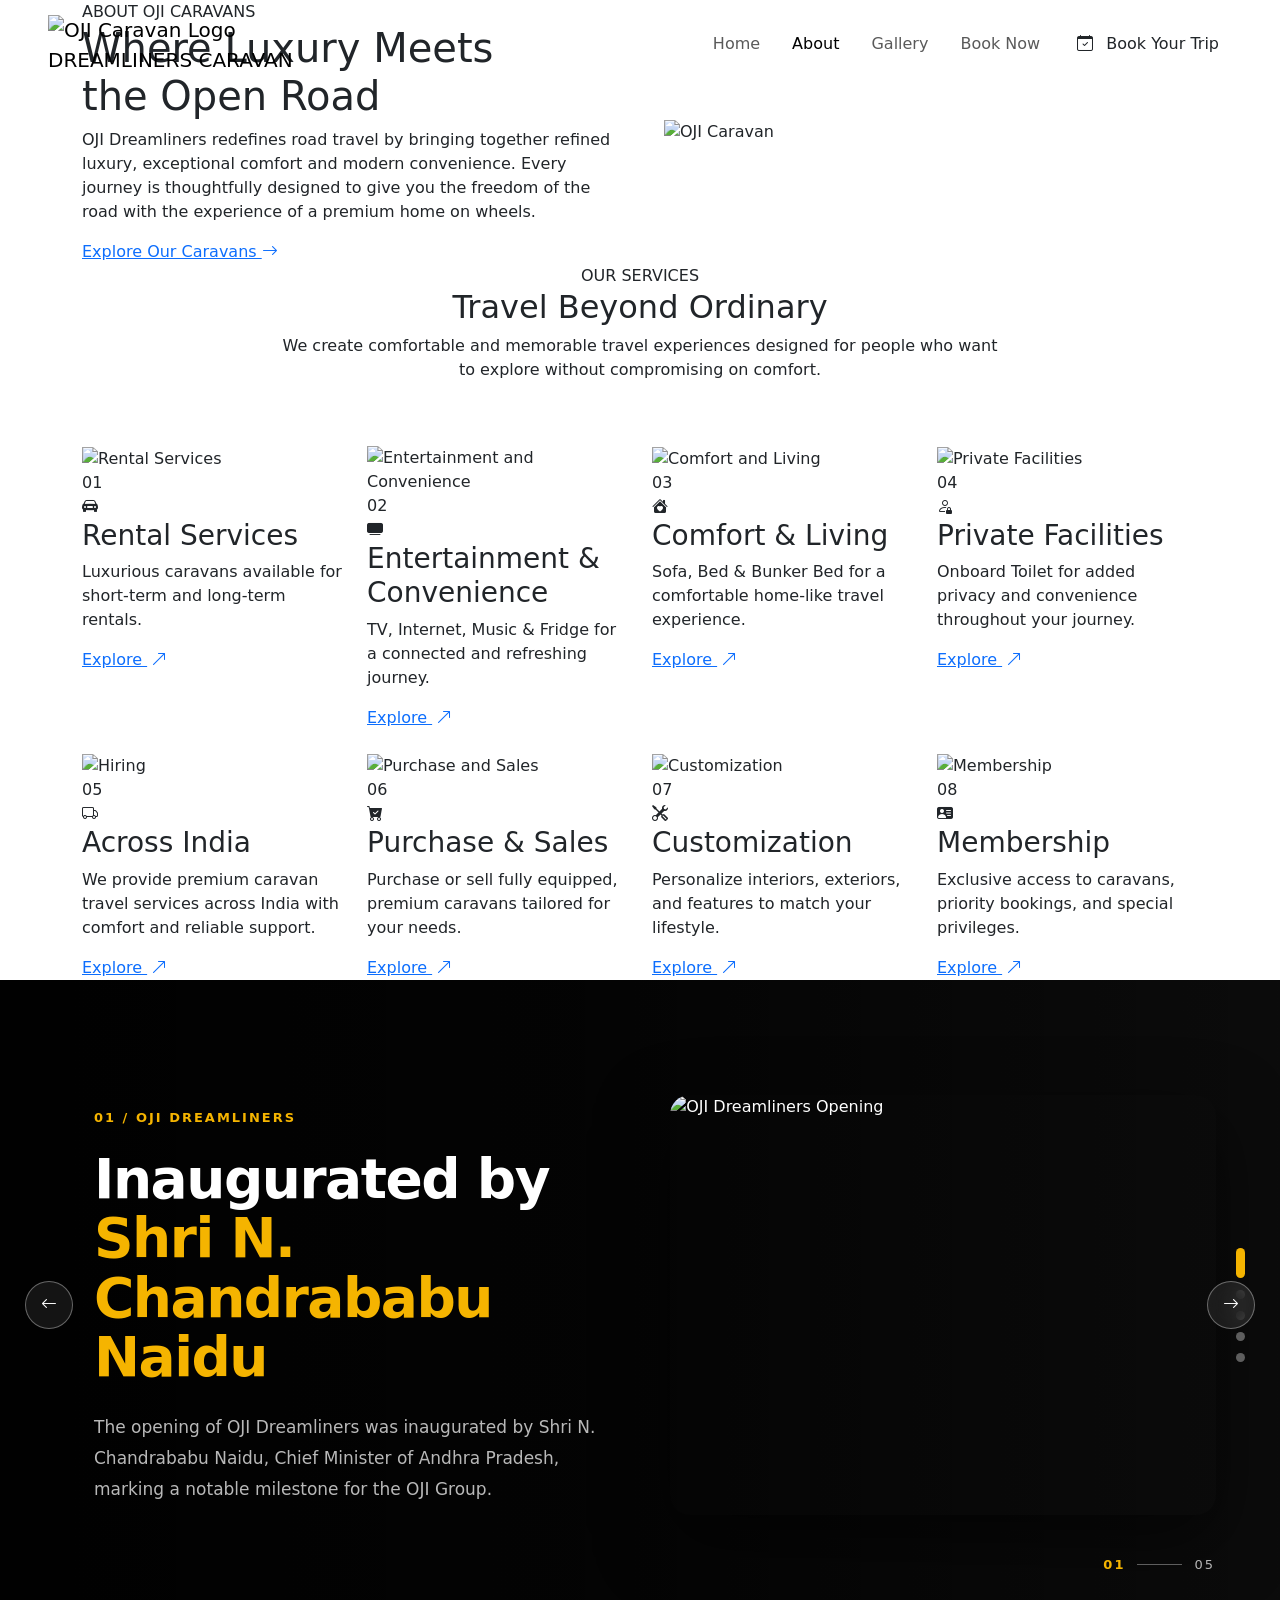
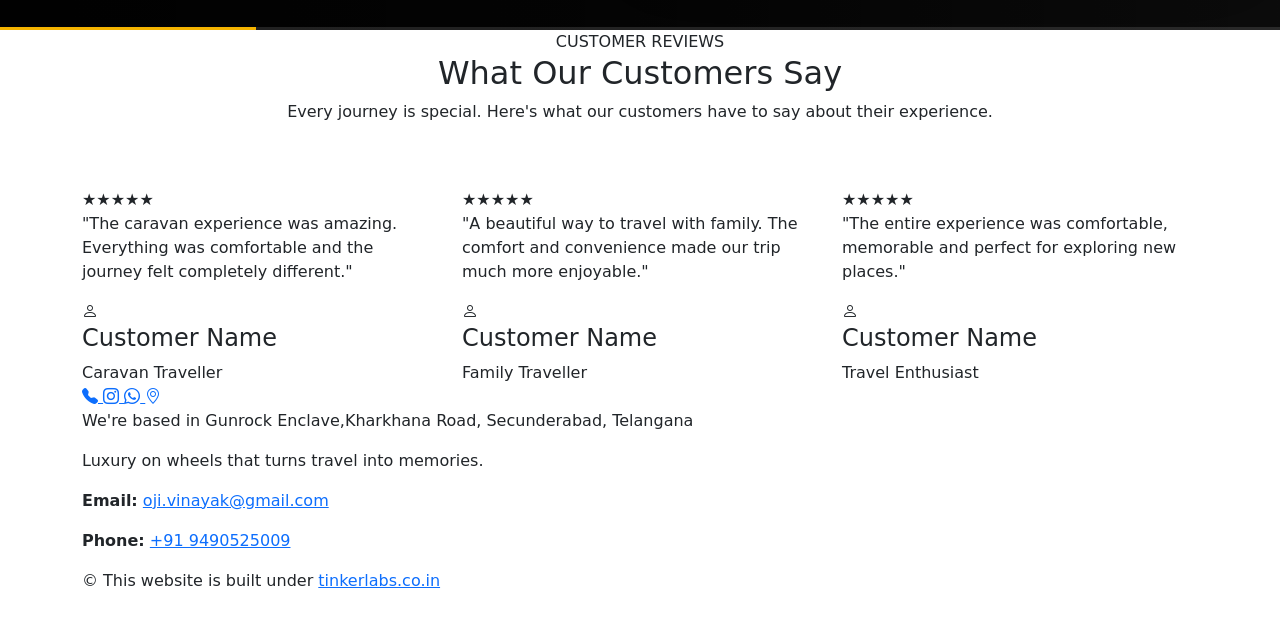
==== about.html @ a1d66e34 "added about.html" ====
<!DOCTYPE html>
<html lang="en">

<head>

    <meta charset="UTF-8">
    <meta name="viewport" content="width=device-width, initial-scale=1.0">

    <title>About Us | OJI Caravans</title>


    <!-- =====================================================
         BOOTSTRAP CSS
    ====================================================== -->

    <link href="https://cdn.jsdelivr.net/npm/bootstrap@5.3.3/dist/css/bootstrap.min.css"
          rel="stylesheet">


    <!-- =====================================================
         BOOTSTRAP ICONS
    ====================================================== -->

    <link rel="stylesheet"
          href="https://cdn.jsdelivr.net/npm/bootstrap-icons@1.11.3/font/bootstrap-icons.min.css">


    <!-- =====================================================
         GOOGLE FONT
    ====================================================== -->

    <link href="https://fonts.googleapis.com/css2?family=DM+Sans:wght@400;500;600;700&display=swap"
          rel="stylesheet">


    <!-- =====================================================
         CUSTOM CSS
    ====================================================== -->

    <link rel="stylesheet" href="about.css">
    <style>
        /* =========================================================
   OJI CARAVAN
   ABOUT PAGE JOURNEY CAROUSEL
========================================================= */


/* =========================================================
   MAIN SECTION
========================================================= */

.caravan-journey-carousel {

    position: relative;

    width: 100%;

    min-height: 650px;

    overflow: hidden;

    background: #111;

    color: #fff;

}


/* =========================================================
   BACKGROUND
========================================================= */

.caravan-journey-bg {

    position: absolute;

    inset: 0;

    background:
        linear-gradient(
            90deg,
            rgba(0, 0, 0, 0.96) 0%,
            rgba(0, 0, 0, 0.80) 45%,
            rgba(0, 0, 0, 0.35) 100%
        );

    z-index: 0;

}


/* =========================================================
   SLIDES CONTAINER
========================================================= */

.caravan-journey-slides {

    position: relative;

    width: 100%;

    min-height: 650px;

    z-index: 1;

}


/* =========================================================
   SINGLE SLIDE
========================================================= */

.caravan-journey-slide {

    position: absolute;

    inset: 0;

    width: 100%;

    min-height: 650px;

    opacity: 0;

    visibility: hidden;

    transform: translateX(60px);

    transition:
        opacity 0.7s ease,
        transform 0.7s ease,
        visibility 0.7s ease;

}


/* ACTIVE SLIDE */

.caravan-journey-slide.caravan-active {

    opacity: 1;

    visibility: visible;

    transform: translateX(0);

}


/* =========================================================
   INNER CONTENT
========================================================= */

.caravan-journey-inner {

    width: 90%;

    max-width: 1400px;

    min-height: 650px;

    margin: auto;

    display: flex;

    align-items: center;

    justify-content: space-between;

    gap: 60px;

}


/* =========================================================
   LEFT CONTENT
========================================================= */

.caravan-journey-content {

    width: 48%;

    padding-left: 30px;

}


/* SMALL LABEL */

.caravan-journey-label {

    display: inline-block;

    margin-bottom: 22px;

    font-size: 13px;

    font-weight: 600;

    letter-spacing: 2px;

    text-transform: uppercase;

    color: #f5b400;

}


/* HEADING */

.caravan-journey-content h2 {

    margin: 0;

    max-width: 650px;

    font-size: 55px;

    line-height: 1.08;

    font-weight: 700;

    letter-spacing: -1.5px;

}


/* HEADING HIGHLIGHT */

.caravan-journey-content h2 span {

    display: block;

    color: #f5b400;

}


/* DESCRIPTION */

.caravan-journey-content p {

    max-width: 570px;

    margin-top: 25px;

    margin-bottom: 0;

    font-size: 17px;

    line-height: 1.8;

    color: rgba(255, 255, 255, 0.72);

}


/* =========================================================
   RIGHT IMAGE
========================================================= */

.caravan-journey-image {

    width: 48%;

    height: 500px;

    display: flex;

    align-items: center;

    justify-content: center;

    position: relative;

}


/* IMAGE */

.caravan-journey-image img {

    width: 100%;

    height: 100%;

    object-fit: cover;

    border-radius: 20px;

    display: block;

    box-shadow:
        0 25px 70px rgba(0, 0, 0, 0.55);

}


/* =========================================================
   ARROWS
========================================================= */

.caravan-journey-arrow {

    position: absolute;

    z-index: 10;

    top: 50%;

    width: 48px;

    height: 48px;

    border: 1px solid rgba(255, 255, 255, 0.35);

    border-radius: 50%;

    background: rgba(255, 255, 255, 0.08);

    color: #fff;

    display: flex;

    align-items: center;

    justify-content: center;

    cursor: pointer;

    transition: all 0.3s ease;

    backdrop-filter: blur(10px);

}


/* PREVIOUS */

.caravan-journey-prev {

    left: 30px;

    bottom: 100px;

}


/* NEXT */

.caravan-journey-next {

    left: 90px;

    bottom: 100px;

}


/* HOVER */

.caravan-journey-arrow:hover {

    background: #f5b400;

    border-color: #f5b400;

    color: #111;

    transform: translateY(-50%);

}


/* =========================================================
   VERTICAL DOTS
========================================================= */

.caravan-journey-indicators {

    position: absolute;

    right: 35px;

    top: 50%;

    transform: translateY(-50%);

    z-index: 10;

    display: flex;

    flex-direction: column;

    gap: 12px;

}


/* DOT */

.caravan-journey-dot {

    width: 9px;

    height: 9px;

    padding: 0;

    border: 0;

    border-radius: 50%;

    background: rgba(255, 255, 255, 0.35);

    cursor: pointer;

    transition: all 0.3s ease;

}


/* ACTIVE DOT */

.caravan-journey-dot.caravan-active {

    height: 30px;

    border-radius: 10px;

    background: #f5b400;

}


/* =========================================================
   COUNTER
========================================================= */

.caravan-journey-counter {

    position: absolute;

    right: 65px;

    bottom: 55px;

    z-index: 10;

    display: flex;

    align-items: center;

    gap: 12px;

    font-size: 13px;

    letter-spacing: 2px;

    color: rgba(255, 255, 255, 0.7);

}


/* CURRENT NUMBER */

.caravan-current-number {

    color: #f5b400;

    font-weight: 700;

}


/* COUNTER LINE */

.caravan-counter-line {

    width: 45px;

    height: 1px;

    background: rgba(255, 255, 255, 0.35);

}


/* =========================================================
   PROGRESS BAR
========================================================= */

.caravan-journey-progress {

    position: absolute;

    left: 0;

    bottom: 0;

    width: 100%;

    height: 3px;

    background: rgba(255, 255, 255, 0.12);

    z-index: 10;

}


.caravan-journey-progress-fill {

    width: 20%;

    height: 100%;

    background: #f5b400;

    transition: width 0.6s ease;

}


/* =========================================================
   TABLET
========================================================= */

@media (max-width: 991px) {

    .caravan-journey-carousel,
    .caravan-journey-slides,
    .caravan-journey-slide,
    .caravan-journey-inner {

        min-height: 600px;

    }


    .caravan-journey-inner {

        width: 88%;

        gap: 35px;

    }


    .caravan-journey-content {

        width: 48%;

        padding-left: 10px;

    }


    .caravan-journey-content h2 {

        font-size: 42px;

    }


    .caravan-journey-content p {

        font-size: 15px;

        line-height: 1.7;

    }


    .caravan-journey-image {

        width: 48%;

        height: 420px;

    }


    .caravan-journey-indicators {

        right: 20px;

    }

}


/* =========================================================
   MOBILE
========================================================= */

@media (max-width: 767px) {

    .caravan-journey-carousel,
    .caravan-journey-slides,
    .caravan-journey-slide {

        min-height: auto;

    }


    .caravan-journey-slide {

        position: absolute;

        padding: 55px 0 100px;

    }


    .caravan-journey-inner {

        width: 88%;

        min-height: auto;

        flex-direction: column;

        align-items: flex-start;

        justify-content: center;

        gap: 30px;

    }


    .caravan-journey-content {

        width: 100%;

        padding-left: 0;

    }


    .caravan-journey-label {

        margin-bottom: 15px;

        font-size: 11px;

        letter-spacing: 1.5px;

    }


    .caravan-journey-content h2 {

        font-size: 34px;

        line-height: 1.12;

        letter-spacing: -0.8px;

    }


    .caravan-journey-content p {

        margin-top: 18px;

        font-size: 14px;

        line-height: 1.7;

    }


    .caravan-journey-image {

        width: 100%;

        height: 280px;

    }


    /* ARROWS */

    .caravan-journey-prev {

        left: 6%;

        bottom: 35px;

    }


    .caravan-journey-next {

        left: calc(6% + 58px);

        bottom: 35px;

    }


    .caravan-journey-arrow {

        width: 42px;

        height: 42px;

    }


    /* DOTS */

    .caravan-journey-indicators {

        right: 5%;

        top: 50%;

        gap: 8px;

    }


    .caravan-journey-dot {

        width: 7px;

        height: 7px;

    }


    .caravan-journey-dot.caravan-active {

        height: 23px;

    }


    /* COUNTER */

    .caravan-journey-counter {

        right: 6%;

        bottom: 50px;

        font-size: 10px;

    }


    .caravan-counter-line {

        width: 25px;

    }

}



/* =========================================================
   JOURNEY CAROUSEL
   ONLY ADDED SECTION
========================================================= */

.mv-journey-carousel {

    position: relative;

    width: 100%;

    min-height: 650px;

    overflow: hidden;

    background: #111;

    color: #fff;

}


.mv-journey-bg {

    position: absolute;

    inset: 0;

    z-index: 0;

    background:
        linear-gradient(
            90deg,
            rgba(0,0,0,0.96) 0%,
            rgba(0,0,0,0.80) 45%,
            rgba(0,0,0,0.35) 100%
        );

}


.mv-journey-slides {

    position: relative;

    width: 100%;

    min-height: 650px;

    z-index: 1;

}


.mv-journey-slide {

    position: absolute;

    inset: 0;

    width: 100%;

    min-height: 650px;

    opacity: 0;

    visibility: hidden;

    transform: translateX(60px);

    transition:
        opacity 0.7s ease,
        transform 0.7s ease,
        visibility 0.7s ease;

}


.mv-journey-slide.mv-active {

    opacity: 1;

    visibility: visible;

    transform: translateX(0);

}


.mv-journey-inner {

    width: 90%;

    max-width: 1400px;

    min-height: 650px;

    margin: auto;

    display: flex;

    align-items: center;

    justify-content: space-between;

    gap: 60px;

}


.mv-journey-content {

    width: 48%;

    padding-left: 30px;

}


.mv-journey-label {

    display: inline-block;

    margin-bottom: 22px;

    font-size: 13px;

    font-weight: 600;

    letter-spacing: 2px;

    text-transform: uppercase;

    color: #f5b400;

}


.mv-journey-content h2 {

    margin: 0;

    max-width: 650px;

    font-size: 55px;

    line-height: 1.08;

    font-weight: 700;

    letter-spacing: -1.5px;

}


.mv-journey-content h2 span {

    display: block;

    color: #f5b400;

}


.mv-journey-content p {

    max-width: 570px;

    margin-top: 25px;

    margin-bottom: 0;

    font-size: 17px;

    line-height: 1.8;

    color: rgba(255,255,255,0.72);

}


.mv-journey-image {

    width: 48%;

    height: 500px;

    display: flex;

    align-items: center;

    justify-content: center;

    position: relative;

}


.mv-journey-image img {

    width: 100%;

    height: 100%;

    object-fit: cover;

    border-radius: 20px;

    display: block;

    box-shadow:
        0 25px 70px rgba(0,0,0,0.55);

}


/* =========================================================
   ARROWS
========================================================= */

.mv-journey-arrow {

    position: absolute;

    z-index: 10;

    width: 48px;

    height: 48px;

    border: 1px solid rgba(255,255,255,0.35);

    border-radius: 50%;

    background: rgba(255,255,255,0.08);

    color: #fff;

    display: flex;

    align-items: center;

    justify-content: center;

    cursor: pointer;

    transition: all 0.3s ease;

    backdrop-filter: blur(10px);

    transform: translateY(-50%);

}


.mv-journey-prev {

    left: 30px;

}


.mv-journey-next {

    right: 30px;

    left: auto;

}


.mv-journey-arrow:hover {

    background: #f5b400;

    border-color: #f5b400;

    color: #111;

    transform: translateY(-50%);

}


/* =========================================================
   DOTS
========================================================= */

.mv-journey-indicators {

    position: absolute;

    right: 35px;

    top: 50%;

    transform: translateY(-50%);

    z-index: 10;

    display: flex;

    flex-direction: column;

    gap: 12px;

}


.mv-journey-dot {

    width: 9px;

    height: 9px;

    padding: 0;

    border: 0;

    border-radius: 50%;

    background: rgba(255,255,255,0.35);

    cursor: pointer;

    transition: all 0.3s ease;

}


.mv-journey-dot.mv-active {

    width: 9px;

    height: 30px;

    border-radius: 10px;

    background: #f5b400;

}


/* =========================================================
   COUNTER
========================================================= */

.mv-journey-counter {

    position: absolute;

    right: 65px;

    bottom: 55px;

    z-index: 10;

    display: flex;

    align-items: center;

    gap: 12px;

    font-size: 13px;

    letter-spacing: 2px;

    color: rgba(255,255,255,0.7);

}


.mv-current-number {

    color: #f5b400;

    font-weight: 700;

}


.mv-counter-line {

    width: 45px;

    height: 1px;

    background: rgba(255,255,255,0.35);

}


/* =========================================================
   PROGRESS
========================================================= */

.mv-journey-progress {

    position: absolute;

    left: 0;

    bottom: 0;

    width: 100%;

    height: 3px;

    background: rgba(255,255,255,0.12);

    z-index: 10;

}


.mv-journey-progress-fill {

    width: 20%;

    height: 100%;

    background: #f5b400;

    transition: width 0.6s ease;

}


/* =========================================================
   TABLET
========================================================= */

@media (max-width: 991px) {

    .mv-journey-carousel,
    .mv-journey-slides,
    .mv-journey-slide,
    .mv-journey-inner {

        min-height: 600px;

    }

    .mv-journey-inner {
        width: 88%;
        gap: 35px;
    }

    .mv-journey-content {
        width: 48%;
        padding-left: 10px;
    }

    .mv-journey-content h2 {
        font-size: 42px;
    }

    .mv-journey-content p {
        font-size: 15px;
        line-height: 1.7;
    }

    .mv-journey-image {
        width: 48%;
        height: 420px;
    }

    .mv-journey-indicators {
        right: 20px;
    }

    /* BOSS JOURNEY STYLE - TABLET ARROWS */
    .mv-journey-prev {
        left: 18px;
        right: auto;
        top: 50%;
        bottom: auto;
        transform: translateY(-50%);
    }

    .mv-journey-next {
        right: 18px;
        left: auto;
        top: 50%;
        bottom: auto;
        transform: translateY(-50%);
    }

}


/* =========================================================
   MOBILE
========================================================= */

@media (max-width: 767px) {

    .mv-journey-carousel .journey-heading {

        top: 0;

        padding-top: 25px;

        padding-left: 45px;

        padding-right: 45px;

    }


    .mv-journey-carousel,
    .mv-journey-slides,
    .mv-journey-slide {

        min-height: 700px;

    }


    .mv-journey-slide {

        padding: 35px 0 40px;

    }


    .mv-journey-inner {

        width: 88%;

        min-height: 650px;

        flex-direction: column;

        align-items: flex-start;

        justify-content: center;

        gap: 30px;

    }


    .mv-journey-content {

        width: 100%;

        padding-left: 0;

    }


    .mv-journey-label {

        margin-bottom: 15px;

        font-size: 11px;

        letter-spacing: 1.5px;

    }


    .mv-journey-content h2 {

        font-size: 34px;

        line-height: 1.12;

        letter-spacing: -0.8px;

    }


    .mv-journey-content p {

        margin-top: 18px;

        font-size: 14px;

        line-height: 1.7;

    }


    .mv-journey-image {

        width: 100%;

        height: 280px;

    }


    .mv-journey-prev {

        left: 10px;

        right: auto;

        top: 50%;

        bottom: auto;

        transform: translateY(-50%);

    }


    .mv-journey-next {

        right: 10px;

        left: auto;

        top: 50%;

        bottom: auto;

        transform: translateY(-50%);

    }


    .mv-journey-arrow {

        width: 42px;

        height: 42px;

    }


    .mv-journey-indicators {

        right: 5%;

        top: 50%;

        gap: 8px;

    }


    .mv-journey-dot {

        width: 7px;

        height: 7px;

    }


    .mv-journey-dot.mv-active {

        width: 7px;

        height: 23px;

    }


    .mv-journey-counter {

        right: 6%;

        bottom: 50px;

        font-size: 10px;

    }


    .mv-counter-line {

        width: 25px;

    }

}


/* =========================================================
   JOURNEY HEADING - REDUCED GAP
========================================================= */

.mv-journey-carousel .journey-heading {
    position: absolute;
    top: 0;
    left: 0;
    width: 100%;
    z-index: 20;

    padding-top: 35px;
    padding-bottom: 0;

    margin: 0;
}

.mv-journey-carousel .journey-section-label {
    display: block;

    color: #f5b400;

    font-size: 12px;
    font-weight: 600;

    letter-spacing: 2px;

    margin: 0 0 6px 0;
}

.mv-journey-carousel .journey-section-title {
    color: #ffffff;

    font-size: 36px;
    font-weight: 700;

    margin: 0;
    padding: 0;
}

/* =========================================================
   REDUCE GAP AFTER HEADING
========================================================= */

.mv-journey-carousel .mv-journey-inner {

    min-height: 650px;

    margin-top: 0;

}


/* =========================================================
   JOURNEY CAROUSEL - FINAL RESPONSIVE FIX
   ONLY FOR CAROUSEL
========================================================= */


/* =========================================================
   DESKTOP
   ARROWS = LEFT / RIGHT MIDDLE CORNERS
========================================================= */

@media (min-width: 992px) {

    .mv-journey-carousel .mv-journey-arrow {

        position: absolute !important;

        top: 50% !important;
        bottom: auto !important;

        transform: translateY(-50%) !important;

        z-index: 50 !important;

        width: 48px;
        height: 48px;

    }


    /* LEFT CORNER */

    .mv-journey-carousel .mv-journey-prev {

        left: 25px !important;
        right: auto !important;

    }


    /* RIGHT CORNER */

    .mv-journey-carousel .mv-journey-next {

        right: 25px !important;
        left: auto !important;

    }


    /* JOURNEY TEXT */

    .mv-journey-carousel .mv-journey-content h2 {

        font-size: 55px;

        line-height: 1.08;

    }

}


/* =========================================================
   TABLET
   SAME SIDE ARROWS + BOSS PORTFOLIO STYLE TEXT SIZE
========================================================= */

@media (min-width: 768px) and (max-width: 991px) {

    .mv-journey-carousel .mv-journey-arrow {

        position: absolute !important;

        top: 50% !important;
        bottom: auto !important;

        transform: translateY(-50%) !important;

        z-index: 50 !important;

        width: 44px;
        height: 44px;

    }


    /* LEFT */

    .mv-journey-carousel .mv-journey-prev {

        left: 15px !important;
        right: auto !important;

    }


    /* RIGHT */

    .mv-journey-carousel .mv-journey-next {

        right: 15px !important;
        left: auto !important;

    }


    /* HEADING */

    .mv-journey-carousel .journey-section-title {

        font-size: 34px;

        line-height: 1.15;

    }


    /* SLIDE TITLE */

    .mv-journey-carousel .mv-journey-content h2 {

        font-size: 42px;

        line-height: 1.1;

    }


    /* SLIDE DESCRIPTION */

    .mv-journey-carousel .mv-journey-content p {

        font-size: 15px;

        line-height: 1.7;

    }


    /* LABEL */

    .mv-journey-carousel .mv-journey-label {

        font-size: 11px;

        letter-spacing: 1.5px;

    }

}


/* =========================================================
   MOBILE
   SAME SIDE ARROWS + COMPACT TEXT
========================================================= */

@media (max-width: 767px) {

    .mv-journey-carousel .mv-journey-arrow {

        position: absolute !important;

        top: 50% !important;
        bottom: auto !important;

        transform: translateY(-50%) !important;

        z-index: 50 !important;

        width: 40px;
        height: 40px;

    }


    /* LEFT */

    .mv-journey-carousel .mv-journey-prev {

        left: 8px !important;
        right: auto !important;

    }


    /* RIGHT */

    .mv-journey-carousel .mv-journey-next {

        right: 8px !important;
        left: auto !important;

    }


    /* SECTION HEADING */

    .mv-journey-carousel .journey-section-title {

        font-size: 27px;

        line-height: 1.2;

    }


    .mv-journey-carousel .journey-section-label {

        font-size: 10px;

        letter-spacing: 1.5px;

        

    }


    /* SLIDE TITLE */

    .mv-journey-carousel .mv-journey-content h2 {

        font-size: 24px;

        line-height: 1.12;

        letter-spacing: -0.5px;

    }


    /* SLIDE DESCRIPTION */

    .mv-journey-carousel .mv-journey-content p {

        font-size: 14px;

        line-height: 1.65;

    }


    /* SLIDE LABEL */

    .mv-journey-carousel .mv-journey-label {

        font-size: 10px;

        letter-spacing: 1.3px;

    }

}

/* =========================================================
   DESKTOP - REDUCE CAROUSEL IMAGE HEIGHT
========================================================= */

@media (min-width: 992px) {

    .mv-journey-carousel .mv-journey-image {
        height: 420px !important;
    }

}


/* =========================================================
   JOURNEY CAROUSEL
   FIX SPACE BELOW MAIN HEADING
========================================================= */

/* Remove any previous negative spacing */
/* .mv-journey-carousel .mv-journey-inner {
    margin-top: 0 !important;
} */


/* =========================================================
   DESKTOP
========================================================= */

/* @media (min-width: 992px) {

    .mv-journey-carousel .journey-heading {
        padding-top: 35px !important;
        padding-bottom: 0 !important;
        margin-bottom: 0 !important;
    }

    .mv-journey-carousel .mv-journey-slides {
        margin-top: 65px !important;
    }

} */


/* =========================================================
   TABLET
========================================================= */

/* @media (min-width: 768px) and (max-width: 991px) {

    .mv-journey-carousel .journey-heading {
        padding-top: 30px !important;
        padding-bottom: 0 !important;
        margin-bottom: 0 !important;
    }

    .mv-journey-carousel .mv-journey-slides {
        margin-top: 45px !important;
    }

} */


/* =========================================================
   MOBILE
========================================================= */

/* @media (max-width: 767px) {

    .mv-journey-carousel .journey-heading {
        padding-top: 25px !important;
        padding-bottom: 0 !important;
        margin-bottom: 0 !important;
    }

    .mv-journey-carousel .mv-journey-slides {
        margin-top: 35px !important;
    }

} */

    </style>
</head>


<body>


    <!-- =========================================================
     NAVBAR
     BOOTSTRAP RESPONSIVE NAVBAR
========================================================= -->

<nav class="navbar navbar-expand-lg fixed-top oji-navbar"
     id="mainNavbar">

    <div class="container-fluid px-3 px-lg-5">


        <!-- =================================================
     OJI CARAVAN BRAND
     LOGO + TEXT BESIDE LOGO
================================================= -->

<a class="navbar-brand oji-brand"
   href="index.html">


    <!-- ===============================
         LOGO
    ================================ -->

        <img src="/oji_dreamlinears_logo.jpeg"
            alt="OJI Caravan Logo"
            class="oji-logo">


            <!-- ===============================
                BRAND TEXT
            ================================ -->

            <div class="brand-text">


                <!-- MAIN BRAND NAME -->

                <span class="brand-title">
                    DREAMLINERS
                </span>


                <!-- SECOND BRAND NAME -->

                <span class="brand-subtitle">
                    CARAVAN
                </span>


            </div>


        </a>




        <!-- =================================================
             BOOTSTRAP MOBILE MENU BUTTON
        ================================================== -->

        <button
            class="navbar-toggler oji-toggler"
            type="button"
            data-bs-toggle="collapse"
            data-bs-target="#mainNavigation"
            aria-controls="mainNavigation"
            aria-expanded="false"
            aria-label="Toggle navigation">

            <span class="navbar-toggler-icon"></span>

        </button>


        <!-- =================================================
             NAVIGATION
        ================================================== -->

        <div class="collapse navbar-collapse"
             id="mainNavigation">


            <!-- =================================================
                 BOOTSTRAP RESPONSIVE NAVIGATION

                 ms-auto = pushes menu to right
            ================================================== -->

            <ul class="navbar-nav ms-auto align-items-lg-center gap-lg-3">


                <li class="nav-item">

                    <a class="nav-link oji-nav-link "
                       href="index.html">

                        Home

                    </a>

                </li>


                <li class="nav-item">

                    <a class="nav-link oji-nav-link active"
                       href="about.html">

                        About

                    </a>

                </li>


                <li class="nav-item">

                    <a class="nav-link oji-nav-link"
                       href="Gallery.html">

                        Gallery

                    </a>

                </li>


                <li class="nav-item">

                    <a class="nav-link oji-nav-link"
                       href="Booking.html">

                        Book Now

                    </a>

                </li>


                <!-- =================================================
                     NAVBAR BOOK BUTTON
                ================================================== -->

                <li class="nav-item mt-3 mt-lg-0">

                    <a href="Booking.html"
                       class="btn oji-nav-button">

                        <i class="bi bi-calendar-check me-2"></i>

                        Book Your Trip

                    </a>

                </li>

            </ul>

        </div>

    </div>

</nav>


<!-- =========================================================
     SECTION 1
     ABOUT HERO SECTION
========================================================= -->

<section class="about-hero-section">

    <div class="container">

        <div class="row align-items-center g-5">


            <!-- =================================================
                 LEFT SIDE CONTENT
            ================================================== -->

            <div class="col-lg-6">

                <div class="about-hero-content">

                    <!-- Small Label -->

                    <span class="about-label">
                        ABOUT OJI CARAVANS
                    </span>


                    <!-- Main Heading -->

                    <h1>
                        Where Luxury Meets 
                        <br>
                        <span>the Open Road</span>
                    </h1>


                    <!-- Description -->

                    <p class="about-hero-text">

                        OJI Dreamliners redefines road travel by bringing together refined luxury, 
                        exceptional comfort and modern convenience. Every journey is thoughtfully 
                        designed to give you the freedom of the road with the experience of a premium 
                        home on wheels.

                    </p>


                    <!-- Button -->

                    <a href="Gallery.html"
                       class="about-primary-btn">

                        Explore Our Caravans

                        <i class="bi bi-arrow-right"></i>

                    </a>

                </div>

            </div>



            <!-- =================================================
                 RIGHT SIDE IMAGE
            ================================================== -->

            <div class="col-lg-6">

                <div class="about-hero-image">

                    <img src="caravan_hero.png"
                         alt="OJI Caravan">

                </div>

            </div>


        </div>

    </div>

</section>


<!-- =========================================================
     THE OJI CARAVAN EXPERIENCE
     FLIP CARDS
     ========================================================= -->

        <!-- =========================================================
     THE OJI CARAVAN EXPERIENCE
     4 FLIP CARDS
     ========================================================= -->


<section class="features-section"
         id="features">

    <div class="container">

        <!-- =================================================
             SECTION HEADER
        ================================================== -->

<div class="row justify-content-center">

            <div class="col-lg-8 text-center">

                <span class="section-label">
                    OUR SERVICES
                </span>

                <h2 class="section-title">
                    Travel Beyond Ordinary
                </h2>

                <p class="section-description">

                    We create comfortable and memorable travel
                    experiences designed for people who want to
                    explore without compromising on comfort.

                </p>

            </div>

        </div>


        <!-- =================================================
             8 FLIP CARDS
        ================================================== -->

        <div class="row g-4 mt-4">


            <!-- =====================================================
                 CARD 1 - RENTAL SERVICES
            ===================================================== -->

            <div class="col-12 col-md-6 col-xl-3">

                <div class="feature-card-flip">

                    <div class="feature-card-inner">

                        <!-- FRONT -->

                        <div class="feature-card-front">

                            <img
                                src="/card1.jpeg"
                                alt="Rental Services">

                        </div>


                        <!-- BACK -->

                        <div class="feature-card h-100">

                            <div class="feature-number">
                                01
                            </div>

                            <div class="feature-icon">

                                <i class="bi bi-car-front-fill"></i>

                            </div>

                            <h3>
                                Rental Services
                            </h3>

                            <p>
                                Luxurious caravans available for
                                short-term and long-term rentals.
                            </p>

                            <a href="#experience">

                                Explore

                                <i class="bi bi-arrow-up-right ms-1"></i>

                            </a>

                        </div>

                    </div>

                </div>

            </div>



            <!-- =====================================================
                 CARD 2 - ENTERTAINMENT & CONVENIENCE
            ===================================================== -->

            <div class="col-12 col-md-6 col-xl-3">

                <div class="feature-card-flip">

                    <div class="feature-card-inner">

                        <!-- FRONT -->

                        <div class="feature-card-front">

                            <img
                                src="card22.jpeg"
                                alt="Entertainment and Convenience">

                        </div>


                        <!-- BACK -->

                        <div class="feature-card h-100">

                            <div class="feature-number">
                                02
                            </div>

                            <div class="feature-icon">

                                <i class="bi bi-tv-fill"></i>

                            </div>

                            <h3>
                                Entertainment & Convenience
                            </h3>

                            <p>
                                TV, Internet, Music & Fridge for
                                a connected and refreshing journey.
                            </p>

                            <a href="#experience">

                                Explore

                                <i class="bi bi-arrow-up-right ms-1"></i>

                            </a>

                        </div>

                    </div>

                </div>

            </div>



            <!-- =====================================================
                 CARD 3 - COMFORT & LIVING
            ===================================================== -->

            <div class="col-12 col-md-6 col-xl-3">

                <div class="feature-card-flip">

                    <div class="feature-card-inner">

                        <!-- FRONT -->

                        <div class="feature-card-front">

                            <img
                                src="card3.jpeg"
                                alt="Comfort and Living">

                        </div>


                        <!-- BACK -->

                        <div class="feature-card h-100">

                            <div class="feature-number">
                                03
                            </div>

                            <div class="feature-icon">

                                <i class="bi bi-house-heart-fill"></i>

                            </div>

                            <h3>
                                Comfort & Living
                            </h3>

                            <p>
                                Sofa, Bed & Bunker Bed for a
                                comfortable home-like travel experience.
                            </p>

                            <a href="#experience">

                                Explore

                                <i class="bi bi-arrow-up-right ms-1"></i>

                            </a>

                        </div>

                    </div>

                </div>

            </div>



            <!-- =====================================================
                 CARD 4 - PRIVATE FACILITIES
            ===================================================== -->

            <div class="col-12 col-md-6 col-xl-3">

                <div class="feature-card-flip">

                    <div class="feature-card-inner">

                        <!-- FRONT -->

                        <div class="feature-card-front">

                            <img
                                src="card4.png"
                                alt="Private Facilities">

                        </div>


                        <!-- BACK -->

                        <div class="feature-card h-100">

                            <div class="feature-number">
                                04
                            </div>

                            <div class="feature-icon">

                                <i class="bi bi-person-lock"></i>

                            </div>

                            <h3>
                                Private Facilities
                            </h3>

                            <p>
                                Onboard Toilet for added privacy
                                and convenience throughout your journey.
                            </p>

                            <a href="#booking">

                                Explore

                                <i class="bi bi-arrow-up-right ms-1"></i>

                            </a>

                        </div>

                    </div>

                </div>

            </div>



            <!-- =====================================================
                 CARD 5 - HIRING
            ===================================================== -->

            <div class="col-12 col-md-6 col-xl-3">

                <div class="feature-card-flip">

                    <div class="feature-card-inner">

                        <!-- FRONT -->

                        <div class="feature-card-front">

                            <img
                                src="card7.jpg"
                                alt="Hiring">

                        </div>


                        <!-- BACK -->

                        <div class="feature-card h-100">

                            <div class="feature-number">
                                05
                            </div>

                            <div class="feature-icon">

                                <i class="bi bi-truck"></i>

                            </div>

                            <h3>
                                Across India
                            </h3>

                            <p>
                                We provide premium caravan travel services across India 
                                with comfort and reliable support.
                            </p>

                            <a href="#booking">

                                Explore

                                <i class="bi bi-arrow-up-right ms-1"></i>

                            </a>

                        </div>

                    </div>

                </div>

            </div>

            <!-- =====================================================
                 CARD 6 - PURCHASE & SALES
            ===================================================== -->

            <div class="col-12 col-md-6 col-xl-3">

                <div class="feature-card-flip">

                    <div class="feature-card-inner">

                        <!-- FRONT -->

                        <div class="feature-card-front">

                            <img
                                src="card5.jpeg"
                                alt="Purchase and Sales">

                        </div>


                        <!-- BACK -->

                        <div class="feature-card h-100">

                            <div class="feature-number">
                                06
                            </div>

                            <div class="feature-icon">

                                <i class="bi bi-cart-check-fill"></i>

                            </div>

                            <h3>
                                Purchase & Sales
                            </h3>

                            <p>
                                Purchase or sell fully equipped,
                                premium caravans tailored for your needs.
                            </p>

                            <a href="#booking">

                                Explore

                                <i class="bi bi-arrow-up-right ms-1"></i>

                            </a>

                        </div>

                    </div>

                </div>

            </div>



            <!-- =====================================================
                 CARD 6 - CUSTOMIZATION
            ===================================================== -->

            <div class="col-12 col-md-6 col-xl-3">

                <div class="feature-card-flip">

                    <div class="feature-card-inner">

                        <!-- FRONT -->

                        <div class="feature-card-front">

                            <img
                                src="card6.png"
                                alt="Customization">

                        </div>


                        <!-- BACK -->

                        <div class="feature-card h-100">

                            <div class="feature-number">
                                07
                            </div>

                            <div class="feature-icon">

                                <i class="bi bi-tools"></i>

                            </div>

                            <h3>
                                Customization
                            </h3>

                            <p>
                                Personalize interiors, exteriors,
                                and features to match your lifestyle.
                            </p>

                            <a href="#booking">

                                Explore

                                <i class="bi bi-arrow-up-right ms-1"></i>

                            </a>

                        </div>

                    </div>

                </div>

            </div>





            <!-- =====================================================
                 CARD 8 - MEMBERSHIP
            ===================================================== -->

            <div class="col-12 col-md-6 col-xl-3">

                <div class="feature-card-flip">

                    <div class="feature-card-inner">

                        <!-- FRONT -->

                        <div class="feature-card-front">

                            <img
                                src="card8.jpeg"
                                alt="Membership">

                        </div>


                        <!-- BACK -->

                        <div class="feature-card h-100">

                            <div class="feature-number">
                                08
                            </div>

                            <div class="feature-icon">

                                <i class="bi bi-person-vcard-fill"></i>

                            </div>

                            <h3>
                                Membership
                            </h3>

                            <p>
                                Exclusive access to caravans, priority
                                bookings, and special privileges.
                            </p>

                            <a href="#booking">

                                Explore

                                <i class="bi bi-arrow-up-right ms-1"></i>

                            </a>

                        </div>

                    </div>

                </div>

            </div>


        </div>

    </div>

</section>


<!-- =========================================================
     SECTION 2
     SERVICES + ACHIEVEMENTS
========================================================= -->






<!-- =========================================================
     OJI CARAVAN - JOURNEY CAROUSEL
     ADD THIS DIRECTLY BEFORE CUSTOMER REVIEWS
========================================================= -->

<section class="mv-journey-carousel" id="mvJourneyCarousel">


    <!-- =====================================================
         JOURNEY HEADING
    ====================================================== -->

    <!-- <div class="journey-heading text-center">

        <span class="journey-section-label">
            OUR ACHIEVEMENTS
        </span>

        <h2 class="journey-section-title">
            Creating Better Travel Experiences
        </h2>

    </div> -->


    <div class="mv-journey-bg"></div>

    <div class="mv-journey-slides">


        <!-- ================= SLIDE 01 ================= -->

        <article class="mv-journey-slide">

            <div class="mv-journey-inner">

                <div class="mv-journey-content">

                    <span class="mv-journey-label">
                        01 / OJI DREAMLINERS
                    </span>

                    <h2>
                        Inaugurated by
                        <span>Shri N. Chandrababu Naidu</span>
                    </h2>

                    <p>
                        The opening of OJI Dreamliners was inaugurated
                        by Shri N. Chandrababu Naidu, Chief Minister
                        of Andhra Pradesh, marking a notable milestone
                        for the OJI Group.
                    </p>

                </div>


                <div class="mv-journey-image">

                    <img
                        src="caravan_openingby_apcm.png"
                        alt="OJI Dreamliners Opening"
                    >

                </div>

            </div>

        </article>



        <!-- ================= SLIDE 02 ================= -->

        <article class="mv-journey-slide">

            <div class="mv-journey-inner">

                <div class="mv-journey-content">

                    <span class="mv-journey-label">
                        02 / Associate with Andhra Pradesh Tourism
                    </span>

                    <h2>
                        Associate with 
                        <span> Andhra Pradesh Tourism </span>
                    </h2>

                    <p>
                       OJI Dreamliners proudly signed an agreement with Andhra Pradesh Tourism Development
                        Corporation (APTDC), marking the beginning of a new journey in luxury travel and 
                        adventure tourism.
                    </p>

                </div>


                <div class="mv-journey-image">

                    <img
                        src="assicoated with ap.png"
                        alt="Leadership"
                    >

                </div>

            </div>

        </article>



        <!-- ================= SLIDE 03 ================= -->

        <article class="mv-journey-slide">

            <div class="mv-journey-inner">

                <div class="mv-journey-content">

                    <span class="mv-journey-label">
                        03 / Telangana CM Appreciates OJI Caravan Service
                    </span>

                    <h2>
                        Appreciated by 
                        <span>Sri A. Revanth Reddy</span>
                    </h2>

                    <p>
                        Honoured to welcome Telangana Chief Minister Sri A. Revanth Reddy Garu,
                         who appreciated our OJI Caravan Service.
                    </p>

                </div>


                <div class="mv-journey-image">

                    <img
                        src="ts_cm..png"
                        alt="Fleet Management"
                    >

                </div>

            </div>

        </article>



        <!-- ================= SLIDE 04 ================= -->

        <article class="mv-journey-slide">

            <div class="mv-journey-inner">

                <div class="mv-journey-content">

                    <span class="mv-journey-label">
                        04 / Associated with Telangana Tourism
                    </span>

                    <h2>
                        Associated with 
                        <span>Telangana Tourism</span>
                    </h2>

                    <p>
                       OJI Dreamliners proudly associated with Telangana Tourism 
                       Development Corporation (TGTDC), marking a new milestone in
                        luxury travel and adventure tourism.
                    </p>

                </div>


                <div class="mv-journey-image">

                    <img
                        src="tg_tourism1.jpeg"
                        alt="OJI Dreamliners Opening"
                    >

                </div>

            </div>

        </article>



        <!-- ================= SLIDE 05 ================= -->

        <article class="mv-journey-slide">

            <div class="mv-journey-inner">

                <div class="mv-journey-content">

                    <span class="mv-journey-label">
                        05 / 500+ Journeys Across India    
                    </span>

                    <h2>
                        500+ Journeys
                        <span>Countless Memories</span>
                    </h2>

                    <p>
                        With 500+ destinations explored and 500+ happy customers, OJI Dreamliners 
                        continues to create memorable journeys filled with luxury, comfort and 
                        unforgettable experiences.
                    </p>

                </div>


                <div class="mv-journey-image">

                    <img
                        src="/journeyyyyy.png"
                        alt="Transport Safety"
                    >

                </div>

            </div>

        </article>


    </div>


    <!-- PREVIOUS -->

    <button
        type="button"
        class="mv-journey-arrow mv-journey-prev"
        aria-label="Previous"
    >
        <i class="bi bi-arrow-left"></i>
    </button>


    <!-- NEXT -->

    <button
        type="button"
        class="mv-journey-arrow mv-journey-next"
        aria-label="Next"
    >
        <i class="bi bi-arrow-right"></i>
    </button>


    <!-- DOTS -->

    <div class="mv-journey-indicators">

        <button
            type="button"
            class="mv-journey-dot mv-active"
            data-slide="0">
        </button>

        <button
            type="button"
            class="mv-journey-dot"
            data-slide="1">
        </button>

        <button
            type="button"
            class="mv-journey-dot"
            data-slide="2">
        </button>

        <button
            type="button"
            class="mv-journey-dot"
            data-slide="3">
        </button>

        <button
            type="button"
            class="mv-journey-dot"
            data-slide="4">
        </button>

    </div>


    <!-- COUNTER -->

    <div class="mv-journey-counter">

        <span class="mv-current-number">
            01
        </span>

        <span class="mv-counter-line"></span>

        <span>
            05
        </span>

    </div>


    <!-- PROGRESS -->

    <div class="mv-journey-progress">

        <div class="mv-journey-progress-fill"></div>

    </div>

</section>




<!-- =========================================================
     SECTION 3
     CUSTOMER REVIEWS
========================================================= -->

<section class="about-reviews-section">

    <div class="container">


        <!-- =================================================
             REVIEW SECTION HEADER
        ================================================== -->

        <div class="row justify-content-center">

            <div class="col-lg-8 text-center">

                <span class="section-label">
                    CUSTOMER REVIEWS
                </span>

                <h2 class="section-title">
                    What Our Customers Say
                </h2>

                <p class="section-description">

                    Every journey is special. Here's what our
                    customers have to say about their experience.

                </p>

            </div>

        </div>



        <!-- =================================================
             REVIEW CARDS
        ================================================== -->

        <div class="row g-4 mt-4">


            <!-- REVIEW 01 -->

            <div class="col-lg-4 col-md-6">

                <div class="review-card">


                    <!-- Stars -->

                    <div class="review-stars">

                        ★★★★★

                    </div>


                    <!-- Review -->

                    <p>

                        "The caravan experience was amazing.
                        Everything was comfortable and the
                        journey felt completely different."

                    </p>


                    <!-- Customer -->

                    <div class="customer-info">

                        <div class="customer-avatar">

                            <i class="bi bi-person"></i>

                        </div>

                        <div>

                            <h4>
                                Customer Name
                            </h4>

                            <span>
                                Caravan Traveller
                            </span>

                        </div>

                    </div>

                </div>

            </div>



            <!-- REVIEW 02 -->

            <div class="col-lg-4 col-md-6">

                <div class="review-card">


                    <div class="review-stars">

                        ★★★★★

                    </div>


                    <p>

                        "A beautiful way to travel with family.
                        The comfort and convenience made our
                        trip much more enjoyable."

                    </p>


                    <div class="customer-info">

                        <div class="customer-avatar">

                            <i class="bi bi-person"></i>

                        </div>

                        <div>

                            <h4>
                                Customer Name
                            </h4>

                            <span>
                                Family Traveller
                            </span>

                        </div>

                    </div>

                </div>

            </div>



            <!-- REVIEW 03 -->

            <div class="col-lg-4 col-md-6">

                <div class="review-card">


                    <div class="review-stars">

                        ★★★★★

                    </div>


                    <p>

                        "The entire experience was comfortable,
                        memorable and perfect for exploring
                        new places."

                    </p>


                    <div class="customer-info">

                        <div class="customer-avatar">

                            <i class="bi bi-person"></i>

                        </div>

                        <div>

                            <h4>
                                Customer Name
                            </h4>

                            <span>
                                Travel Enthusiast
                            </span>

                        </div>

                    </div>

                </div>

            </div>


        </div>

    </div>

</section>





<!-- =========================================================
     FOOTER
========================================================= -->

<footer class="portfolio-footer">

    <div class="container">

        <!-- SOCIAL ICONS -->
        <div class="footer-social">

                        
                <a href="tel:+919490525009" aria-label="Phone">
                    <i class="bi bi-telephone-fill"></i>
                </a>

                <a href="https://www.instagram.com/ojicaravans?stkn=djBxMjBvN2J6enly&utm_source=qr" 
                target="_blank" 
                rel="noopener noreferrer" 
                aria-label="Instagram">
                    <i class="bi bi-instagram"></i>
                </a>

                <a href="https://wa.me/919490525009" 
                target="_blank" 
                rel="noopener noreferrer" 
                aria-label="WhatsApp">
                    <i class="bi bi-whatsapp"></i>
                </a>


                <a href="https://maps.app.goo.gl/HWHen4e3oEpEvwqDA?g_st=aw" 
                target="_blank" 
                rel="noopener noreferrer" 
                aria-label="Location">
                    <i class="bi bi-geo-alt"></i>
                </a>


        </div>


        <!-- LOCATION -->
        <p class="footer-location">
            We're based in
            <span>Gunrock Enclave,Kharkhana Road, Secunderabad, Telangana</span>
        </p>


        <!-- DESCRIPTION -->
        <p class="footer-description">
            Luxury on wheels that turns travel into memories.
        </p>


        <!-- EMAIL -->
        <p class="footer-contact">
            <strong>Email:</strong>
            <a href="mailto:info@tinkerlabs.com">
                oji.vinayak@gmail.com
            </a>
        </p>


        <!-- PHONE -->
        <p class="footer-contact">
            <strong>Phone:</strong>
            <a href="tel:+919640502200">
                +91 9490525009 
            </a>
        </p>


        <!-- COPYRIGHT -->
        <p class="footer-copyright">
            © This website is built under
            <a href="https://tinkerlabs.co.in/" target="_blank">
                tinkerlabs.co.in
            </a>
        </p>

    </div>

</footer>





<!-- =========================================================
     BOOTSTRAP JS
========================================================= -->

<script src="https://cdn.jsdelivr.net/npm/bootstrap@5.3.3/dist/js/bootstrap.bundle.min.js">
</script>

<script>

/* =========================================================
   OJI CARAVAN - JOURNEY CAROUSEL
========================================================= */

document.addEventListener(
    "DOMContentLoaded",
    function () {

        const carousel =
            document.getElementById(
                "mvJourneyCarousel"
            );

        if (!carousel) return;


        const slides =
            carousel.querySelectorAll(
                ".mv-journey-slide"
            );


        const dots =
            carousel.querySelectorAll(
                ".mv-journey-dot"
            );


        const prevButton =
            carousel.querySelector(
                ".mv-journey-prev"
            );


        const nextButton =
            carousel.querySelector(
                ".mv-journey-next"
            );


        const currentNumber =
            carousel.querySelector(
                ".mv-current-number"
            );


        const progressFill =
            carousel.querySelector(
                ".mv-journey-progress-fill"
            );


        let currentSlide = 0;

        const totalSlides = slides.length;

        let autoPlay;


        /* =================================================
           SHOW SLIDE
        ================================================== */

        function showSlide(index) {

            if (index < 0) {

                index = totalSlides - 1;

            }

            if (index >= totalSlides) {

                index = 0;

            }

            currentSlide = index;


            slides.forEach(
                function (slide) {

                    slide.classList.remove(
                        "mv-active"
                    );

                }
            );


            dots.forEach(
                function (dot) {

                    dot.classList.remove(
                        "mv-active"
                    );

                }
            );


            slides[currentSlide]
                .classList.add(
                    "mv-active"
                );


            if (dots[currentSlide]) {

                dots[currentSlide]
                    .classList.add(
                        "mv-active"
                    );

            }


            currentNumber.textContent =
                String(
                    currentSlide + 1
                ).padStart(
                    2,
                    "0"
                );


            const progress =
                (
                    (currentSlide + 1)
                    /
                    totalSlides
                ) * 100;


            progressFill.style.width =
                progress + "%";

        }


        /* =================================================
           NEXT
        ================================================== */

        function nextSlide() {

            showSlide(
                currentSlide + 1
            );

        }


        /* =================================================
           PREVIOUS
        ================================================== */

        function previousSlide() {

            showSlide(
                currentSlide - 1
            );

        }


        /* =================================================
           BUTTONS
        ================================================== */

        nextButton.addEventListener(
            "click",
            function () {

                nextSlide();

                restartAutoPlay();

            }
        );


        prevButton.addEventListener(
            "click",
            function () {

                previousSlide();

                restartAutoPlay();

            }
        );


        /* =================================================
           DOTS
        ================================================== */

        dots.forEach(
            function (dot, index) {

                dot.addEventListener(
                    "click",
                    function () {

                        showSlide(index);

                        restartAutoPlay();

                    }
                );

            }
        );


        /* =================================================
           AUTO PLAY
           5 SECONDS
        ================================================== */

        function startAutoPlay() {

            autoPlay =
                setInterval(
                    function () {

                        nextSlide();

                    },
                    5000
                );

        }


        function restartAutoPlay() {

            clearInterval(autoPlay);

            startAutoPlay();

        }


        /* =================================================
           INITIALIZE
        ================================================== */

        showSlide(0);

        startAutoPlay();

    }
);

</script>
</body>

</html>
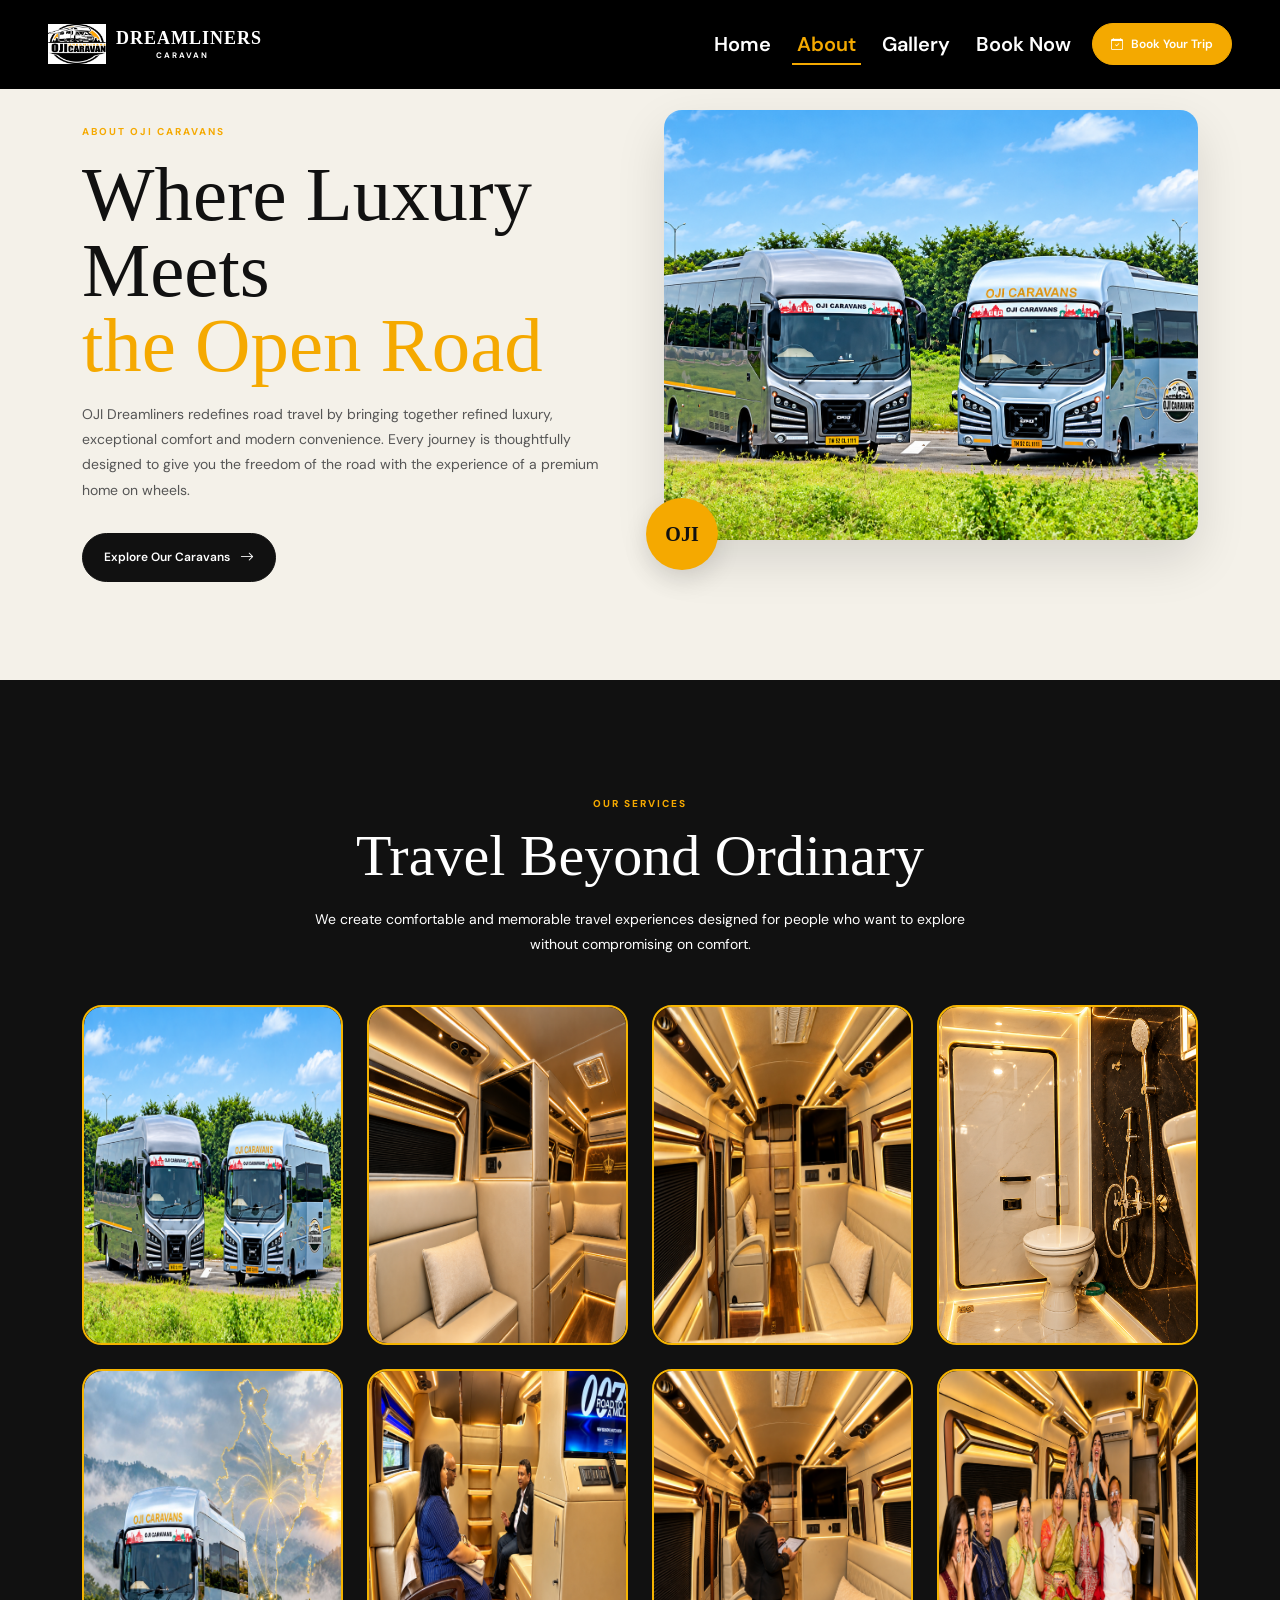
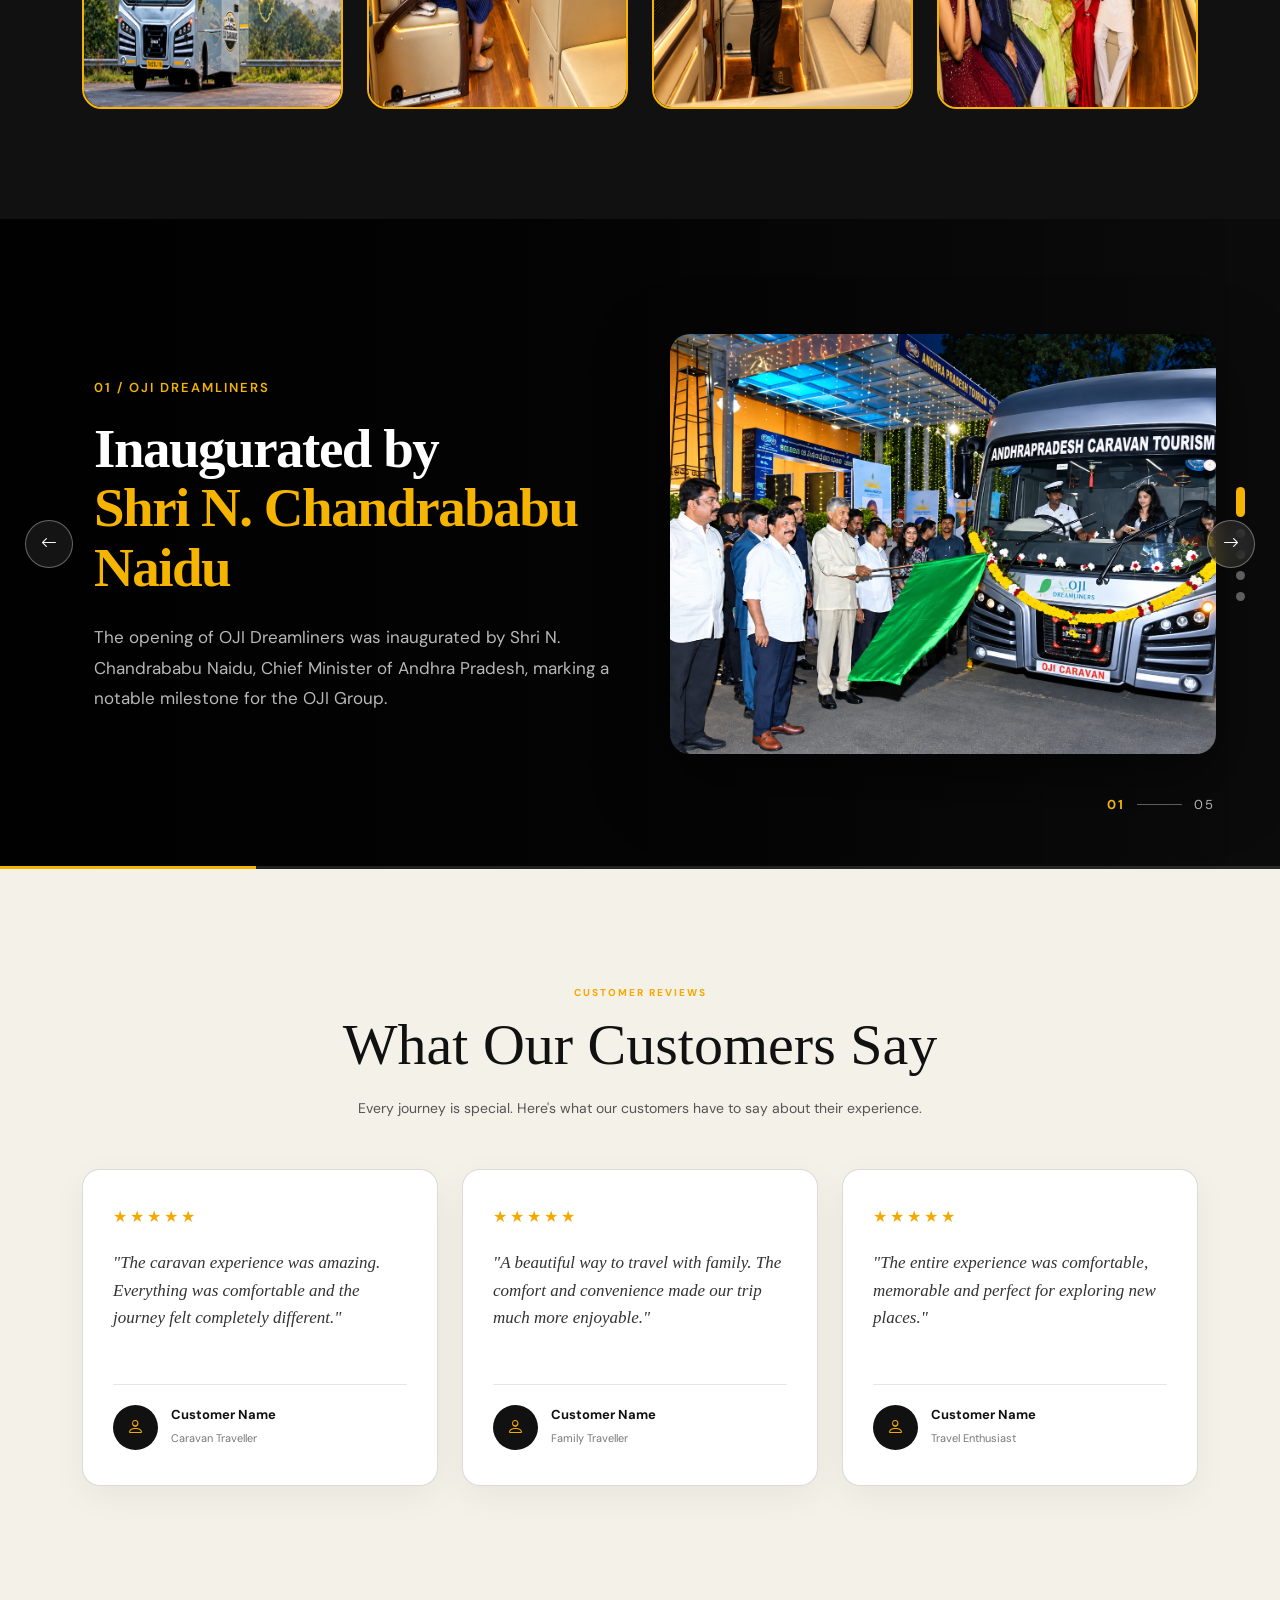
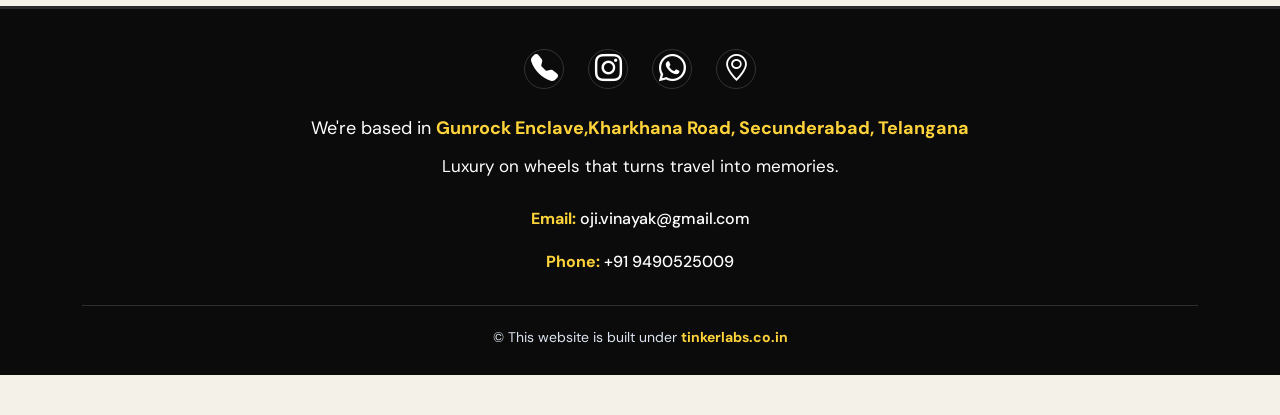
==== commit ac54cc1b: "Update about.html" ====
--- a/about.html
+++ b/about.html
@@ -1864,7 +1864,7 @@
          LOGO
     ================================ -->
 
-        <img src="/oji_dreamlinears_logo.jpeg"
+        <img src="oji_dreamlinears_logo.jpeg"
             alt="OJI Caravan Logo"
             class="oji-logo">
 
@@ -3557,4 +3557,4 @@
 </script>
 </body>
 
-</html>+</html>
--- a/about.css
+++ b/about.css
@@ -0,0 +1,4956 @@
+/* =========================================================
+   OJI CARAVAN
+   CUSTOM CSS
+   Bootstrap handles the responsive grid/layout.
+========================================================= */
+
+
+/* =========================================================
+   01. GLOBAL SETTINGS
+========================================================= */
+
+* {
+    box-sizing: border-box;
+}
+
+
+html {
+    scroll-behavior: smooth;
+}
+
+
+body {
+
+    /* =====================================================
+       CHANGE DEFAULT FONT HERE
+    ====================================================== */
+
+    font-family: "DM Sans", sans-serif;
+
+
+    /* =====================================================
+       CHANGE MAIN PAGE TEXT COLOR HERE
+    ====================================================== */
+
+    color: #151515;
+
+
+    /* =====================================================
+       CHANGE MAIN PAGE BACKGROUND HERE
+    ====================================================== */
+
+    background: #f4f1ea;
+
+    overflow-x: hidden;
+}
+
+
+a {
+    text-decoration: none;
+}
+
+
+img {
+    max-width: 100%;
+}
+
+
+/* =========================================================
+   02. NAVBAR
+========================================================= */
+
+.oji-navbar {
+
+    /* =====================================================
+       CHANGE NAVBAR HEIGHT HERE
+
+       More height:
+       padding: 20px 0;
+
+       Less height:
+       padding: 10px 0;
+    ====================================================== */
+
+    padding: 14px 0;
+
+
+    /* =====================================================
+       NAVBAR BACKGROUND
+    ====================================================== */
+
+    background: rgba(0, 0, 0, 0.15);
+
+
+    backdrop-filter: blur(8px);
+
+    transition: all 0.35s ease;
+}
+
+
+/* Navbar after scrolling */
+
+.oji-navbar.scrolled {
+
+    /* CHANGE SCROLLED NAVBAR BACKGROUND HERE */
+
+    background: rgba(8, 8, 8, 0.97);
+
+    padding: 9px 0;
+}
+
+/* Navbar - Black background & White brand on all screens */
+
+.oji-navbar {
+    background-color: #000000 !important;
+}
+
+.oji-navbar .navbar-brand {
+    color: #ffffff !important;
+}
+
+/* =========================================================
+   ABOUT PAGE NAVBAR — FIX ALL 3 SCREENS
+========================================================= */
+
+/* Navbar background */
+.oji-navbar {
+    background: #000000 !important;
+}
+
+/* Dreamliners / Brand text */
+.oji-navbar .navbar-brand,
+.oji-navbar .navbar-brand span {
+    color: #ffffff !important;
+}
+
+/* Navbar options */
+.oji-navbar .oji-nav-link {
+    color: #ffffff !important;
+}
+
+/* Hover / Active */
+.oji-navbar .oji-nav-link:hover,
+.oji-navbar .oji-nav-link.active {
+    color: #f4a900 !important;
+}
+
+/* Booking button */
+.oji-navbar .oji-nav-button {
+    background: #f4a900 !important;
+    color: #ffffff !important;
+}
+
+/* =========================================================
+   TABLET + MOBILE — BLACK DROPDOWN
+========================================================= */
+
+@media (max-width: 991.98px) {
+
+    .oji-navbar {
+        background: #000000 !important;
+    }
+
+    .oji-navbar .navbar-collapse {
+        background: #000000 !important;
+    }
+
+    .oji-navbar .navbar-nav {
+        background: #000000 !important;
+    }
+
+    .oji-navbar .nav-item {
+        background: #000000 !important;
+    }
+
+    .oji-navbar .oji-nav-link {
+        color: #ffffff !important;
+    }
+
+    .oji-navbar .navbar-brand,
+    .oji-navbar .navbar-brand span {
+        color: #ffffff !important;
+    }
+
+    /* Hamburger */
+    .oji-navbar .navbar-toggler {
+        border-color: transparent !important;
+    }
+
+    .oji-navbar .navbar-toggler-icon {
+        filter: brightness(0) invert(1) !important;
+    }
+}
+
+
+/* =========================================================
+   MOBILE
+========================================================= */
+
+@media (max-width: 575px) {
+
+    .oji-navbar,
+    .oji-navbar .navbar-collapse,
+    .oji-navbar .navbar-nav,
+    .oji-navbar .nav-item {
+        background: #000000 !important;
+    }
+
+    .oji-navbar .navbar-brand,
+    .oji-navbar .navbar-brand span {
+        color: #ffffff !important;
+    }
+
+    .oji-navbar .oji-nav-link {
+        color: #ffffff !important;
+    }
+}
+
+
+.oji-nav-link.active {
+    color: #f4a900 !important;
+}
+
+.oji-nav-link.active::after {
+    width: 100% !important;
+}
+
+
+
+/* Desktop */
+@media (min-width: 992px) {
+    .oji-navbar {
+        background-color: #000000 !important;
+    }
+
+    .oji-navbar .navbar-brand {
+        color: #ffffff !important;
+    }
+}
+
+/* Tablet */
+@media (min-width: 576px) and (max-width: 991px) {
+    .oji-navbar {
+        background-color: #000000 !important;
+    }
+
+    .oji-navbar .navbar-brand {
+        color: #ffffff !important;
+    }
+}
+
+/* Mobile */
+@media (max-width: 575px) {
+    .oji-navbar {
+        background-color: #000000 !important;
+    }
+
+    .oji-navbar .navbar-brand {
+        color: #ffffff !important;
+    }
+}
+
+
+/* Navbar options - White */
+.oji-navbar .oji-nav-link {
+    color: #ffffff !important;
+}
+
+/* Booking button - Orange */
+.oji-navbar .oji-nav-button {
+    background-color: #f4a900 !important;
+    color: #ffffff !important;
+    border-color: #f4a900 !important;
+}
+
+/* Booking button hover */
+.oji-navbar .oji-nav-button:hover {
+    background-color: #d99100 !important;
+    color: #ffffff !important;
+}
+
+
+/* =========================================================
+   LOGO
+========================================================= */
+
+.oji-brand img {
+
+    /* =====================================================
+       CHANGE LOGO WIDTH HERE
+
+       Desktop:
+       175px
+
+       Smaller:
+       140px
+
+       Bigger:
+       210px
+    ====================================================== */
+
+    width: 75px;
+
+    height: auto;
+
+    object-fit: contain;
+}
+
+
+/* =========================================================
+   NAVBAR LINKS
+========================================================= */
+
+.oji-nav-link {
+
+    /* CHANGE NAV TEXT SIZE HERE */
+
+    font-size: 20px !important;
+
+
+    /* CHANGE NAV TEXT COLOR HERE */
+
+    color: #ffffff !important;
+
+
+    font-weight: 500;
+
+    position: relative;
+
+    transition: 0.3s ease;
+}
+
+
+.oji-nav-link:hover {
+
+    /* CHANGE NAV HOVER COLOR HERE */
+
+    color: #f4a900 !important;
+}
+
+
+.oji-nav-link.active {
+
+    color: #f4a900 !important;
+}
+
+
+/* =========================================================
+   NAVBAR BOOK BUTTON
+========================================================= */
+
+.oji-nav-button {
+
+    /* CHANGE NAV BUTTON PADDING HERE */
+
+    padding: 11px 20px;
+
+
+    /* CHANGE NAV BUTTON BACKGROUND HERE */
+
+    background: #f4a900;
+
+
+    /* CHANGE NAV BUTTON TEXT COLOR HERE */
+
+    color: #111111;
+
+
+    border-radius: 50px;
+
+    font-size: 13px;
+
+    font-weight: 700;
+
+    transition: 0.3s ease;
+}
+
+
+.oji-nav-button:hover {
+
+    background: #ffffff;
+
+    color: #111111;
+
+    transform: translateY(-2px);
+}
+
+
+/* =========================================================
+   MOBILE NAVBAR BUTTON
+========================================================= */
+
+.oji-toggler {
+
+    border: none;
+
+    outline: none;
+
+    box-shadow: none !important;
+}
+
+
+/* Bootstrap hamburger icon color */
+
+.oji-toggler .navbar-toggler-icon {
+
+    filter: brightness(0) invert(1);
+}
+
+
+/* =========================================================
+   MOBILE NAVIGATION BACKGROUND
+========================================================= */
+
+@media (max-width: 991.98px) {
+
+    .oji-navbar {
+
+        background: rgba(8, 8, 8, 0.96);
+
+    }
+
+
+    .navbar-collapse {
+
+        padding: 20px 0 10px;
+    }
+
+
+    .oji-nav-link {
+
+        padding: 10px 0 !important;
+    }
+
+
+    .oji-nav-button {
+
+        display: inline-block;
+
+        margin-top: 5px;
+    }
+
+}
+
+/* =========================================================
+   03. HERO SECTION
+========================================================= */
+
+.hero-section {
+
+    /* =====================================================
+       CHANGE HERO HEIGHT HERE
+
+       Full desktop:
+       100vh
+
+       Fixed:
+       850px
+
+       Smaller:
+       750px
+    ====================================================== */
+
+    min-height: 100vh;
+
+
+    position: relative;
+
+    display: flex;
+
+    align-items: center;
+
+    overflow: hidden;
+}
+
+
+/* =========================================================
+   HERO VIDEO
+========================================================= */
+
+.hero-video {
+
+    position: absolute;
+
+    top: 0;
+    left: 0;
+
+    width: 100%;
+    height: 100%;
+
+
+    /* CHANGE VIDEO CROPPING HERE */
+
+    object-fit: cover;
+
+
+    z-index: 0;
+}
+
+
+/* =========================================================
+   HERO OVERLAY
+========================================================= */
+
+.hero-overlay {
+
+    position: absolute;
+
+    inset: 0;
+
+    z-index: 1;
+
+
+    /* =====================================================
+       CHANGE VIDEO DARKNESS HERE
+
+       Darker:
+       0.85
+
+       Lighter:
+       0.35
+    ====================================================== */
+
+    background:
+        linear-gradient(
+            90deg,
+            rgba(0,0,0,0.82),
+            rgba(0,0,0,0.48),
+            rgba(0,0,0,0.18)
+        );
+}
+
+
+/* =========================================================
+   HERO CONTENT
+========================================================= */
+
+.hero-content {
+
+    position: relative;
+
+    z-index: 2;
+
+    padding-top: 90px;
+
+    padding-bottom: 80px;
+}
+
+
+/* =========================================================
+   HERO LABEL
+========================================================= */
+
+.hero-label {
+
+    display: flex;
+
+    align-items: center;
+
+    gap: 12px;
+
+
+    /* CHANGE HERO LABEL TEXT SIZE HERE */
+
+    font-size: 12px;
+
+
+    /* CHANGE HERO LABEL COLOR HERE */
+
+    color: #ffffff;
+
+
+    letter-spacing: 3px;
+
+    font-weight: 700;
+}
+
+
+.hero-label span {
+
+    width: 38px;
+
+    height: 2px;
+
+    background: #f4a900;
+}
+
+
+/* =========================================================
+   HERO HEADING
+========================================================= */
+
+.hero-title {
+
+    margin-top: 22px;
+
+
+    /* =====================================================
+       CHANGE HERO HEADING SIZE HERE
+
+       Desktop:
+       90px
+
+       Tablet:
+       65px
+
+       Mobile:
+       45px
+    ====================================================== */
+
+    font-size: clamp(
+        48px,
+        7vw,
+        95px
+    );
+
+
+    /* CHANGE HERO HEADING COLOR HERE */
+
+    color: #ffffff;
+
+
+    font-family: "Playfair Display", serif;
+
+    font-weight: 700;
+
+    line-height: 0.98;
+
+    letter-spacing: -2px;
+}
+
+
+.hero-title span {
+
+    /* CHANGE HIGHLIGHT COLOR HERE */
+
+    color: #f4a900;
+}
+
+
+/* =========================================================
+   HERO DESCRIPTION
+========================================================= */
+
+.hero-description {
+
+    max-width: 600px;
+
+    margin-top: 28px;
+
+
+    /* CHANGE HERO DESCRIPTION SIZE HERE */
+
+    font-size: 17px;
+
+
+    /* CHANGE HERO DESCRIPTION COLOR HERE */
+
+    color: rgba(255,255,255,0.85);
+
+
+    line-height: 1.8;
+}
+
+
+/* =========================================================
+   HERO PRIMARY BUTTON
+========================================================= */
+
+.oji-primary-btn {
+
+    /* CHANGE BUTTON SIZE HERE */
+
+    padding: 14px 25px;
+
+
+    background: #f4a900;
+
+    color: #111111;
+
+    border-radius: 50px;
+
+
+    /* CHANGE BUTTON TEXT SIZE HERE */
+
+    font-size: 13px;
+
+    font-weight: 700;
+
+    border: none;
+
+    transition: 0.3s ease;
+}
+
+
+.oji-primary-btn:hover {
+
+    background: #ffffff;
+
+    color: #111111;
+
+    transform: translateY(-3px);
+}
+
+
+/* =========================================================
+   HERO OUTLINE BUTTON
+========================================================= */
+
+.oji-outline-btn {
+
+    padding: 14px 25px;
+
+    border: 1px solid rgba(255,255,255,0.7);
+
+    color: #ffffff;
+
+    border-radius: 50px;
+
+
+    /* CHANGE BUTTON TEXT SIZE HERE */
+
+    font-size: 13px;
+
+    font-weight: 700;
+
+    transition: 0.3s ease;
+}
+
+
+.oji-outline-btn:hover {
+
+    background: #ffffff;
+
+    color: #111111;
+
+    transform: translateY(-3px);
+}
+
+
+/* =========================================================
+   HERO FEATURES
+========================================================= */
+
+.hero-features {
+
+    max-width: 650px;
+}
+
+
+.hero-feature {
+
+    display: flex;
+
+    align-items: center;
+
+    gap: 8px;
+
+
+    /* CHANGE FEATURE TEXT SIZE HERE */
+
+    font-size: 12px;
+
+
+    color: rgba(255,255,255,0.85);
+}
+
+
+.hero-feature i {
+
+    /* CHANGE FEATURE ICON SIZE HERE */
+
+    font-size: 18px;
+
+
+    color: #f4a900;
+}
+
+
+/* =========================================================
+   SCROLL INDICATOR
+========================================================= */
+
+.scroll-indicator {
+
+    position: absolute;
+
+    right: 5%;
+
+    bottom: 35px;
+
+    z-index: 3;
+
+    align-items: center;
+
+    gap: 10px;
+
+    color: white;
+
+
+    /* CHANGE SCROLL TEXT SIZE HERE */
+
+    font-size: 10px;
+
+
+    letter-spacing: 2px;
+}
+
+
+.scroll-indicator i {
+
+    font-size: 18px;
+
+    animation: scrollArrow 1.5s infinite;
+}
+
+
+@keyframes scrollArrow {
+
+    0%,
+    100% {
+        transform: translateY(0);
+    }
+
+    50% {
+        transform: translateY(7px);
+    }
+
+}
+
+
+/* =========================================================
+   04. EXPERIENCE SECTION
+========================================================= */
+
+.experience-section {
+
+    /* =====================================================
+       CHANGE SECTION HEIGHT / SPACING HERE
+
+       Bigger:
+       140px 0
+
+       Smaller:
+       80px 0
+    ====================================================== */
+
+    padding: 120px 0;
+
+
+    /* CHANGE SECTION BACKGROUND HERE */
+
+    background: #f4f1ea;
+}
+
+
+/* =========================================================
+   SECTION LABEL
+========================================================= */
+
+.section-label {
+
+    display: flex;
+
+    align-items: center;
+
+    gap: 12px;
+
+
+    /* CHANGE SECTION LABEL TEXT SIZE HERE */
+
+    font-size: 12px;
+
+
+    color: #777777;
+
+    letter-spacing: 3px;
+
+    font-weight: 700;
+}
+
+
+.section-label span {
+
+    width: 38px;
+
+    height: 2px;
+
+    background: #f4a900;
+}
+
+
+.light-label {
+
+    color: #999999;
+}
+
+
+/* =========================================================
+   EXPERIENCE HEADING
+========================================================= */
+
+.experience-title {
+
+    margin-top: 20px;
+
+
+    /* CHANGE EXPERIENCE HEADING SIZE HERE */
+
+    font-size: clamp(
+        45px,
+        5vw,
+        75px
+    );
+
+
+    /* CHANGE EXPERIENCE HEADING COLOR HERE */
+
+    color: #111111;
+
+
+    font-family: "Playfair Display", serif;
+
+    line-height: 1.05;
+
+    font-weight: 600;
+}
+
+
+.experience-title span {
+
+    color: #d89200;
+}
+
+
+/* =========================================================
+   EXPERIENCE TEXT
+========================================================= */
+
+.experience-text {
+
+    margin-top: 20px;
+
+
+    /* CHANGE EXPERIENCE TEXT SIZE HERE */
+
+    font-size: 16px;
+
+
+    /* CHANGE EXPERIENCE TEXT COLOR HERE */
+
+    color: #666666;
+
+
+    line-height: 1.8;
+}
+
+
+/* =========================================================
+   DARK BUTTON
+========================================================= */
+
+.oji-dark-btn {
+
+    padding: 14px 23px;
+
+    background: #111111;
+
+    color: white;
+
+    border-radius: 50px;
+
+    border: 1px solid #111111;
+
+
+    /* CHANGE BUTTON TEXT SIZE HERE */
+
+    font-size: 13px;
+
+    font-weight: 700;
+
+    transition: 0.3s;
+}
+
+
+.oji-dark-btn:hover {
+
+    background: #f4a900;
+
+    color: #111111;
+
+    border-color: #f4a900;
+
+    transform: translateY(-3px);
+}
+
+
+/* =========================================================
+   LIGHT BUTTON
+========================================================= */
+
+.oji-light-btn {
+
+    padding: 14px 23px;
+
+    background: transparent;
+
+    color: #111111;
+
+    border-radius: 50px;
+
+    border: 1px solid #111111;
+
+
+    /* CHANGE BUTTON TEXT SIZE HERE */
+
+    font-size: 13px;
+
+    font-weight: 700;
+
+    transition: 0.3s;
+}
+
+
+.oji-light-btn:hover {
+
+    background: #111111;
+
+    color: #ffffff;
+
+    transform: translateY(-3px);
+}
+
+
+/* =========================================================
+   EXPERIENCE IMAGE
+========================================================= */
+
+.experience-image-box {
+
+    position: relative;
+
+    overflow: visible;
+}
+
+
+.experience-image-box img {
+
+    width: 100%;
+
+
+    /* =====================================================
+       CHANGE SECOND HERO IMAGE HEIGHT HERE
+
+       Desktop:
+       600px
+
+       Tablet:
+       500px
+
+       Mobile:
+       400px
+    ====================================================== */
+
+    height: 420px;
+
+
+    object-fit: cover;
+
+    border-radius: 30px;
+
+    transition: 0.6s ease;
+}
+
+
+.experience-image-box:hover img {
+
+    transform: scale(1.02);
+}
+
+
+/* =========================================================
+   FLOATING BADGE
+========================================================= */
+
+.experience-badge {
+
+    position: absolute;
+
+    left: -30px;
+
+    bottom: 40px;
+
+
+    /* CHANGE BADGE WIDTH/HEIGHT HERE */
+
+    width: 135px;
+
+    height: 135px;
+
+
+    background: #f4a900;
+
+    border-radius: 50%;
+
+    display: flex;
+
+    flex-direction: column;
+
+    justify-content: center;
+
+    align-items: center;
+
+    text-align: center;
+
+    box-shadow: 0 15px 40px rgba(0,0,0,0.2);
+}
+
+
+.experience-badge strong {
+
+    /* CHANGE BADGE MAIN TEXT SIZE */
+
+    font-size: 30px;
+
+    font-family: "Playfair Display", serif;
+}
+
+
+.experience-badge span {
+
+    /* CHANGE BADGE SMALL TEXT SIZE */
+
+    font-size: 10px;
+
+    line-height: 1.4;
+
+    text-transform: uppercase;
+
+    letter-spacing: 1px;
+}
+
+
+/* =========================================================
+   05. FEATURES SECTION
+========================================================= */
+
+.features-section {
+
+    /* CHANGE SECTION SPACING HERE */
+
+    padding: 110px 0;
+
+
+    /* CHANGE SECTION BACKGROUND HERE */
+
+    background: #111111;
+}
+
+
+/* =========================================================
+   FEATURES HEADING
+========================================================= */
+
+.features-title {
+
+    margin-top: 20px;
+
+
+    /* CHANGE FEATURES HEADING SIZE HERE */
+
+    font-size: clamp(
+        25px,
+        5vw,
+        75px
+    );
+
+
+    color: #ffffff;
+
+    font-family: "Playfair Display", serif;
+
+    line-height: 1.05;
+}
+
+
+.features-title span {
+
+    color: #f4a900;
+}
+
+
+/* =========================================================
+   FEATURE CARD
+========================================================= */
+
+.feature-card {
+
+    position: relative;
+
+
+    /* =====================================================
+       CHANGE CARD MINIMUM HEIGHT HERE
+
+       Bigger:
+       400px
+
+       Smaller:
+       300px
+    ====================================================== */
+
+    min-height: 350px;
+
+
+    /* CHANGE CARD PADDING HERE */
+
+    padding: 32px;
+
+
+    background: rgba(255,255,255,0.035);
+
+    border: 1px solid rgba(255,255,255,0.12);
+
+    border-radius: 22px;
+
+    transition: 0.4s ease;
+
+    overflow: hidden;
+}
+
+
+.feature-card:hover {
+
+    transform: translateY(-10px);
+
+    border-color: #f4a900;
+
+    background: rgba(255,255,255,0.07);
+}
+
+
+/* =========================================================
+   CARD NUMBER
+========================================================= */
+
+.feature-number {
+
+    position: absolute;
+
+    right: 25px;
+
+    top: 22px;
+
+
+    /* CHANGE NUMBER TEXT SIZE HERE */
+
+    font-size: 12px;
+
+
+    color: #666666;
+}
+
+
+/* =========================================================
+   CARD ICON
+========================================================= */
+
+.feature-icon {
+
+    /* CHANGE ICON CIRCLE SIZE HERE */
+
+    width: 65px;
+
+    height: 65px;
+
+
+    display: flex;
+
+    align-items: center;
+
+    justify-content: center;
+
+
+    background: #f4a900;
+
+    color: #111111;
+
+    border-radius: 50%;
+
+
+    /* CHANGE ICON SIZE HERE */
+
+    font-size: 25px;
+}
+
+
+/* =========================================================
+   CARD TITLE
+========================================================= */
+
+.feature-card h3 {
+
+    margin-top: 30px;
+
+
+    /* CHANGE CARD TITLE SIZE HERE */
+
+    font-size: 24px;
+
+
+    color: #ffffff;
+
+    font-family: "Playfair Display", serif;
+}
+
+
+/* =========================================================
+   CARD DESCRIPTION
+========================================================= */
+
+.feature-card p {
+
+    margin-top: 14px;
+
+
+    /* CHANGE CARD DESCRIPTION SIZE HERE */
+
+    font-size: 14px;
+
+
+    /* CHANGE CARD DESCRIPTION COLOR HERE */
+
+    color: #aaaaaa;
+
+
+    line-height: 1.7;
+}
+
+
+/* =========================================================
+   CARD LINK
+========================================================= */
+
+.feature-card a {
+
+    position: absolute;
+
+    left: 32px;
+
+    bottom: 28px;
+
+
+    /* CHANGE CARD LINK COLOR HERE */
+
+    color: #f4a900;
+
+
+    /* CHANGE CARD LINK SIZE HERE */
+
+    font-size: 12px;
+
+
+    text-transform: uppercase;
+
+    letter-spacing: 1px;
+
+    font-weight: 700;
+}
+
+
+/* =========================================================
+   06. BOOKING CTA
+========================================================= */
+
+.booking-section {
+
+    /* =====================================================
+       CHANGE BOOKING SECTION HEIGHT/SPACING HERE
+    ====================================================== */
+
+    padding: 130px 0;
+
+
+    background:
+        linear-gradient(
+            rgba(0,0,0,0.72),
+            rgba(0,0,0,0.72)
+        ),
+        url("assets/caravan-main.jpg");
+
+
+    background-size: cover;
+
+    background-position: center;
+
+    background-attachment: fixed;
+
+    color: white;
+}
+
+
+/* =========================================================
+   BOOKING LABEL
+========================================================= */
+
+.booking-label {
+
+    /* CHANGE BOOKING LABEL SIZE HERE */
+
+    font-size: 12px;
+
+
+    color: #f4a900;
+
+    letter-spacing: 3px;
+
+    font-weight: 700;
+}
+
+
+/* =========================================================
+   BOOKING HEADING
+========================================================= */
+
+.booking-content h2 {
+
+    margin-top: 20px;
+
+
+    /* CHANGE BOOKING HEADING SIZE HERE */
+
+    font-size: clamp(
+        45px,
+        6vw,
+        75px
+    );
+
+
+    font-family: "Playfair Display", serif;
+
+    line-height: 1;
+}
+
+
+.booking-content h2 span {
+
+    color: #f4a900;
+}
+
+
+/* =========================================================
+   BOOKING DESCRIPTION
+========================================================= */
+
+.booking-content p {
+
+    margin-top: 20px;
+
+
+    /* CHANGE BOOKING DESCRIPTION SIZE HERE */
+
+    font-size: 16px;
+
+
+    /* CHANGE BOOKING DESCRIPTION COLOR HERE */
+
+    color: #dddddd;
+
+
+    line-height: 1.8;
+}
+
+
+/* =========================================================
+   BOOKING BUTTONS
+========================================================= */
+
+.booking-call-btn {
+
+    padding: 14px 24px;
+
+    background: #ffffff;
+
+    color: #111111;
+
+    border-radius: 50px;
+
+    font-size: 13px;
+
+    font-weight: 700;
+
+    transition: 0.3s;
+}
+
+
+.booking-whatsapp-btn {
+
+    padding: 14px 24px;
+
+    background: #f4a900;
+
+    color: #111111;
+
+    border-radius: 50px;
+
+    font-size: 13px;
+
+    font-weight: 700;
+
+    transition: 0.3s;
+}
+
+
+.booking-call-btn:hover,
+.booking-whatsapp-btn:hover {
+
+    background: #111111;
+
+    color: #ffffff;
+
+    transform: translateY(-3px);
+}
+
+
+/* =========================================================
+   07. FOOTER
+========================================================= */
+
+.oji-footer {
+
+    /* CHANGE FOOTER SPACING HERE */
+
+    padding: 60px 0 20px;
+
+
+    /* CHANGE FOOTER BACKGROUND HERE */
+
+    background: #080808;
+
+    color: white;
+}
+
+
+/* =========================================================
+   FOOTER LOGO
+========================================================= */
+
+.footer-brand img {
+
+    /* CHANGE FOOTER LOGO WIDTH HERE */
+
+    width: 180px;
+
+    margin: auto;
+}
+
+
+.footer-brand p {
+
+    margin-top: 12px;
+
+
+    /* CHANGE FOOTER TEXT SIZE HERE */
+
+    font-size: 13px;
+
+
+    color: #888888;
+}
+
+
+/* =========================================================
+   FOOTER LINKS
+========================================================= */
+
+.footer-links {
+
+    display: flex;
+
+    flex-wrap: wrap;
+
+    gap: 25px;
+}
+
+
+.footer-links a {
+
+    /* CHANGE FOOTER LINK SIZE HERE */
+
+    font-size: 13px;
+
+
+    color: #aaaaaa;
+
+    transition: 0.3s;
+}
+
+
+.footer-links a:hover {
+
+    color: #f4a900;
+}
+
+
+/* =========================================================
+   SOCIAL ICONS
+========================================================= */
+
+.footer-social {
+
+    display: flex;
+
+    gap: 10px;
+}
+
+
+.footer-social a {
+
+    width: 40px;
+
+    height: 40px;
+
+    display: flex;
+
+    align-items: center;
+
+    justify-content: center;
+
+    border: 1px solid #333333;
+
+    border-radius: 50%;
+
+    color: #ffffff;
+
+    transition: 0.3s;
+}
+
+
+.footer-social a:hover {
+
+    background: #f4a900;
+
+    color: #111111;
+
+    border-color: #f4a900;
+}
+
+
+/* =========================================================
+   FOOTER COPYRIGHT
+========================================================= */
+
+.footer-bottom {
+
+    margin-top: 45px;
+
+    padding-top: 20px;
+
+    border-top: 1px solid #222222;
+
+    text-align: center;
+
+
+    /* CHANGE COPYRIGHT TEXT SIZE HERE */
+
+    font-size: 12px;
+
+
+    color: #666666;
+}
+
+
+/* =========================================================
+   08. TABLET RESPONSIVE
+========================================================= */
+
+@media (max-width: 991.98px) {
+
+
+    /* =====================================================
+       TABLET HERO
+    ====================================================== */
+
+    .hero-section {
+
+        /* CHANGE TABLET HERO HEIGHT HERE */
+
+        min-height: 850px;
+    }
+
+
+    .hero-title {
+
+        /* CHANGE TABLET HEADING SIZE HERE */
+
+        font-size: 68px;
+    }
+
+
+    /* =====================================================
+       TABLET EXPERIENCE IMAGE
+    ====================================================== */
+
+    .experience-image-box img {
+
+        /* CHANGE TABLET IMAGE HEIGHT HERE */
+
+        height: 500px;
+    }
+
+
+    .experience-badge {
+
+        left: 20px;
+    }
+
+
+    /* =====================================================
+       TABLET FEATURES
+    ====================================================== */
+
+    .feature-card {
+
+        min-height: 330px;
+    }
+
+}
+
+
+/* =========================================================
+   09. MOBILE RESPONSIVE
+========================================================= */
+
+@media (max-width: 767.98px) {
+
+
+    /* =====================================================
+       MOBILE NAVBAR
+    ====================================================== */
+
+    .oji-brand img {
+
+        /* CHANGE MOBILE LOGO WIDTH HERE */
+
+        width: 135px;
+    }
+
+
+    /* =====================================================
+       MOBILE HERO
+    ====================================================== */
+
+    .hero-section {
+
+        /* CHANGE MOBILE HERO HEIGHT HERE */
+
+        min-height: 800px;
+    }
+
+
+    .hero-content {
+
+        padding-top: 100px;
+
+        padding-bottom: 70px;
+    }
+
+
+    /* =====================================================
+       MOBILE HERO HEADING
+    ====================================================== */
+
+    .hero-title {
+
+        /* CHANGE MOBILE HERO HEADING SIZE HERE */
+
+        font-size: 48px;
+
+        letter-spacing: -1px;
+    }
+
+
+    /* =====================================================
+       MOBILE DESCRIPTION
+    ====================================================== */
+
+    .hero-description {
+
+        /* CHANGE MOBILE DESCRIPTION SIZE HERE */
+
+        font-size: 14px;
+
+        line-height: 1.7;
+    }
+
+
+    /* =====================================================
+       MOBILE HERO FEATURES
+    ====================================================== */
+
+    .hero-feature {
+
+        /* CHANGE MOBILE FEATURE TEXT SIZE */
+
+        font-size: 11px;
+    }
+
+
+    /* =====================================================
+       MOBILE EXPERIENCE
+    ====================================================== */
+
+    .experience-section {
+
+        /* CHANGE MOBILE SECTION SPACING HERE */
+
+        padding: 80px 0;
+    }
+
+
+    .experience-title {
+
+        /* CHANGE MOBILE EXPERIENCE HEADING SIZE */
+
+        font-size: 45px;
+    }
+
+
+    .experience-text {
+
+        /* CHANGE MOBILE EXPERIENCE TEXT SIZE */
+
+        font-size: 14px;
+    }
+
+
+    /* =====================================================
+       MOBILE IMAGE
+    ====================================================== */
+
+    .experience-image-box img {
+
+        /* CHANGE MOBILE IMAGE HEIGHT HERE */
+
+        height: 430px;
+
+        border-radius: 22px;
+    }
+
+
+    /* =====================================================
+       MOBILE BADGE
+    ====================================================== */
+
+    .experience-badge {
+
+        /* CHANGE MOBILE BADGE SIZE */
+
+        width: 105px;
+
+        height: 105px;
+
+        left: 15px;
+
+        bottom: 20px;
+    }
+
+
+    .experience-badge strong {
+
+        font-size: 25px;
+    }
+
+
+    .experience-badge span {
+
+        font-size: 8px;
+    }
+
+
+    /* =====================================================
+       MOBILE FEATURES
+    ====================================================== */
+
+    .features-section {
+
+        /* CHANGE MOBILE FEATURE SECTION SPACING */
+
+        padding: 80px 0;
+    }
+
+
+    .features-title {
+
+        /* CHANGE MOBILE FEATURE HEADING SIZE */
+
+        font-size: 45px;
+    }
+
+
+    .feature-card {
+
+        /* CHANGE MOBILE CARD HEIGHT */
+
+        min-height: 330px;
+    }
+
+
+    /* =====================================================
+       MOBILE BOOKING
+    ====================================================== */
+
+    .booking-section {
+
+        /* CHANGE MOBILE BOOKING SPACING */
+
+        padding: 90px 0;
+
+        background-attachment: scroll;
+    }
+
+
+    .booking-content h2 {
+
+        /* CHANGE MOBILE BOOKING HEADING SIZE */
+
+        font-size: 45px;
+    }
+
+
+    .booking-content p {
+
+        /* CHANGE MOBILE BOOKING TEXT SIZE */
+
+        font-size: 14px;
+    }
+
+
+    /* =====================================================
+       MOBILE FOOTER
+    ====================================================== */
+
+    .oji-footer {
+
+        /* CHANGE MOBILE FOOTER SPACING */
+
+        padding: 50px 0 20px;
+    }
+
+
+    .footer-brand img {
+
+        width: 160px;
+    }
+
+
+    .footer-links {
+
+        justify-content: center;
+
+        gap: 15px 20px;
+    }
+
+
+    .footer-social {
+
+        justify-content: center;
+    }
+
+}
+
+
+/* =========================================================
+   10. SMALL MOBILE
+========================================================= */
+
+@media (max-width: 400px) {
+
+
+    .hero-title {
+
+        /* CHANGE VERY SMALL MOBILE HEADING */
+
+        font-size: 42px;
+    }
+
+
+    .hero-feature {
+
+        font-size: 10px;
+    }
+
+
+    .experience-title {
+
+        font-size: 40px;
+    }
+
+
+    .features-title {
+
+        font-size: 40px;
+    }
+
+
+    .booking-content h2 {
+
+        font-size: 40px;
+    }
+
+}
+
+/* =========================================================
+   OJI CARAVAN NAVBAR BRAND
+========================================================= */
+
+.oji-brand {
+
+    /* LOGO + TEXT WILL STAY SIDE BY SIDE */
+
+    display: flex;
+
+    align-items: center;
+
+    /* =====================================================
+       CHANGE SPACE BETWEEN LOGO AND TEXT HERE
+
+       Smaller:
+       gap: 8px;
+
+       Bigger:
+       gap: 20px;
+    ====================================================== */
+
+    gap: 18px;
+
+    padding: 0;
+
+    text-decoration: none;
+}
+
+/* =========================================================
+   OJI CARAVAN NAVBAR BRAND
+========================================================= */
+
+.oji-brand {
+
+    /* LOGO + TEXT WILL STAY SIDE BY SIDE */
+
+    display: flex;
+
+    align-items: center;
+
+    /* =====================================================
+       CHANGE SPACE BETWEEN LOGO AND TEXT HERE
+
+       Smaller:
+       gap: 8px;
+
+       Bigger:
+       gap: 20px;
+    ====================================================== */
+
+    gap: 18px;
+
+    padding: 0;
+
+    text-decoration: none;
+}
+
+
+/* =========================================================
+   BRAND TEXT CONTAINER
+========================================================= */
+
+.brand-text {
+
+    /* Put DREAMLINERS above CARAVAN */
+
+    display: flex;
+
+    flex-direction: column;
+
+    justify-content: center;
+
+    align-items: flex-start;
+
+    line-height: 1;
+
+}
+
+
+/* =========================================================
+   DREAMLINERS
+========================================================= */
+
+.brand-title {
+
+    /* =====================================================
+       CHANGE DREAMLINERS TEXT SIZE HERE
+    ====================================================== */
+
+    font-size: 20px;
+
+
+    /* =====================================================
+       CHANGE DREAMLINERS TEXT COLOR HERE
+    ====================================================== */
+
+    color: #ffffff;
+
+
+    /* Bold */
+
+    font-weight: 800;
+
+
+    /* =====================================================
+       CHANGE LETTER SPACING HERE
+    ====================================================== */
+
+    letter-spacing: 1px;
+
+
+    white-space: nowrap;
+
+}
+
+/* =========================================================
+   CARAVAN
+========================================================= */
+
+.brand-subtitle {
+
+    /* =====================================================
+       CHANGE CARAVAN TEXT SIZE HERE
+    ====================================================== */
+
+    font-size: 10px;
+
+
+    /* =====================================================
+       CHANGE CARAVAN TEXT COLOR HERE
+    ====================================================== */
+
+    color: #ffffff;
+
+
+    /* Bold */
+
+    font-weight: 700;
+
+
+    /* =====================================================
+       CHANGE LETTER SPACING HERE
+    ====================================================== */
+
+    letter-spacing: 1px;
+
+
+    /* =====================================================
+       MOVE CARAVAN LEFT / RIGHT
+
+       Negative = left
+       Positive = right
+    ====================================================== */
+
+    margin-left: 40px;
+
+
+    margin-top: 6px;
+
+
+    white-space: nowrap;
+
+}
+
+
+/* =========================================
+   EXPERIENCE OJI CARAVAN IMAGE
+   ========================================= */
+
+.experience-caravan-img {
+    width: 100%;
+    height: auto;
+    display: block;
+
+    /* Shows the complete image */
+    object-fit: contain;
+}
+
+/* =========================================================
+   HERO TITLE
+   ========================================================= */
+
+.hero-title {
+    font-size: 65px;          /* 👈 Main heading size */
+    line-height: 0.95;        /* 👈 Controls spacing between lines */
+    font-weight: 700;         /* 👈 Heading thickness */
+
+    margin: 0;                /* 👈 Removes default H1 margin */
+    padding: 0;               /* 👈 Removes extra padding */
+
+    letter-spacing: -1.5px;   /* 👈 Controls spacing between letters */
+}
+
+
+/* =========================================================
+   SECOND LINE
+   ========================================================= */
+
+.hero-title span {
+    display: inline;          /* 👈 Keeps it close to first line */
+
+    margin: 0;
+    padding: 0;
+
+    line-height: 0.95;
+}
+
+
+/* =========================================================
+   OPTIONAL: CONTROL SPACE AFTER HEADING
+   ========================================================= */
+
+.hero-title + p {
+    margin-top: 25px;         /* 👈 Change this to 15px / 20px / 30px */
+}
+
+
+/* =========================================================
+   TABLET
+   ========================================================= */
+
+@media (max-width: 991px) {
+
+    .hero-title {
+        font-size: 55px;
+        line-height: 0.95;
+    }
+
+}
+
+
+/* =========================================================
+   MOBILE
+   ========================================================= */
+
+@media (max-width: 576px) {
+
+    .hero-title {
+        font-size: 1px;
+        line-height: 1;
+        letter-spacing: -0.5px;
+    }
+
+}
+
+@media (min-width: 577px) and (max-width: 991px) {
+
+    .hero-features {
+        margin-top: 60px !important; /* 👈 Reduce spacing */
+    }
+
+}
+
+/* =========================================================
+   FLIP CARD FUNCTIONALITY
+   This CSS only adds the flipping functionality.
+   Existing .feature-card styling is NOT changed.
+   ========================================================= */
+
+.feature-card-flip {
+    width: 100%;
+    height: 100%;
+    min-height: 430px;
+
+    perspective: 1200px;
+}
+
+
+/* Inner element responsible for rotation */
+
+.feature-card-inner {
+    position: relative;
+
+    width: 100%;
+    height: 100%;
+    min-height: 430px;
+
+    transform-style: preserve-3d;
+
+    transition: transform 0.8s ease;
+}
+
+
+/* Flip on hover */
+
+.feature-card-flip:hover .feature-card-inner {
+    transform: rotateY(180deg);
+}
+
+
+/* Front + existing card */
+
+.feature-card-front,
+.feature-card-inner > .feature-card {
+
+    width: 100%;
+    height: 100%;
+    min-height: 430px;
+
+    backface-visibility: hidden;
+    -webkit-backface-visibility: hidden;
+}
+
+
+/* =========================================================
+   FRONT IMAGE
+   ========================================================= */
+
+.feature-card-front {
+
+    position: absolute;
+
+    top: 0;
+    left: 0;
+
+    overflow: hidden;
+
+    border-radius: inherit;
+
+    z-index: 2;
+}
+
+
+/* Image fills the complete front */
+
+.feature-card-front img {
+
+    width: 100%;
+    height: 100%;
+
+    object-fit: cover;
+
+    display: block;
+}
+
+
+/* =========================================================
+   EXISTING CARD = BACK SIDE
+   ========================================================= */
+
+.feature-card-inner > .feature-card {
+
+    position: absolute;
+
+    top: 0;
+    left: 0;
+
+    transform: rotateY(180deg);
+
+    z-index: 1;
+}
+
+/* =========================================================
+   FLIP CARD FUNCTIONALITY
+   ========================================================= */
+
+.feature-card-flip {
+    width: 100%;
+    height: 140px;              /* 👈 REDUCED CARD HEIGHT */
+    perspective: 1200px;
+}
+
+.feature-card-inner {
+    position: relative;
+    width: 100%;
+    height: 340px;              /* 👈 SAME HEIGHT */
+    transform-style: preserve-3d;
+    transition: transform 0.8s ease;
+}
+
+.feature-card-flip:hover .feature-card-inner {
+    transform: rotateY(180deg);
+}
+
+
+/* FRONT IMAGE */
+
+.feature-card-front {
+    position: absolute;
+    inset: 0;
+
+    width: 100%;
+    height: 340px;
+
+    overflow: hidden;
+    border-radius: inherit;
+
+    backface-visibility: hidden;
+    -webkit-backface-visibility: hidden;
+}
+
+.feature-card-front img {
+    width: 100%;
+    height: 100%;
+    object-fit: cover;
+    display: block;
+}
+
+
+/* EXISTING CARD = BACK */
+
+.feature-card-inner > .feature-card {
+    position: absolute;
+    inset: 0;
+
+    width: 100%;
+    height: 340px;
+
+    transform: rotateY(180deg);
+
+    backface-visibility: hidden;
+    -webkit-backface-visibility: hidden;
+}
+
+/* =========================================================
+   CARAVAN IMAGE - CURVED EDGES + BORDER
+   ========================================================= */
+
+.feature-card-front {
+    position: absolute;
+
+    inset: 0;
+
+    width: 100%;
+    height: 340px;
+
+    overflow: hidden;
+
+    /* 👇 Curved corners */
+    border-radius: 20px;
+
+    /* 👇 Border color + thickness */
+    border: 2px solid #f5b400;
+
+    box-sizing: border-box;
+
+    backface-visibility: hidden;
+    -webkit-backface-visibility: hidden;
+}
+
+
+/* =========================================================
+   IMAGE
+   ========================================================= */
+
+.feature-card-front img {
+    width: 100%;
+    height: 100%;
+
+    display: block;
+
+    object-fit: cover;
+
+    /* 👇 Same curved edges as card */
+    border-radius: 18px;
+}
+
+
+/* =========================================================
+   OJI CARAVAN FLIP CARDS - REDUCE HEIGHT
+   Put this AFTER all your existing .feature-card CSS
+   ========================================================= */
+
+.feature-card-flip {
+    height: 340px !important;
+    min-height: 0 !important;
+}
+
+.feature-card-inner {
+    height: 340px !important;
+    min-height: 0 !important;
+}
+
+
+/* FRONT IMAGE */
+
+.feature-card-front {
+    height: 340px !important;
+    min-height: 0 !important;
+
+    border-radius: 20px;
+    overflow: hidden;
+}
+
+
+
+/* BACK SIDE - YOUR EXISTING CARD */
+
+.feature-card-inner > .feature-card {
+    height: 340px !important;
+    min-height: 0 !important;
+
+    border-radius: 20px;
+}
+
+
+/* =========================================
+   HERO FEATURES - DESKTOP
+   ========================================= */
+
+.hero-features {
+    margin-top: 0;
+}
+
+
+/* =========================================================
+   DESKTOP
+   992px and above
+   ========================================================= */
+
+@media (min-width: 992px) {
+
+    .hero-features {
+        margin-top: 50px !important;
+    }
+
+}
+
+
+/* =========================================================
+   TABLET
+   577px - 991px
+   ========================================================= */
+
+@media (min-width: 577px) and (max-width: 991px) {
+
+    .hero-features {
+        margin-top: 200px !important;
+    }
+
+}
+
+
+/* =========================================================
+   MOBILE
+   576px and below
+   ========================================================= */
+
+   /* =========================================================
+   MOBILE HERO FEATURES
+   576px AND BELOW
+   ========================================================= */
+
+/* =========================================================
+   MOBILE HERO CONTENT - TOP SPACING
+   ========================================================= */
+
+/* =========================================================
+   MOBILE HERO TOP SPACING
+   Moves the complete hero text downward
+   ========================================================= */
+
+@media screen and (max-width: 576px) {
+
+    .hero-content {
+        padding-top: 100px !important;
+    }
+
+}
+
+
+/* 1 go 2400 lines from index.html css */
+
+/* about.css */
+
+/* =========================================================
+   OJI CARAVANS
+   ABOUT PAGE CUSTOM CSS
+
+   Bootstrap handles:
+   - Container
+   - Grid
+   - Columns
+   - Responsive layout
+
+   This CSS handles:
+   - Colors
+   - Typography
+   - Spacing
+   - Cards
+   - Hover effects
+   - Section design
+========================================================= */
+
+
+/* =========================================================
+   01. GLOBAL SETTINGS
+========================================================= */
+
+* {
+    box-sizing: border-box;
+}
+
+
+html {
+    scroll-behavior: smooth;
+}
+
+
+body {
+
+    margin: 0;
+
+    font-family: "DM Sans", sans-serif;
+
+    background: #ffffff;
+
+    color: #111827;
+
+}
+
+
+/* =========================================================
+   CHANGE MAIN COLORS HERE
+========================================================= */
+
+:root {
+
+    /* Main dark blue */
+
+    --oij-dark: #071b3a;
+
+    --oji-peach: #f4f1ea;
+
+
+    /* Secondary blue */
+
+    --oij-blue: #0d2d5c;
+
+
+    /* Yellow / Gold */
+
+    --oij-yellow: #f4c542;
+
+
+    /* White */
+
+    --oij-white: #ffffff;
+
+
+    /* Light background */
+
+    --oij-light: #f5f7fa;
+
+
+    /* Text */
+
+    --oij-text: #1f2937;
+
+
+    /* Muted text */
+
+    --oij-muted: #6b7280;
+
+}
+
+
+/* =========================================================
+   02. HERO SECTION
+========================================================= */
+
+.about-hero-section {
+
+    /* CHANGE HERO HEIGHT HERE */
+
+    min-height: 650px;
+
+    display: flex;
+
+    align-items: center;
+
+    padding: 90px 0;
+
+    background: var(--oij-dark);
+
+    color: white;
+
+}
+
+
+/* =========================================================
+   HERO SMALL LABEL
+========================================================= */
+
+.about-label {
+
+    display: inline-block;
+
+    margin-bottom: 20px;
+
+    font-size: 14px;
+
+    font-weight: 700;
+
+    letter-spacing: 2px;
+
+    color: var(--oij-yellow);
+
+}
+
+
+/* =========================================================
+   HERO HEADING
+========================================================= */
+
+.about-hero-content h1 {
+
+    /* DESKTOP HEADING SIZE */
+
+    font-size: 58px;
+
+    line-height: 1.08;
+
+    font-weight: 700;
+
+    margin-bottom: 25px;
+
+}
+
+
+/* Highlighted heading */
+
+.about-hero-content h1 span {
+
+    color: var(--oij-yellow);
+
+}
+
+
+/* =========================================================
+   HERO PARAGRAPH
+========================================================= */
+
+.about-hero-text {
+
+    max-width: 560px;
+
+    font-size: 18px;
+
+    line-height: 1.8;
+
+    color: rgba(255, 255, 255, 0.78);
+
+    margin-bottom: 35px;
+
+}
+
+
+/* =========================================================
+   HERO BUTTON
+========================================================= */
+
+.about-primary-btn {
+
+    display: inline-flex;
+
+    align-items: center;
+
+    gap: 10px;
+
+    padding: 14px 25px;
+
+    border-radius: 50px;
+
+    background: var(--oij-yellow);
+
+    color: #111827;
+
+    text-decoration: none;
+
+    font-weight: 700;
+
+    transition: 0.3s ease;
+
+}
+
+
+.about-primary-btn:hover {
+
+    transform: translateY(-3px);
+
+    background: #ffffff;
+
+    color: #111827;
+
+}
+
+
+/* =========================================================
+   HERO IMAGE CONTAINER
+========================================================= */
+
+.about-hero-image {
+
+    width: 100%;
+
+    height: 480px;
+
+    overflow: hidden;
+
+    border-radius: 25px;
+
+    position: relative;
+
+}
+
+
+/* =========================================================
+   HERO IMAGE
+========================================================= */
+
+.about-hero-image img {
+
+    width: 100%;
+
+    height: 100%;
+
+    object-fit: cover;
+
+    display: block;
+
+    transition: transform 0.5s ease;
+
+}
+
+
+.about-hero-image:hover img {
+
+    transform: scale(1.04);
+
+}
+
+
+/* =========================================================
+   03. SERVICES SECTION
+========================================================= */
+
+.about-services-section {
+
+    padding: 100px 0;
+
+    background: var(--oij-light);
+
+}
+
+
+/* =========================================================
+   COMMON SECTION LABEL
+========================================================= */
+
+.section-label {
+
+    display: inline-block;
+
+    margin-bottom: 12px;
+
+    color: #c49718;
+
+    font-size: 13px;
+
+    font-weight: 700;
+
+    letter-spacing: 2px;
+
+}
+
+
+/* =========================================================
+   COMMON SECTION TITLE
+========================================================= */
+
+.section-title {
+
+    font-size: 42px;
+
+    font-weight: 700;
+
+    line-height: 1.2;
+
+    color: var(--oij-dark);
+
+    margin-bottom: 18px;
+
+}
+
+
+/* =========================================================
+   COMMON SECTION DESCRIPTION
+========================================================= */
+
+.section-description {
+
+    max-width: 700px;
+
+    margin: auto;
+
+    color: var(--oij-muted);
+
+    font-size: 16px;
+
+    line-height: 1.7;
+
+}
+
+
+/* =========================================================
+   SERVICE CARD
+========================================================= */
+
+.service-card {
+
+    height: 100%;
+
+    padding: 35px 28px;
+
+    border-radius: 18px;
+
+    background: #ffffff;
+
+    border: 1px solid #e5e7eb;
+
+    transition: all 0.3s ease;
+
+}
+
+
+/* =========================================================
+   SERVICE CARD HOVER
+========================================================= */
+
+.service-card:hover {
+
+    transform: translateY(-8px);
+
+    border-color: var(--oij-yellow);
+
+    box-shadow: 0 18px 40px rgba(7, 27, 58, 0.10);
+
+}
+
+
+/* =========================================================
+   SERVICE ICON
+========================================================= */
+
+.service-icon {
+
+    width: 58px;
+
+    height: 58px;
+
+    display: flex;
+
+    align-items: center;
+
+    justify-content: center;
+
+    border-radius: 15px;
+
+    background: var(--oij-dark);
+
+    color: var(--oij-yellow);
+
+    font-size: 25px;
+
+    margin-bottom: 25px;
+
+}
+
+
+/* =========================================================
+   SERVICE HEADING
+========================================================= */
+
+.service-card h3 {
+
+    font-size: 20px;
+
+    font-weight: 700;
+
+    color: var(--oij-dark);
+
+    margin-bottom: 12px;
+
+}
+
+
+/* =========================================================
+   SERVICE TEXT
+========================================================= */
+
+.service-card p {
+
+    color: var(--oij-muted);
+
+    font-size: 15px;
+
+    line-height: 1.7;
+
+    margin-bottom: 0;
+
+}
+
+
+/* =========================================================
+   04. ACHIEVEMENTS
+========================================================= */
+
+.achievements-heading {
+
+    margin-top: 100px;
+
+}
+
+
+/* =========================================================
+   ACHIEVEMENT CARD
+========================================================= */
+
+.achievement-card {
+
+    text-align: center;
+
+    padding: 30px 20px;
+
+    background: var(--oij-dark);
+
+    border-radius: 18px;
+
+    color: white;
+
+    transition: 0.3s ease;
+
+}
+
+
+.achievement-card:hover {
+
+    transform: translateY(-6px);
+
+}
+
+
+/* =========================================================
+   ACHIEVEMENT ICON
+========================================================= */
+
+.achievement-icon {
+
+    font-size: 25px;
+
+    color: var(--oij-yellow);
+
+    margin-bottom: 12px;
+
+}
+
+
+/* =========================================================
+   ACHIEVEMENT NUMBER
+========================================================= */
+
+.achievement-card h3 {
+
+    font-size: 32px;
+
+    font-weight: 700;
+
+    color: white;
+
+    margin-bottom: 5px;
+
+}
+
+
+/* =========================================================
+   ACHIEVEMENT TEXT
+========================================================= */
+
+.achievement-card p {
+
+    margin: 0;
+
+    color: rgba(255, 255, 255, 0.70);
+
+    font-size: 14px;
+
+}
+
+
+/* =========================================================
+   05. CUSTOMER REVIEWS
+========================================================= */
+
+.about-reviews-section {
+
+    padding: 100px 0;
+
+    background: #ffffff;
+
+}
+
+
+/* =========================================================
+   REVIEW CARD
+========================================================= */
+
+.review-card {
+
+    height: 100%;
+
+    padding: 35px;
+
+    border-radius: 20px;
+
+    background: #f8fafc;
+
+    border: 1px solid #e5e7eb;
+
+    transition: 0.3s ease;
+
+}
+
+
+.review-card:hover {
+
+    transform: translateY(-7px);
+
+    box-shadow: 0 15px 35px rgba(7, 27, 58, 0.10);
+
+}
+
+
+/* =========================================================
+   REVIEW STARS
+========================================================= */
+
+.review-stars {
+
+    color: var(--oij-yellow);
+
+    font-size: 20px;
+
+    letter-spacing: 3px;
+
+    margin-bottom: 20px;
+
+}
+
+
+/* =========================================================
+   REVIEW TEXT
+========================================================= */
+
+.review-card > p {
+
+    font-size: 16px;
+
+    line-height: 1.8;
+
+    color: var(--oij-text);
+
+    font-style: italic;
+
+    margin-bottom: 30px;
+
+}
+
+
+/* =========================================================
+   CUSTOMER INFORMATION
+========================================================= */
+
+.customer-info {
+
+    display: flex;
+
+    align-items: center;
+
+    gap: 14px;
+
+}
+
+
+/* =========================================================
+   CUSTOMER AVATAR
+========================================================= */
+
+.customer-avatar {
+
+    width: 48px;
+
+    height: 48px;
+
+    display: flex;
+
+    align-items: center;
+
+    justify-content: center;
+
+    border-radius: 50%;
+
+    background: var(--oij-dark);
+
+    color: var(--oij-yellow);
+
+    font-size: 20px;
+
+}
+
+
+/* =========================================================
+   CUSTOMER NAME
+========================================================= */
+
+.customer-info h4 {
+
+    margin: 0;
+
+    font-size: 15px;
+
+    font-weight: 700;
+
+    color: var(--oij-dark);
+
+}
+
+
+/* =========================================================
+   CUSTOMER TYPE
+========================================================= */
+
+.customer-info span {
+
+    font-size: 13px;
+
+    color: var(--oij-muted);
+
+}
+
+
+/* =========================================================
+   06. TABLET RESPONSIVE
+========================================================= */
+
+@media (max-width: 991px) {
+
+
+    /* HERO */
+
+    .about-hero-section {
+
+        padding: 80px 0;
+
+    }
+
+
+    .about-hero-content h1 {
+
+        font-size: 46px;
+
+    }
+
+
+    .about-hero-image {
+
+        height: 400px;
+
+    }
+
+
+    /* SECTION TITLE */
+
+    .section-title {
+
+        font-size: 36px;
+
+    }
+
+}
+
+
+/* =========================================================
+   07. MOBILE RESPONSIVE
+========================================================= */
+
+@media (max-width: 767px) {
+
+
+    /* HERO */
+
+    .about-hero-section {
+
+        padding: 65px 0;
+
+    }
+
+
+    /* MOBILE HEADING */
+
+    .about-hero-content h1 {
+
+        /* CHANGE MOBILE HEADING SIZE HERE */
+
+        font-size: 38px;
+
+        line-height: 1.12;
+
+    }
+
+
+    /* MOBILE TEXT */
+
+    .about-hero-text {
+
+        font-size: 15px;
+
+        line-height: 1.7;
+
+    }
+
+
+    /* MOBILE IMAGE */
+
+    .about-hero-image {
+
+        height: 320px;
+
+        border-radius: 18px;
+
+    }
+
+
+    /* SECTIONS */
+
+    .about-services-section,
+    .about-reviews-section {
+
+        padding: 70px 0;
+
+    }
+
+
+    /* SECTION HEADING */
+
+    .section-title {
+
+        font-size: 32px;
+
+    }
+
+
+    /* SERVICE CARD */
+
+    .service-card {
+
+        padding: 28px 24px;
+
+    }
+
+
+    /* ACHIEVEMENTS */
+
+    .achievements-heading {
+
+        margin-top: 70px;
+
+    }
+
+
+    /* REVIEW CARD */
+
+    .review-card {
+
+        padding: 28px;
+
+    }
+
+}
+
+
+/* =========================================================
+   08. SMALL MOBILE
+========================================================= */
+
+@media (max-width: 480px) {
+
+
+    .about-hero-content h1 {
+
+        font-size: 32px;
+
+    }
+
+
+    .about-label {
+
+        font-size: 12px;
+
+    }
+
+
+    .section-title {
+
+        font-size: 28px;
+
+    }
+
+
+    .about-hero-image {
+
+        height: 280px;
+
+    }
+
+
+}
+
+
+.experience-section{
+    background-color: black;
+}
+
+
+/* Features Section Heading & Paragraph */
+.features-section .section-title,
+.features-section .section-description {
+    color: #fff !important;
+}
+
+
+
+
+
+
+/* =========================================================
+   OJI CARAVANS - ABOUT PAGE
+   PREMIUM TRAVEL DESIGN
+========================================================= */
+
+
+/* =========================================================
+   GOOGLE FONT
+========================================================= */
+
+@import url('https://fonts.googleapis.com/css2?family=DM+Sans:wght@400;500;600;700&family=Playfair+Display:wght@400;500;600&display=swap');
+
+
+/* =========================================================
+   ROOT COLORS
+========================================================= */
+
+:root {
+    --cream: #f4f1e9;
+    --black: #111111;
+    --dark-gray: #444444;
+    --white: #ffffff;
+    --orange: #f5a900;
+    --orange-dark: #d99100;
+    --light-border: rgba(17, 17, 17, 0.15);
+    --white-border: rgba(255, 255, 255, 0.18);
+}
+
+
+/* =========================================================
+   GLOBAL
+========================================================= */
+
+* {
+    margin: 0;
+    padding: 0;
+    box-sizing: border-box;
+}
+
+html {
+    scroll-behavior: smooth;
+}
+
+body {
+    font-family: 'DM Sans', sans-serif;
+    background: var(--cream);
+    color: var(--black);
+    overflow-x: hidden;
+}
+
+img {
+    max-width: 100%;
+    display: block;
+}
+
+a {
+    text-decoration: none;
+}
+
+p {
+    line-height: 1.7;
+}
+
+
+/* =========================================================
+   COMMON TYPOGRAPHY
+========================================================= */
+
+h1,
+h2,
+h3,
+h4,
+.section-title {
+    font-family: 'Playfair Display', serif;
+}
+
+.section-label {
+    display: inline-block;
+    margin-bottom: 15px;
+
+    font-size: 10px;
+    font-weight: 800;
+    letter-spacing: 2px;
+    text-transform: uppercase;
+
+    color: var(--orange);
+}
+
+.section-title {
+    font-size: clamp(38px, 5vw, 58px);
+    line-height: 1.05;
+    font-weight: 500;
+    color: var(--black);
+}
+
+.section-description {
+    max-width: 650px;
+    margin: 20px auto 0;
+
+    font-size: 14px;
+    line-height: 1.8;
+    color: #555;
+}
+
+
+/* =========================================================
+   NAVBAR
+========================================================= */
+
+.oji-navbar {
+    padding: 15px 0;
+
+    background: rgba(244, 241, 233, 0.94);
+
+    backdrop-filter: blur(12px);
+    -webkit-backdrop-filter: blur(12px);
+
+    border-bottom: 1px solid rgba(17, 17, 17, 0.08);
+
+    transition: all 0.3s ease;
+
+    z-index: 9999;
+}
+
+.oji-brand {
+    display: flex;
+    align-items: center;
+    gap: 10px;
+}
+
+.oji-logo {
+    width: 48px;
+    height: 48px;
+    object-fit: contain;
+}
+
+.brand-text {
+    display: flex;
+    flex-direction: column;
+    line-height: 1;
+}
+
+.brand-title {
+    font-family: 'Playfair Display', serif;
+    font-size: 18px;
+    font-weight: 600;
+    letter-spacing: 1px;
+    color: var(--black);
+}
+
+.brand-subtitle {
+    margin-top: 4px;
+
+    font-size: 8px;
+    font-weight: 700;
+    letter-spacing: 2px;
+    color: var(--orange);
+}
+
+.oji-nav-link {
+    position: relative;
+
+    padding: 8px 5px !important;
+
+    font-size: 13px;
+    font-weight: 600;
+
+    color: var(--black) !important;
+
+    transition: color 0.3s ease;
+}
+
+.oji-nav-link::after {
+    content: "";
+
+    position: absolute;
+    left: 0;
+    bottom: 2px;
+
+    width: 0;
+    height: 2px;
+
+    background: var(--orange);
+
+    transition: width 0.3s ease;
+}
+
+.oji-nav-link:hover,
+.oji-nav-link.active {
+    color: var(--orange) !important;
+}
+
+.oji-nav-link:hover::after,
+.oji-nav-link.active::after {
+    width: 100%;
+}
+
+.oji-nav-button {
+    display: inline-flex;
+    align-items: center;
+
+    padding: 11px 18px;
+
+    border-radius: 30px;
+
+    background: var(--black);
+    color: var(--white) !important;
+
+    font-size: 12px;
+    font-weight: 600;
+
+    border: 1px solid var(--black);
+
+    transition: all 0.3s ease;
+}
+
+.oji-nav-button:hover {
+    background: var(--orange);
+    border-color: var(--orange);
+    color: var(--black) !important;
+
+    transform: translateY(-2px);
+}
+
+
+/* =========================================================
+   MOBILE NAVBAR
+========================================================= */
+
+.oji-toggler {
+    border: 1px solid var(--black) !important;
+    padding: 7px 10px;
+}
+
+.oji-toggler:focus {
+    box-shadow: none;
+}
+
+.oji-toggler .navbar-toggler-icon {
+    width: 22px;
+    height: 22px;
+}
+
+
+/* =========================================================
+   HERO SECTION
+========================================================= */
+
+.about-hero-section {
+    margin-top: -40px;
+    position: relative;
+
+    min-height: 500px;
+
+    display: flex;
+    align-items: center;
+
+    padding: 150px 0 90px;
+
+    background: var(--cream);
+}
+
+.about-hero-content {
+    max-width: 580px;
+}
+
+.about-label {
+    display: inline-block;
+
+    margin-bottom: 18px;
+
+    font-size: 10px;
+    font-weight: 700;
+    letter-spacing: 2px;
+    text-transform: uppercase;
+
+    color: var(--orange);
+}
+
+.about-hero-content h1 {
+    margin-bottom: 19px;
+
+    font-size: clamp(50px, 6vw, 78px);
+    line-height: 0.98;
+
+    font-weight: 300;
+
+    color: var(--black);
+}
+
+.about-hero-content h1 span {
+    color: var(--orange);
+}
+
+.about-hero-text {
+    max-width: 520px;
+
+    margin-bottom: 30px;
+
+    font-size: 14px;
+    line-height: 1.8;
+
+    color: #555;
+}
+
+
+/* =========================================================
+   HERO IMAGE
+========================================================= */
+
+.about-hero-image {
+    position: relative;
+
+    width: 100%;
+
+    overflow: visible;
+}
+
+.about-hero-image img {
+    width: 100%;
+    height: 430px;
+
+    object-fit: cover;
+
+    border-radius: 18px;
+
+    box-shadow:
+        0 20px 50px rgba(0, 0, 0, 0.12);
+}
+
+
+/* Orange decorative circle */
+
+.about-hero-image::after {
+    content: "OJI";
+
+    position: absolute;
+
+    left: -18px;
+    bottom: 20px;
+
+    width: 72px;
+    height: 72px;
+
+    display: flex;
+    align-items: center;
+    justify-content: center;
+
+    border-radius: 50%;
+
+    background: var(--orange);
+
+    color: var(--black);
+
+    font-family: 'Playfair Display', serif;
+    font-size: 20px;
+    font-weight: 600;
+
+    box-shadow: 0 10px 25px rgba(0, 0, 0, 0.12);
+}
+
+
+/* =========================================================
+   HERO BUTTON
+========================================================= */
+
+.about-primary-btn {
+    display: inline-flex;
+    align-items: center;
+    gap: 10px;
+
+    padding: 13px 21px;
+
+    border-radius: 30px;
+
+    background: var(--black);
+    color: var(--white);
+
+    font-size: 12px;
+    font-weight: 600;
+
+    border: 1px solid var(--black);
+
+    transition: all 0.3s ease;
+}
+
+.about-primary-btn:hover {
+    background: var(--orange);
+    border-color: var(--orange);
+    color: var(--black);
+
+    transform: translateY(-3px);
+}
+
+.about-primary-btn i {
+    font-size: 14px;
+}
+
+
+/* =========================================================
+   SERVICES SECTION
+========================================================= */
+
+.about-services-section {
+    margin-top: -50px;
+    padding: 110px 0 120px;
+
+    background: var(--black);
+
+    color: var(--white);
+}
+
+.about-services-section .section-title {
+    color: var(--white);
+}
+
+.about-services-section .section-description {
+    color: #bdbdbd;
+}
+
+
+/* =========================================================
+   SERVICE CARDS
+========================================================= */
+
+.service-card {
+    height: 100%;
+
+    padding: 35px 28px;
+
+    border: 1px solid var(--white-border);
+    border-radius: 18px;
+
+    background: #181818;
+
+    transition:
+        transform 0.35s ease,
+        border-color 0.35s ease,
+        background 0.35s ease;
+}
+
+.service-card:hover {
+    transform: translateY(-8px);
+
+    border-color: var(--orange);
+
+    background: #1c1c1c;
+}
+
+.service-icon {
+    width: 55px;
+    height: 55px;
+
+    display: flex;
+    align-items: center;
+    justify-content: center;
+
+    margin-bottom: 25px;
+
+    border-radius: 50%;
+
+    background: var(--orange);
+
+    color: var(--black);
+
+    font-size: 21px;
+}
+
+.service-card h3 {
+    margin-bottom: 13px;
+
+    font-size: 25px;
+    line-height: 1.2;
+
+    font-weight: 500;
+
+    color: var(--white);
+}
+
+.service-card p {
+    margin: 0;
+
+    font-size: 13px;
+    line-height: 1.7;
+
+    color: #aaa;
+}
+
+
+/* =========================================================
+   ACHIEVEMENTS
+========================================================= */
+
+.achievements-heading {
+    margin-top: 100px;
+}
+
+.achievement-card {
+    height: 100%;
+
+    padding: 30px 20px;
+
+    text-align: center;
+
+    border: 1px solid var(--white-border);
+    border-radius: 18px;
+
+    background: #181818;
+
+    transition: all 0.35s ease;
+}
+
+.achievement-card:hover {
+    transform: translateY(-7px);
+
+    border-color: var(--orange);
+}
+
+.achievement-icon {
+    width: 50px;
+    height: 50px;
+
+    display: flex;
+    align-items: center;
+    justify-content: center;
+
+    margin: 0 auto 18px;
+
+    border-radius: 50%;
+
+    background: var(--orange);
+
+    color: var(--black);
+
+    font-size: 19px;
+}
+
+.achievement-card h3 {
+    margin-bottom: 5px;
+
+    font-size: 32px;
+
+    font-weight: 500;
+
+    color: var(--orange);
+}
+
+.achievement-card p {
+    margin: 0;
+
+    font-size: 12px;
+
+    color: #aaa;
+}
+
+
+/* =========================================================
+   REVIEWS SECTION
+========================================================= */
+
+.about-reviews-section {
+    /* margin-top: -100px; */
+    padding: 110px 0 120px;
+
+    background: var(--cream);
+
+    color: var(--black);
+}
+
+.about-reviews-section .section-title {
+    color: var(--black);
+}
+
+
+/* =========================================================
+   REVIEW CARDS
+========================================================= */
+
+.review-card {
+    height: 100%;
+
+    padding: 35px 30px;
+
+    border-radius: 18px;
+
+    background: var(--white);
+
+    border: 1px solid var(--light-border);
+
+    box-shadow:
+        0 10px 35px rgba(0, 0, 0, 0.05);
+
+    transition:
+        transform 0.35s ease,
+        box-shadow 0.35s ease;
+}
+
+.review-card:hover {
+    transform: translateY(-7px);
+
+    box-shadow:
+        0 20px 45px rgba(0, 0, 0, 0.10);
+}
+
+.review-stars {
+    margin-bottom: 20px;
+
+    color: var(--orange);
+
+    font-size: 16px;
+    letter-spacing: 3px;
+}
+
+.review-card > p {
+    min-height: 110px;
+
+    margin-bottom: 25px;
+
+    font-family: 'Playfair Display', serif;
+
+    font-size: 17px;
+    line-height: 1.6;
+
+    color: #333;
+}
+
+
+/* =========================================================
+   CUSTOMER INFORMATION
+========================================================= */
+
+.customer-info {
+    display: flex;
+    align-items: center;
+    gap: 13px;
+
+    padding-top: 20px;
+
+    border-top: 1px solid rgba(17, 17, 17, 0.1);
+}
+
+.customer-avatar {
+    width: 45px;
+    height: 45px;
+
+    display: flex;
+    align-items: center;
+    justify-content: center;
+
+    flex-shrink: 0;
+
+    border-radius: 50%;
+
+    background: var(--black);
+
+    color: var(--orange);
+
+    font-size: 17px;
+}
+
+.customer-info h4 {
+    margin: 0 0 3px;
+
+    font-family: 'DM Sans', sans-serif;
+
+    font-size: 13px;
+    font-weight: 700;
+
+    color: var(--black);
+}
+
+.customer-info span {
+    font-size: 11px;
+
+    color: #777;
+}
+
+
+/* =========================================================
+   GENERAL ORANGE HIGHLIGHT
+========================================================= */
+
+.orange-text {
+    color: var(--orange);
+}
+
+
+/* =========================================================
+   SELECTION
+========================================================= */
+
+::selection {
+    background: var(--orange);
+    color: var(--black);
+}
+
+
+/* =========================================================
+   SCROLLBAR
+========================================================= */
+
+::-webkit-scrollbar {
+    width: 8px;
+}
+
+::-webkit-scrollbar-track {
+    background: var(--cream);
+}
+
+::-webkit-scrollbar-thumb {
+    background: var(--black);
+    border-radius: 10px;
+}
+
+::-webkit-scrollbar-thumb:hover {
+    background: var(--orange);
+}
+
+
+/* =========================================================
+   RESPONSIVE - TABLET
+========================================================= */
+
+@media (max-width: 991px) {
+
+    .oji-navbar {
+        padding: 12px 0;
+    }
+
+    .navbar-collapse {
+        margin-top: 15px;
+
+        padding: 15px;
+
+        border-radius: 15px;
+
+        background: var(--cream);
+
+        border: 1px solid rgba(17, 17, 17, 0.1);
+    }
+
+    .oji-nav-link {
+        padding: 10px 5px !important;
+    }
+
+    .oji-nav-button {
+        margin-top: 8px;
+        width: 100%;
+        justify-content: center;
+    }
+
+    .about-hero-section {
+        min-height: auto;
+
+        padding-top: 150px;
+        padding-bottom: 80px;
+    }
+
+    .about-hero-content {
+        max-width: 100%;
+    }
+
+    .about-hero-content h1 {
+        font-size: 58px;
+    }
+
+    .about-hero-image {
+        margin-top: 20px;
+    }
+
+    .about-hero-image img {
+        height: 400px;
+    }
+}
+
+
+/* =========================================================
+   RESPONSIVE - MOBILE
+========================================================= */
+
+@media (max-width: 767px) {
+
+    .about-hero-section {
+        padding: 125px 0 70px;
+    }
+
+    .about-hero-content {
+        text-align: left;
+    }
+
+    .about-hero-content h1 {
+        font-size: 48px;
+    }
+
+    .about-hero-text {
+        font-size: 13px;
+    }
+
+    .about-hero-image img {
+        height: 300px;
+        border-radius: 15px;
+    }
+
+    .about-hero-image::after {
+        width: 62px;
+        height: 62px;
+
+        left: -8px;
+        bottom: 15px;
+
+        font-size: 17px;
+    }
+
+    .about-services-section,
+    .about-reviews-section {
+        padding: 80px 0;
+    }
+
+    .section-title {
+        font-size: 40px;
+    }
+
+    .section-description {
+        font-size: 13px;
+    }
+
+    .service-card,
+    .achievement-card,
+    .review-card {
+        padding: 28px 22px;
+    }
+
+    .achievements-heading {
+        margin-top: 70px;
+    }
+
+    .review-card > p {
+        min-height: auto;
+    }
+}
+
+
+/* =========================================================
+   SMALL MOBILE
+========================================================= */
+
+@media (max-width: 480px) {
+
+    .oji-logo {
+        width: 42px;
+        height: 42px;
+    }
+
+    .brand-title {
+        font-size: 16px;
+    }
+
+    .brand-subtitle {
+        font-size: 7px;
+    }
+
+    .about-hero-content h1 {
+        font-size: 42px;
+    }
+
+    .about-hero-image img {
+        height: 250px;
+    }
+
+    .section-title {
+        font-size: 35px;
+    }
+
+    .about-primary-btn {
+        padding: 12px 17px;
+    }
+
+    .service-card h3 {
+        font-size: 22px;
+    }
+}
+
+
+
+@media (min-width: 992px) {
+    .about-services-section .section-title {
+        font-size: 46px;
+    }
+}
+
+
+/* =========================================================
+   TABLET - 2 CARDS PER ROW
+========================================================= */
+
+@media (min-width: 768px) and (max-width: 991px) {
+
+    /* Service cards */
+    .about-services-section .row.g-4 > .col-md-6 {
+        width: 50%;
+    }
+
+    /* Achievement cards */
+    .about-services-section .row.g-4.mt-4 > .col-md-6 {
+        width: 50%;
+    }
+
+}
+
+/* =========================================================
+   MOBILE - ACHIEVEMENT CARDS 2 PER ROW ONLY
+========================================================= */
+
+@media (max-width: 767px) {
+
+    /* Achievement cards only */
+
+    .achievement-card {
+        padding: 25px 15px;
+    }
+
+    /* Achievement row only */
+
+    .achievements-heading + .row > .col-md-6 {
+        width: 50%;
+    }
+
+}
+
+
+
+
+
+
+/* footer */
+/* =========================================
+   OJI SIMPLE FOOTER
+========================================= */
+
+.oj-simple-footer {
+    width: 100%;
+
+    padding: 38px 20px 32px;
+
+    background: #000000;
+
+    color: #ffffff;
+
+    text-align: center;
+
+    font-family: Arial, sans-serif;
+}
+
+
+/* =========================================
+   SOCIAL ICONS
+========================================= */
+
+.oj-footer-social {
+
+    display: flex;
+
+    align-items: center;
+    justify-content: center;
+
+    gap: 28px;
+
+    margin-bottom: 32px;
+}
+
+.oj-footer-social a {
+
+    display: flex;
+
+    align-items: center;
+    justify-content: center;
+
+    color: #ffffff;
+
+    font-size: 30px;
+
+    text-decoration: none;
+
+    transition: all 0.3s ease;
+}
+
+.oj-footer-social a:hover {
+
+    color: #f4c542;
+
+    transform: translateY(-3px);
+}
+
+
+/* =========================================
+   LOCATION
+========================================= */
+
+.oj-footer-location {
+
+    margin: 0 0 8px;
+
+    color: #ffffff;
+
+    font-size: 21px;
+
+    font-weight: 400;
+
+    line-height: 1.5;
+}
+
+.oj-footer-location strong {
+
+    color: #f4c542;
+
+    font-weight: 600;
+}
+
+
+/* =========================================
+   DESCRIPTION
+========================================= */
+
+.oj-footer-description {
+
+    margin: 0 0 30px;
+
+    color: #ffffff;
+
+    font-size: 20px;
+
+    line-height: 1.5;
+}
+
+
+/* =========================================
+   CONTACT
+========================================= */
+
+.oj-footer-contact {
+
+    margin: 0 0 27px;
+
+    color: #ffffff;
+
+    font-size: 20px;
+
+    line-height: 1.4;
+}
+
+.oj-footer-contact strong {
+
+    color: #f7f6fa;
+
+    font-weight: 700;
+}
+
+.oj-footer-contact a {
+
+    color: #f4c542;
+
+    font-weight: 600;
+
+    text-decoration: none;
+
+    transition: 0.3s ease;
+}
+
+.oj-footer-contact a:hover {
+
+    color: #ffffff;
+}
+
+
+/* =========================================
+   COPYRIGHT
+========================================= */
+
+.oj-footer-copy {
+
+    margin: 3px 0 0;
+
+    color: #ffffff;
+
+    font-size: 18px;
+
+    line-height: 1.5;
+}
+
+.oj-footer-copy a {
+
+    color: #f4c542;
+
+    font-weight: 600;
+
+    text-decoration: none;
+}
+
+.oj-footer-copy a:hover {
+
+    color: #ffffff;
+}
+
+
+/* =========================================
+   TABLET
+========================================= */
+
+@media (max-width: 768px) {
+
+    .oj-simple-footer {
+
+        padding: 35px 18px 28px;
+    }
+
+    .oj-footer-social {
+
+        gap: 24px;
+
+        margin-bottom: 28px;
+    }
+
+    .oj-footer-social a {
+
+        font-size: 27px;
+    }
+
+    .oj-footer-location {
+
+        font-size: 18px;
+    }
+
+    .oj-footer-description {
+
+        font-size: 17px;
+
+        margin-bottom: 27px;
+    }
+
+    .oj-footer-contact {
+
+        font-size: 17px;
+
+        margin-bottom: 23px;
+    }
+
+    .oj-footer-copy {
+
+        font-size: 15px;
+    }
+}
+
+
+/* =========================================
+   MOBILE
+========================================= */
+
+@media (max-width: 480px) {
+
+    .oj-simple-footer {
+
+        padding: 30px 15px 25px;
+    }
+
+    .oj-footer-social {
+
+        gap: 22px;
+
+        margin-bottom: 25px;
+    }
+
+    .oj-footer-social a {
+
+        font-size: 25px;
+    }
+
+    .oj-footer-location {
+
+        font-size: 16px;
+
+        line-height: 1.6;
+    }
+
+    .oj-footer-description {
+
+        font-size: 15px;
+
+        line-height: 1.6;
+
+        margin-bottom: 25px;
+    }
+
+    .oj-footer-contact {
+
+        font-size: 16px;
+
+        line-height: 1.6;
+
+        margin-bottom: 20px;
+    }
+
+    .oj-footer-copy {
+
+        font-size: 14px;
+
+        line-height: 1.6;
+    }
+}
+
+/* =========================================================
+   NAVBAR LOGO - SAME SIZE AS HOME PAGE
+========================================================= */
+
+.oji-navbar .oji-logo {
+    width: 58px !important;
+    height: 58px !important;
+    object-fit: contain !important;
+    display: block;
+    flex-shrink: 0;
+}
+
+/* Keep navbar brand alignment consistent */
+.oji-navbar .oji-brand {
+    display: flex;
+    align-items: center;
+    gap: 10px;
+}
+
+/* Mobile */
+@media (max-width: 767px) {
+    .oji-navbar .oji-logo {
+        width: 48px !important;
+        height: 48px !important;
+    }
+}
+
+/* FOOTER2 */
+
+
+
+
+
+.portfolio-footer {
+    width: 100%;
+    background: #0b0b0b;
+    color: #ffffff;
+    text-align: center;
+
+    padding: 40px 0 25px;
+
+    border-top: 3px solid #292929;
+}
+
+
+/* =====================================================
+   SOCIAL ICONS
+===================================================== */
+
+.footer-social {
+    display: flex;
+    justify-content: center;
+    align-items: center;
+
+    gap: 24px;
+
+    margin-bottom: 25px;
+}
+
+
+.footer-social a {
+    color: #ffffff;
+
+    font-size: 27px;
+
+    text-decoration: none;
+
+    display: flex;
+    align-items: center;
+    justify-content: center;
+
+    transition: all 0.3s ease;
+}
+
+
+.footer-social a:hover {
+    color: #ffd43b;
+
+    transform: translateY(-3px);
+}
+
+
+/* =====================================================
+   LOCATION
+===================================================== */
+
+.footer-location {
+    margin: 0 0 10px;
+
+    color: #ffffff;
+
+    font-size: 18px;
+
+    line-height: 1.6;
+}
+
+
+.footer-location span {
+    color: #ffd43b;
+
+    font-weight: 700;
+}
+
+
+/* =====================================================
+   DESCRIPTION
+===================================================== */
+
+.footer-description {
+    margin: 0 auto 25px;
+
+    max-width: 850px;
+
+    color: #ffffff;
+
+    font-size: 17px;
+
+    line-height: 1.6;
+}
+
+
+/* =====================================================
+   EMAIL + PHONE
+===================================================== */
+
+.footer-contact {
+    margin: 0 0 15px;
+
+    color: #ffffff;
+
+    font-size: 16px;
+}
+
+
+.footer-contact strong {
+    color: #ffd43b;
+
+    font-weight: 700;
+}
+
+
+.footer-contact a {
+    color: #ffffff;
+
+    text-decoration: none;
+
+    font-weight: 500;
+
+    transition: 0.3s ease;
+}
+
+
+.footer-contact a:hover {
+    color: #ffd43b;
+}
+
+
+/* =====================================================
+   COPYRIGHT
+===================================================== */
+
+.footer-copyright {
+    margin: 30px 0 0;
+
+    padding-top: 20px;
+
+    border-top: 1px solid rgba(255, 255, 255, 0.15);
+
+    color: #dce4f0;
+
+    font-size: 14px;
+}
+
+
+.footer-copyright a {
+    color: #ffd43b;
+
+    font-weight: 700;
+
+    text-decoration: none;
+}
+
+
+.footer-copyright a:hover {
+    color: #ffffff;
+}
+
+
+/* =====================================================
+   TABLET
+===================================================== */
+
+@media (min-width: 768px) and (max-width: 991px) {
+
+    .portfolio-footer {
+        padding: 35px 20px 25px;
+    }
+
+    .footer-social {
+        gap: 22px;
+    }
+
+    .footer-location {
+        font-size: 17px;
+    }
+
+    .footer-description {
+        font-size: 16px;
+        max-width: 700px;
+    }
+
+}
+
+
+/* =====================================================
+   MOBILE
+===================================================== */
+
+@media (max-width: 767px) {
+
+    .portfolio-footer {
+        padding: 30px 15px 20px;
+    }
+
+
+    .footer-social {
+        gap: 18px;
+
+        margin-bottom: 22px;
+    }
+
+
+    .footer-social a {
+        font-size: 23px;
+    }
+
+
+    .footer-location {
+        font-size: 15px;
+
+        line-height: 1.7;
+
+        padding: 0 10px;
+    }
+
+
+    .footer-description {
+        font-size: 14px;
+
+        line-height: 1.7;
+
+        padding: 0 10px;
+
+        margin-bottom: 22px;
+    }
+
+
+    .footer-contact {
+        font-size: 14px;
+
+        line-height: 1.6;
+    }
+
+
+    .footer-copyright {
+        font-size: 12px;
+
+        line-height: 1.6;
+
+        margin-top: 25px;
+    }
+
+}
+
+
+/* =====================================================
+   SMALL MOBILE
+===================================================== */
+
+@media (max-width: 480px) {
+
+    .footer-social {
+        gap: 16px;
+    }
+
+
+    .footer-social a {
+        font-size: 21px;
+    }
+
+
+    .footer-location {
+        font-size: 14px;
+    }
+
+
+    .footer-description {
+        font-size: 13px;
+    }
+
+
+    .footer-contact {
+        font-size: 13px;
+    }
+    .portfolio-footer{
+    margin-bottom:330px;
+
+}
+
+}
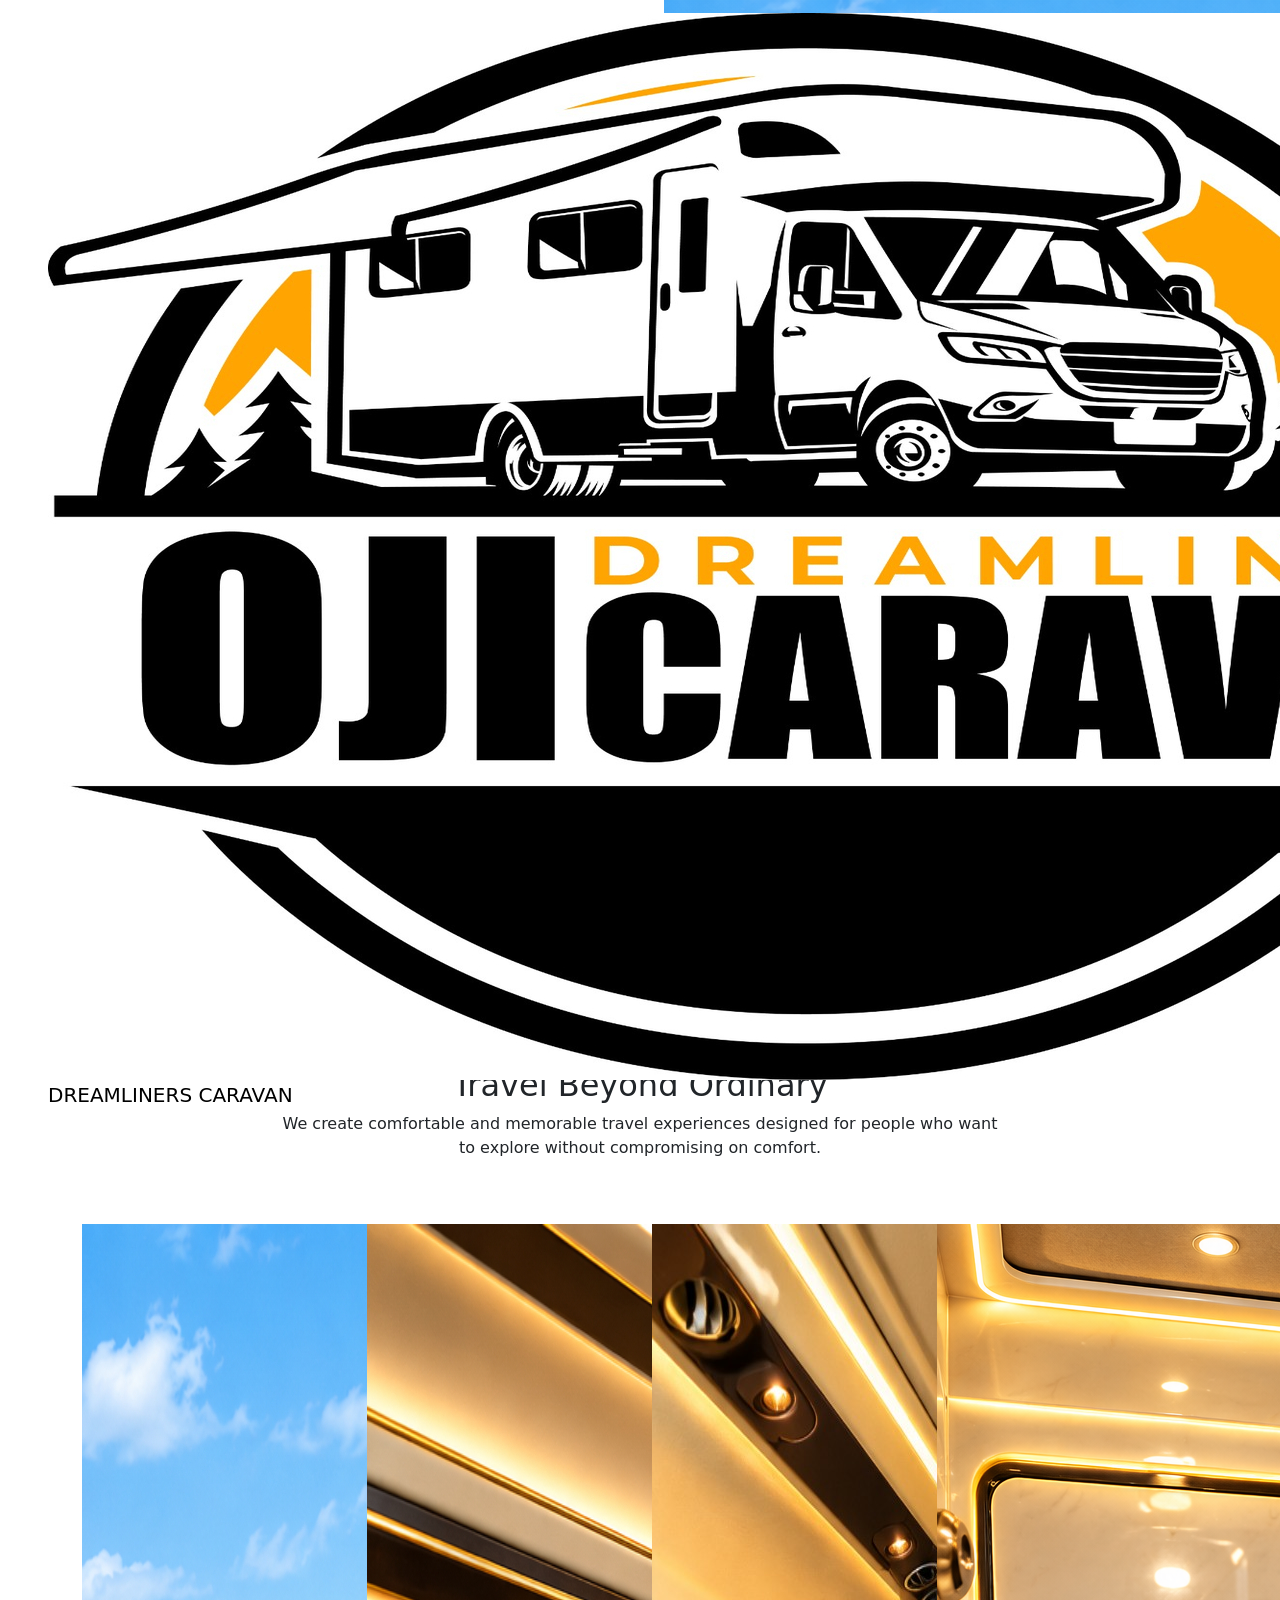
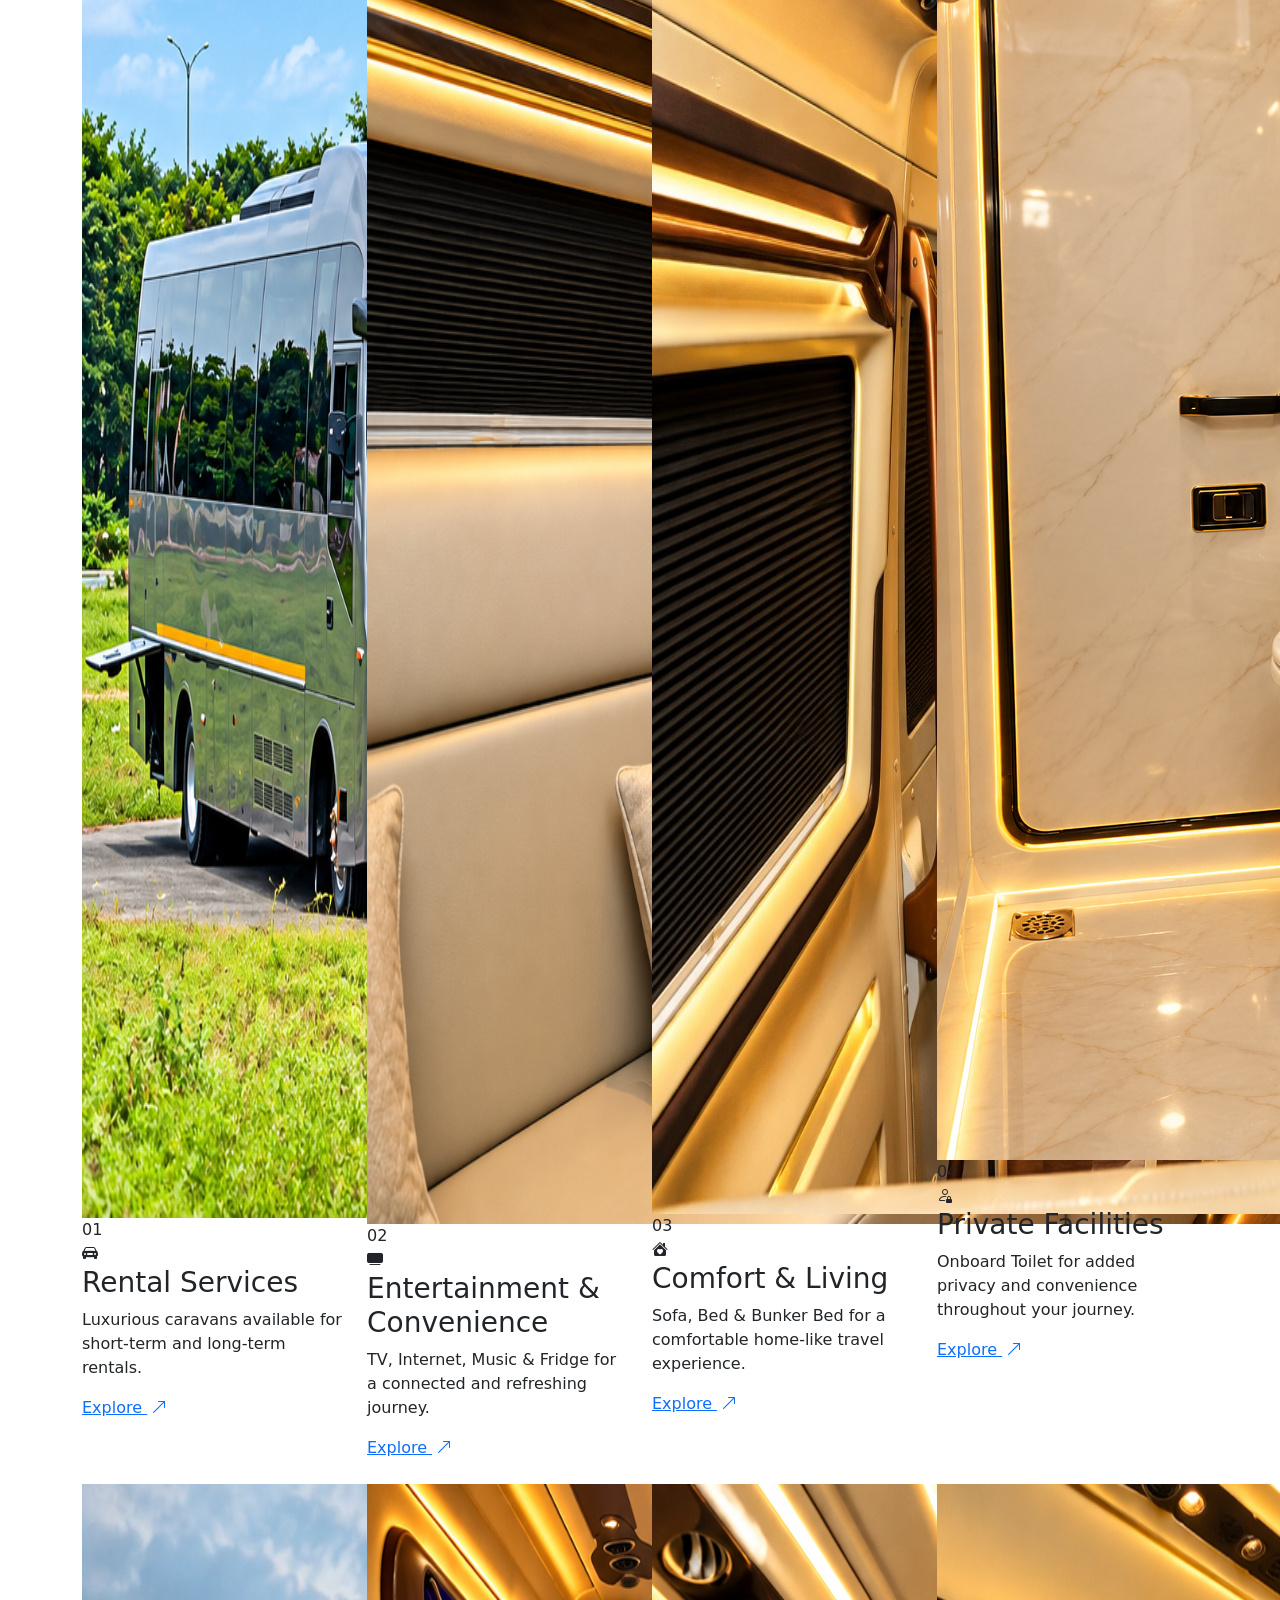
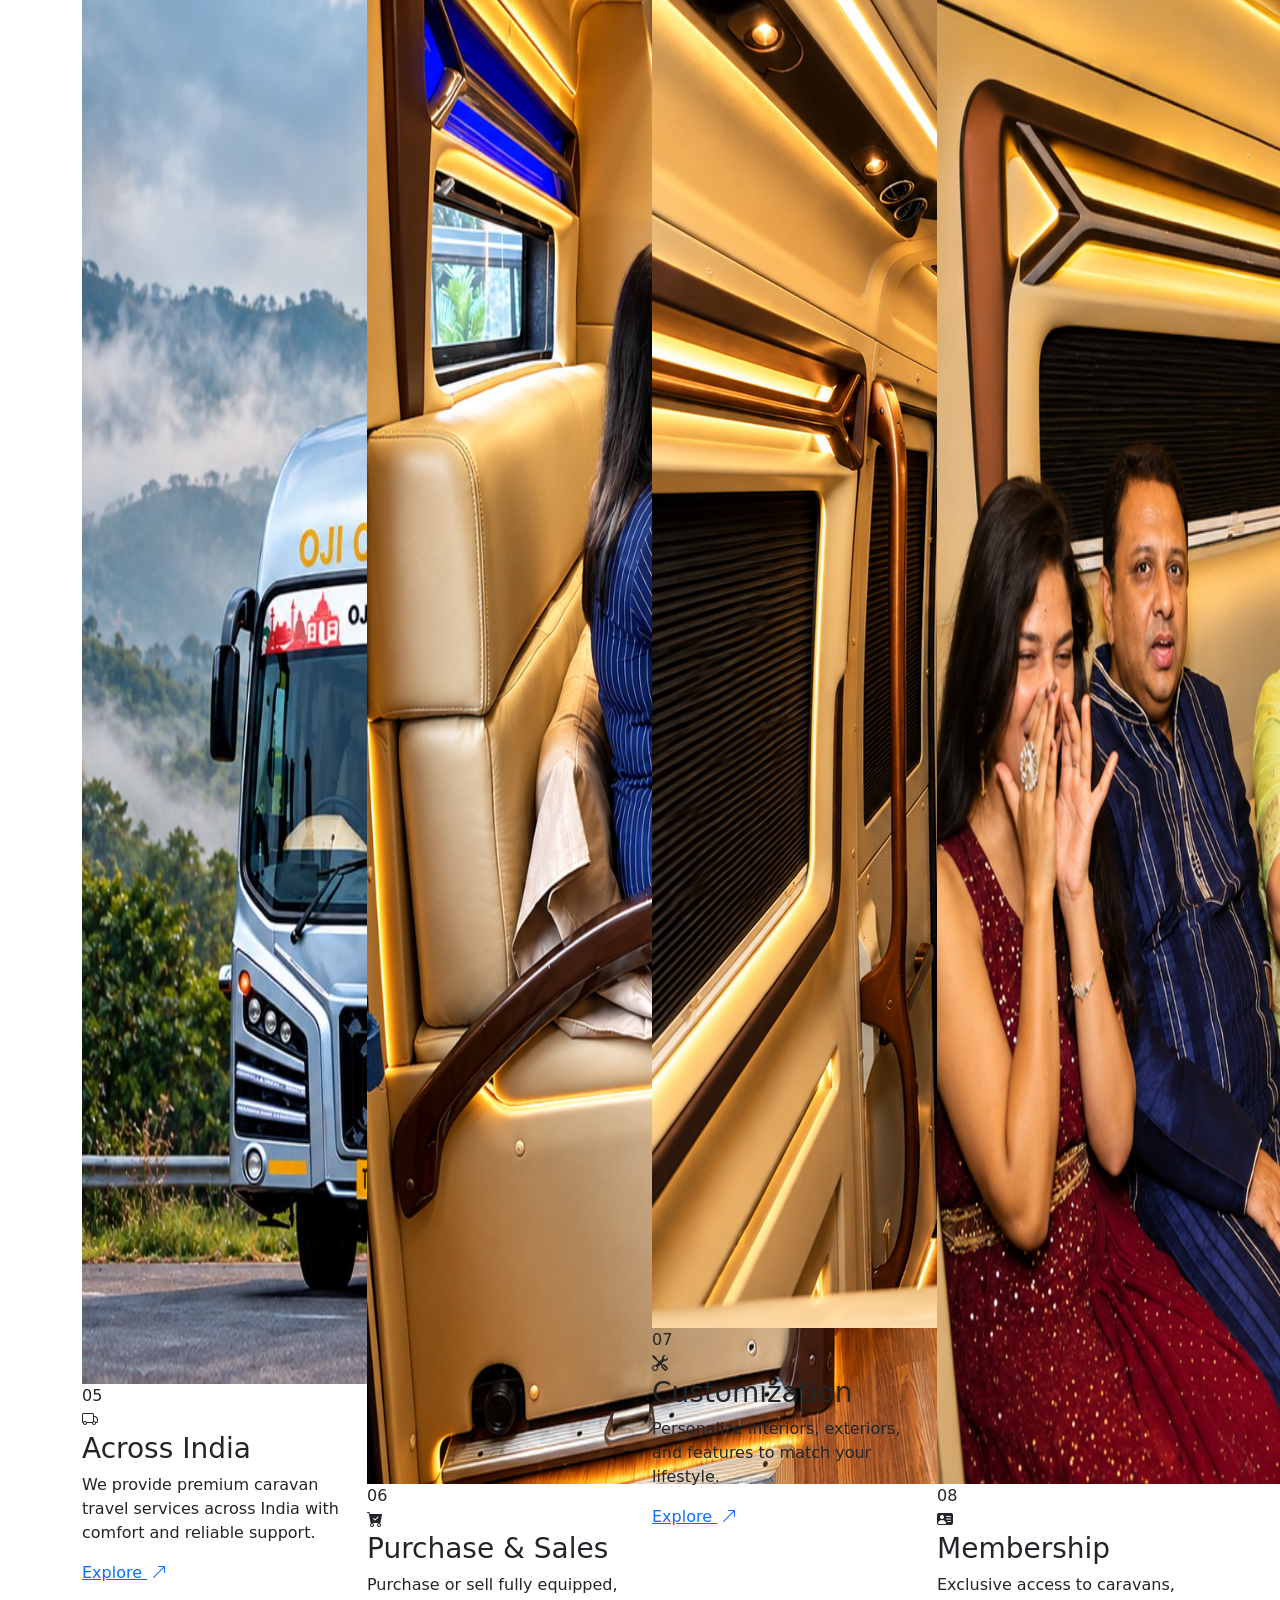
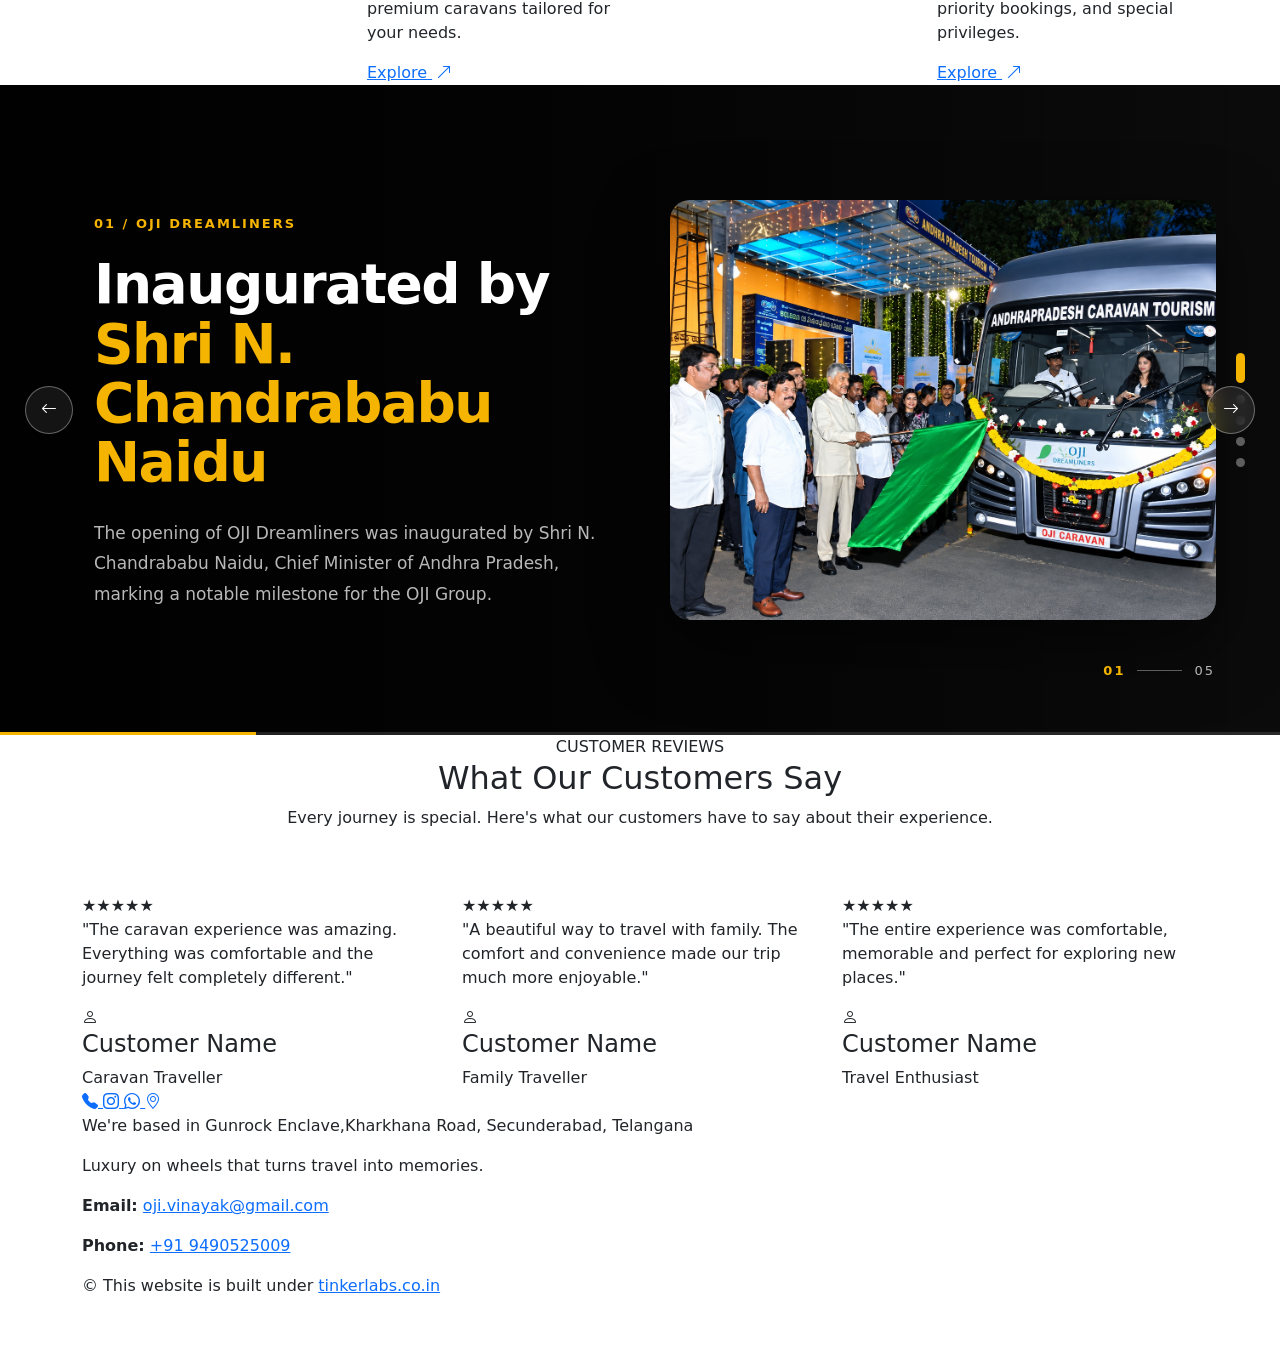
==== commit 3ccb6000: "added about.html" ====
--- a/about.html
+++ b/about.html
@@ -38,7 +38,7 @@
     ====================================================== -->
 
     <link rel="stylesheet" href="about.css">
-    <style>
+<style>
         /* =========================================================
    OJI CARAVAN
    ABOUT PAGE JOURNEY CAROUSEL
@@ -1864,7 +1864,7 @@
          LOGO
     ================================ -->
 
-        <img src="oji_dreamlinears_logo.jpeg"
+        <img src="/oji_dreamlinears_logo.jpeg"
             alt="OJI Caravan Logo"
             class="oji-logo">
 
@@ -3557,4 +3557,4 @@
 </script>
 </body>
 
-</html>
+</html>
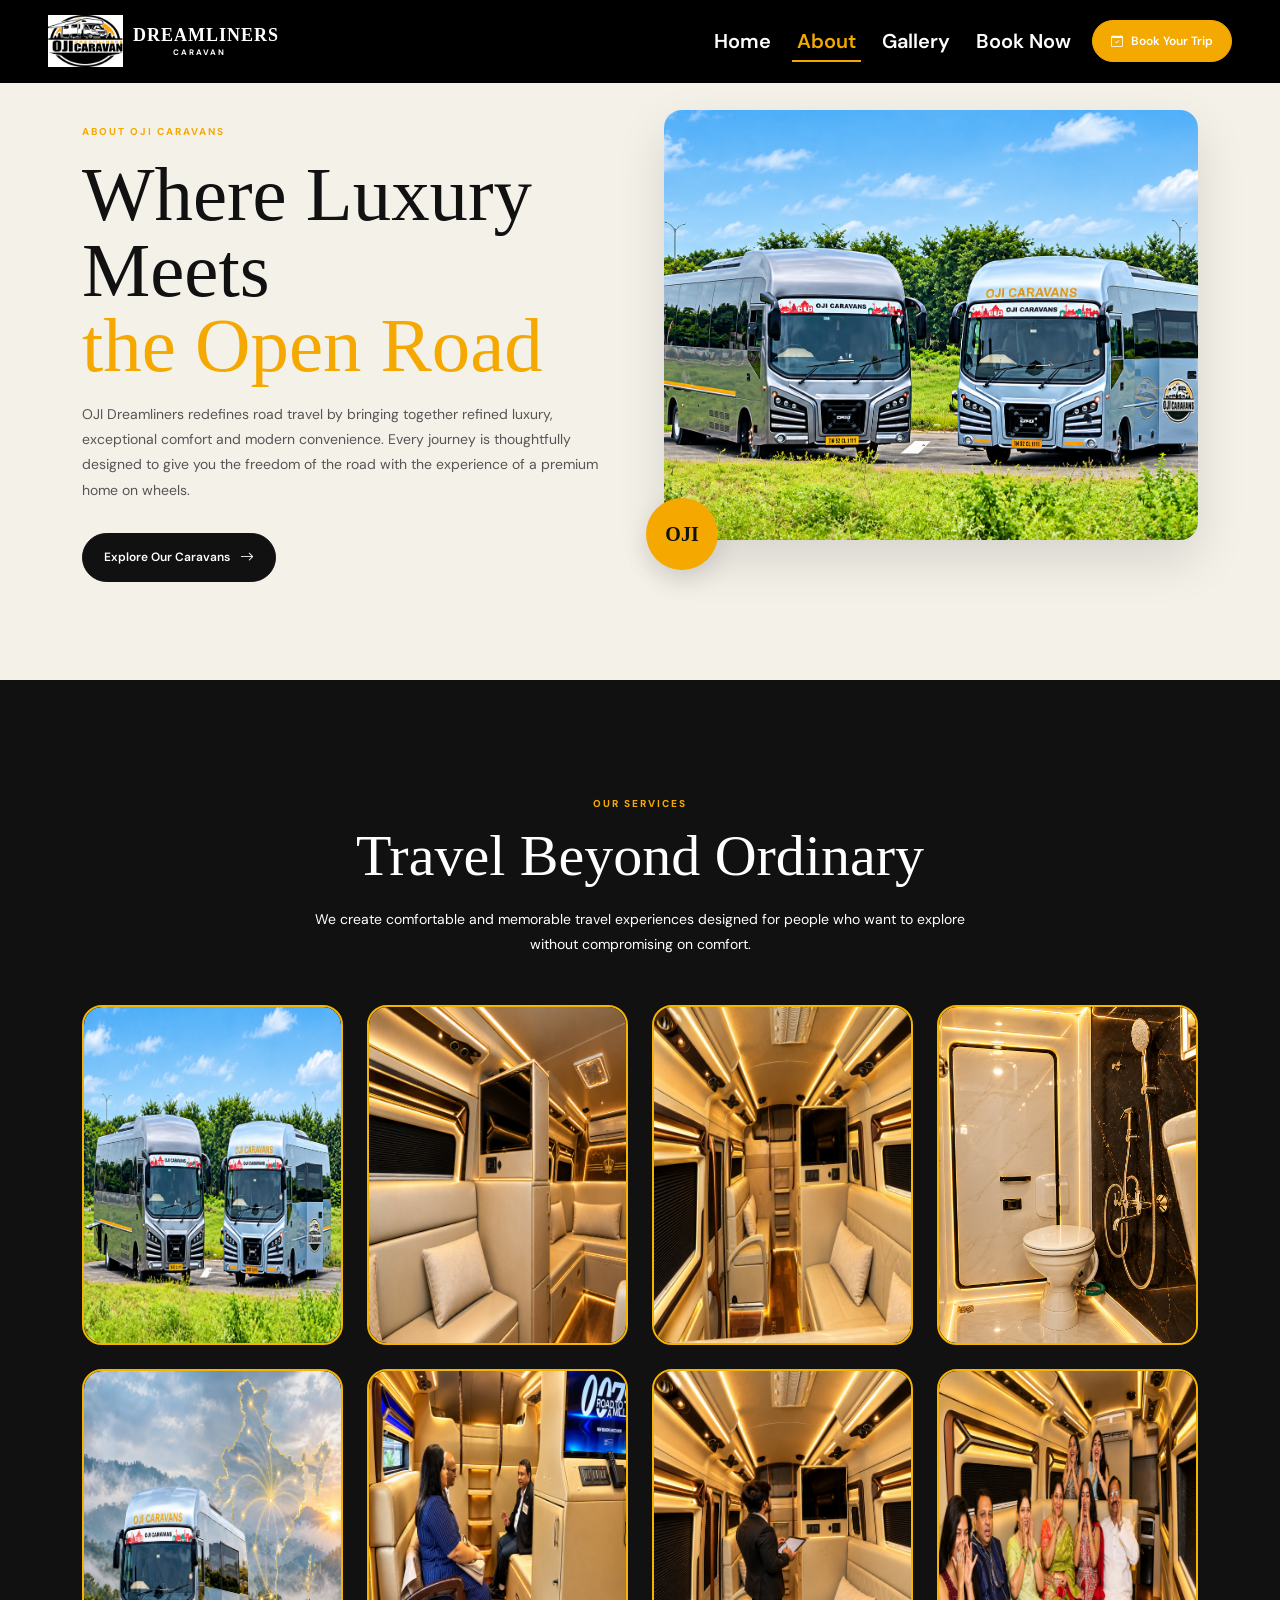
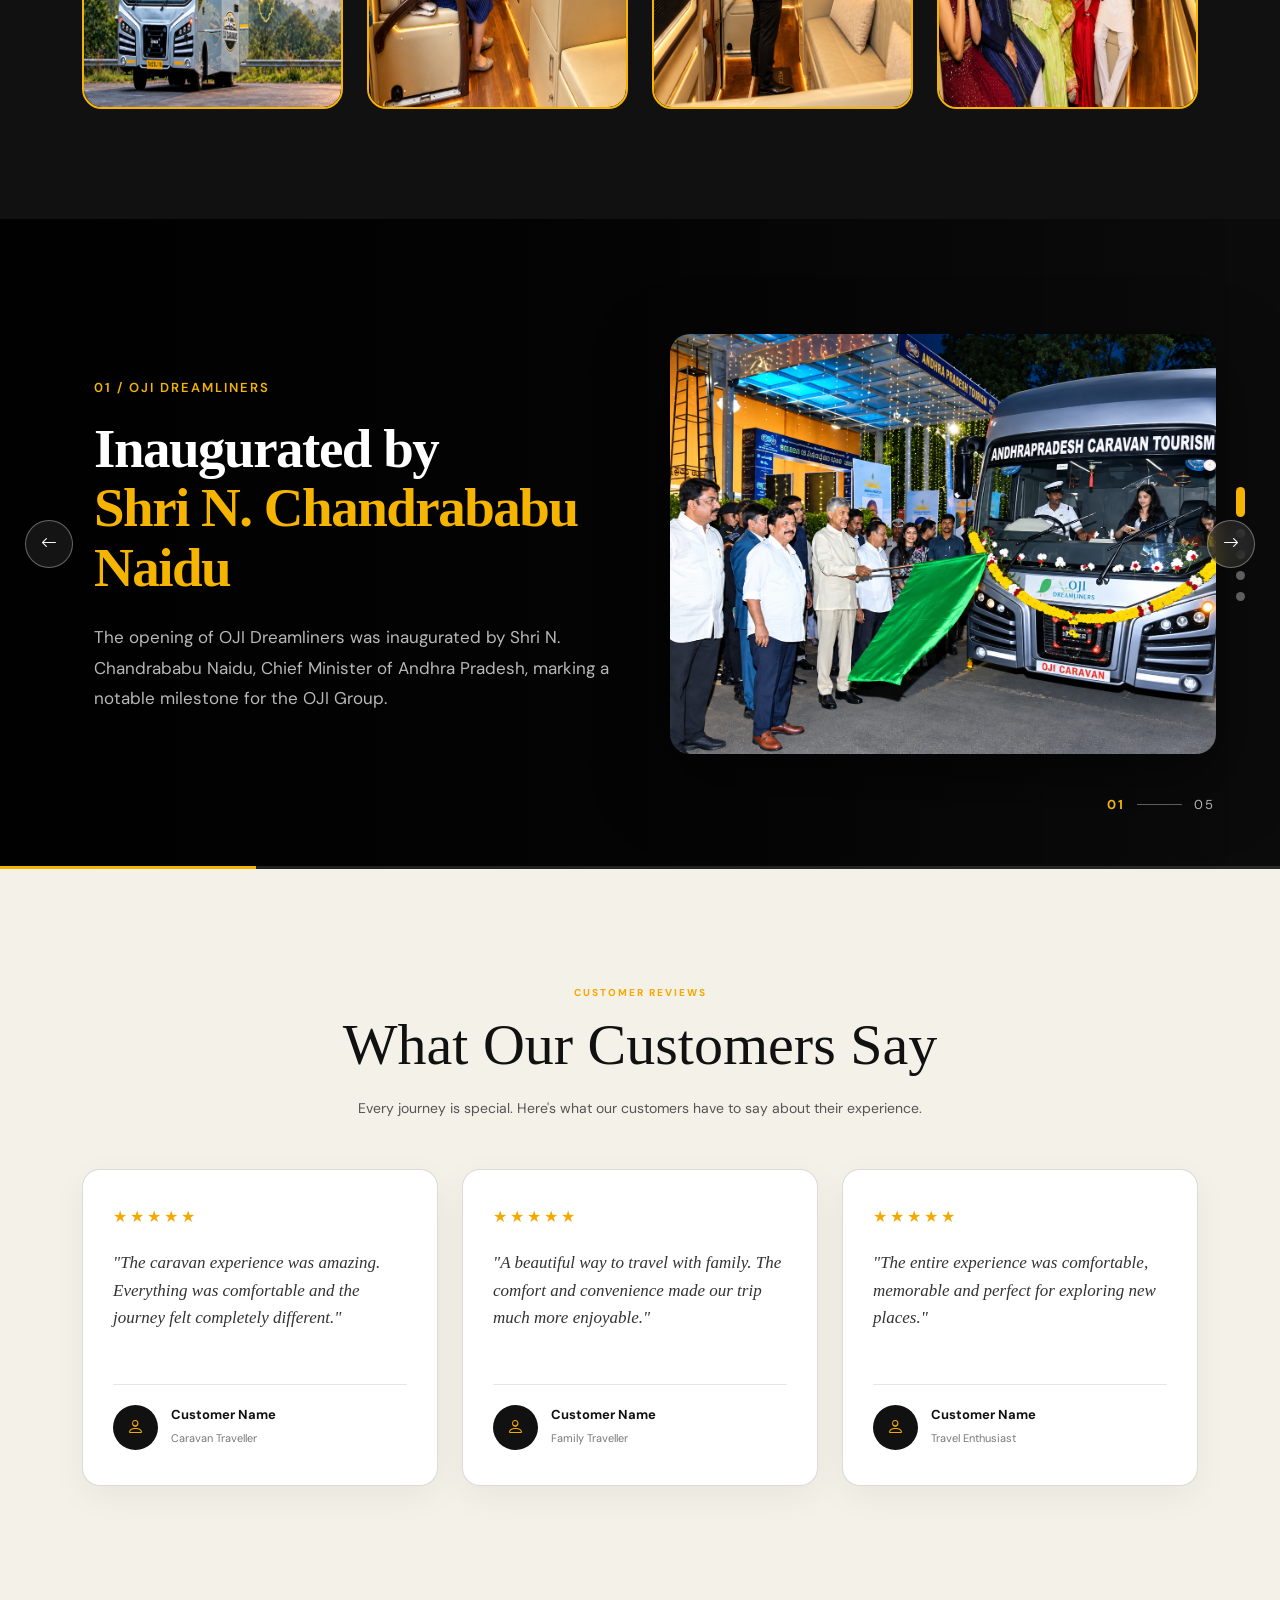
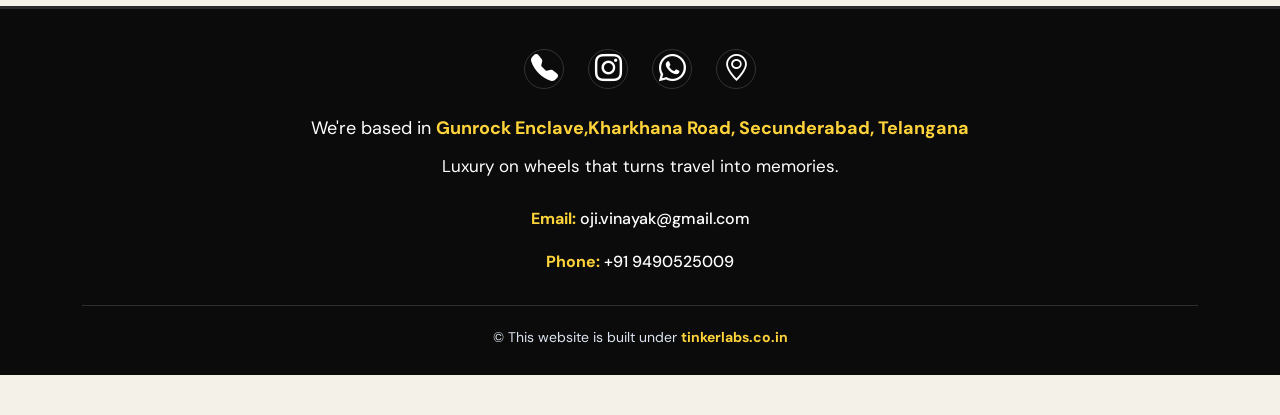
==== commit 2ad427dd: "Update about.html" ====
--- a/about.html
+++ b/about.html
@@ -1864,7 +1864,7 @@
          LOGO
     ================================ -->
 
-        <img src="/oji_dreamlinears_logo.jpeg"
+        <img src="oji_dreamlinears_logo.jpeg"
             alt="OJI Caravan Logo"
             class="oji-logo">
 
@@ -3557,4 +3557,4 @@
 </script>
 </body>
 
-</html>+</html>
--- a/about.css
+++ b/about.css
@@ -0,0 +1,4947 @@
+/* =========================================================
+   OJI CARAVAN
+   CUSTOM CSS
+   Bootstrap handles the responsive grid/layout.
+========================================================= */
+
+
+/* =========================================================
+   01. GLOBAL SETTINGS
+========================================================= */
+
+* {
+    box-sizing: border-box;
+}
+
+
+html {
+    scroll-behavior: smooth;
+}
+
+
+body {
+
+    /* =====================================================
+       CHANGE DEFAULT FONT HERE
+    ====================================================== */
+
+    font-family: "DM Sans", sans-serif;
+
+
+    /* =====================================================
+       CHANGE MAIN PAGE TEXT COLOR HERE
+    ====================================================== */
+
+    color: #151515;
+
+
+    /* =====================================================
+       CHANGE MAIN PAGE BACKGROUND HERE
+    ====================================================== */
+
+    background: #f4f1ea;
+
+    overflow-x: hidden;
+}
+
+
+a {
+    text-decoration: none;
+}
+
+
+img {
+    max-width: 100%;
+}
+
+
+/* =========================================================
+   02. NAVBAR
+========================================================= */
+
+.oji-navbar {
+
+    /* =====================================================
+       CHANGE NAVBAR HEIGHT HERE
+
+       More height:
+       padding: 20px 0;
+
+       Less height:
+       padding: 10px 0;
+    ====================================================== */
+
+    padding: 14px 0;
+
+
+    /* =====================================================
+       NAVBAR BACKGROUND
+    ====================================================== */
+
+    background: rgba(0, 0, 0, 0.15);
+
+
+    backdrop-filter: blur(8px);
+
+    transition: all 0.35s ease;
+}
+
+
+/* Navbar after scrolling */
+
+.oji-navbar.scrolled {
+
+    /* CHANGE SCROLLED NAVBAR BACKGROUND HERE */
+
+    background: rgba(8, 8, 8, 0.97);
+
+    padding: 9px 0;
+}
+
+/* Navbar - Black background & White brand on all screens */
+
+.oji-navbar {
+    background-color: #000000 !important;
+}
+
+.oji-navbar .navbar-brand {
+    color: #ffffff !important;
+}
+
+/* =========================================================
+   ABOUT PAGE NAVBAR — FIX ALL 3 SCREENS
+========================================================= */
+
+/* Navbar background */
+.oji-navbar {
+    background: #000000 !important;
+}
+
+/* Dreamliners / Brand text */
+.oji-navbar .navbar-brand,
+.oji-navbar .navbar-brand span {
+    color: #ffffff !important;
+}
+
+/* Navbar options */
+.oji-navbar .oji-nav-link {
+    color: #ffffff !important;
+}
+
+/* Hover / Active */
+.oji-navbar .oji-nav-link:hover,
+.oji-navbar .oji-nav-link.active {
+    color: #f4a900 !important;
+}
+
+/* Booking button */
+.oji-navbar .oji-nav-button {
+    background: #f4a900 !important;
+    color: #ffffff !important;
+}
+
+/* =========================================================
+   TABLET + MOBILE — BLACK DROPDOWN
+========================================================= */
+
+@media (max-width: 991.98px) {
+
+    .oji-navbar {
+        background: #000000 !important;
+    }
+
+    .oji-navbar .navbar-collapse {
+        background: #000000 !important;
+    }
+
+    .oji-navbar .navbar-nav {
+        background: #000000 !important;
+    }
+
+    .oji-navbar .nav-item {
+        background: #000000 !important;
+    }
+
+    .oji-navbar .oji-nav-link {
+        color: #ffffff !important;
+    }
+
+    .oji-navbar .navbar-brand,
+    .oji-navbar .navbar-brand span {
+        color: #ffffff !important;
+    }
+
+    /* Hamburger */
+    .oji-navbar .navbar-toggler {
+        border-color: transparent !important;
+    }
+
+    .oji-navbar .navbar-toggler-icon {
+        filter: brightness(0) invert(1) !important;
+    }
+}
+
+
+/* =========================================================
+   MOBILE
+========================================================= */
+
+@media (max-width: 575px) {
+
+    .oji-navbar,
+    .oji-navbar .navbar-collapse,
+    .oji-navbar .navbar-nav,
+    .oji-navbar .nav-item {
+        background: #000000 !important;
+    }
+
+    .oji-navbar .navbar-brand,
+    .oji-navbar .navbar-brand span {
+        color: #ffffff !important;
+    }
+
+    .oji-navbar .oji-nav-link {
+        color: #ffffff !important;
+    }
+}
+
+
+.oji-nav-link.active {
+    color: #f4a900 !important;
+}
+
+.oji-nav-link.active::after {
+    width: 100% !important;
+}
+
+
+
+/* Desktop */
+@media (min-width: 992px) {
+    .oji-navbar {
+        background-color: #000000 !important;
+    }
+
+    .oji-navbar .navbar-brand {
+        color: #ffffff !important;
+    }
+}
+
+/* Tablet */
+@media (min-width: 576px) and (max-width: 991px) {
+    .oji-navbar {
+        background-color: #000000 !important;
+    }
+
+    .oji-navbar .navbar-brand {
+        color: #ffffff !important;
+    }
+}
+
+/* Mobile */
+@media (max-width: 575px) {
+    .oji-navbar {
+        background-color: #000000 !important;
+    }
+
+    .oji-navbar .navbar-brand {
+        color: #ffffff !important;
+    }
+}
+
+
+/* Navbar options - White */
+.oji-navbar .oji-nav-link {
+    color: #ffffff !important;
+}
+
+/* Booking button - Orange */
+.oji-navbar .oji-nav-button {
+    background-color: #f4a900 !important;
+    color: #ffffff !important;
+    border-color: #f4a900 !important;
+}
+
+/* Booking button hover */
+.oji-navbar .oji-nav-button:hover {
+    background-color: #d99100 !important;
+    color: #ffffff !important;
+}
+
+
+/* =========================================================
+   LOGO
+========================================================= */
+
+.oji-brand img {
+
+    /* =====================================================
+       CHANGE LOGO WIDTH HERE
+
+       Desktop:
+       175px
+
+       Smaller:
+       140px
+
+       Bigger:
+       210px
+    ====================================================== */
+
+    width: 75px;
+
+    height: auto;
+
+    object-fit: contain;
+}
+
+
+/* =========================================================
+   NAVBAR LINKS
+========================================================= */
+
+.oji-nav-link {
+
+    /* CHANGE NAV TEXT SIZE HERE */
+
+    font-size: 20px !important;
+
+
+    /* CHANGE NAV TEXT COLOR HERE */
+
+    color: #ffffff !important;
+
+
+    font-weight: 500;
+
+    position: relative;
+
+    transition: 0.3s ease;
+}
+
+
+.oji-nav-link:hover {
+
+    /* CHANGE NAV HOVER COLOR HERE */
+
+    color: #f4a900 !important;
+}
+
+
+.oji-nav-link.active {
+
+    color: #f4a900 !important;
+}
+
+
+/* =========================================================
+   NAVBAR BOOK BUTTON
+========================================================= */
+
+.oji-nav-button {
+
+    /* CHANGE NAV BUTTON PADDING HERE */
+
+    padding: 11px 20px;
+
+
+    /* CHANGE NAV BUTTON BACKGROUND HERE */
+
+    background: #f4a900;
+
+
+    /* CHANGE NAV BUTTON TEXT COLOR HERE */
+
+    color: #111111;
+
+
+    border-radius: 50px;
+
+    font-size: 13px;
+
+    font-weight: 700;
+
+    transition: 0.3s ease;
+}
+
+
+.oji-nav-button:hover {
+
+    background: #ffffff;
+
+    color: #111111;
+
+    transform: translateY(-2px);
+}
+
+
+/* =========================================================
+   MOBILE NAVBAR BUTTON
+========================================================= */
+
+.oji-toggler {
+
+    border: none;
+
+    outline: none;
+
+    box-shadow: none !important;
+}
+
+
+/* Bootstrap hamburger icon color */
+
+.oji-toggler .navbar-toggler-icon {
+
+    filter: brightness(0) invert(1);
+}
+
+
+/* =========================================================
+   MOBILE NAVIGATION BACKGROUND
+========================================================= */
+
+@media (max-width: 991.98px) {
+
+    .oji-navbar {
+
+        background: rgba(8, 8, 8, 0.96);
+
+    }
+
+
+    .navbar-collapse {
+
+        padding: 20px 0 10px;
+    }
+
+
+    .oji-nav-link {
+
+        padding: 10px 0 !important;
+    }
+
+
+    .oji-nav-button {
+
+        display: inline-block;
+
+        margin-top: 5px;
+    }
+
+}
+
+/* =========================================================
+   03. HERO SECTION
+========================================================= */
+
+.hero-section {
+
+    /* =====================================================
+       CHANGE HERO HEIGHT HERE
+
+       Full desktop:
+       100vh
+
+       Fixed:
+       850px
+
+       Smaller:
+       750px
+    ====================================================== */
+
+    min-height: 100vh;
+
+
+    position: relative;
+
+    display: flex;
+
+    align-items: center;
+
+    overflow: hidden;
+}
+
+
+/* Mobile Navbar Logo - Same Size as Home Page */
+@media (max-width: 768px) {
+    .navbar .logo,
+    .navbar-brand,
+    .nav-logo {
+        font-size: 22px !important;
+        width: auto;
+        height: auto;
+    }
+
+    .navbar .logo img,
+    .navbar-brand img,
+    .nav-logo img {
+        width: 50px !important;
+        height: auto !important;
+    }
+}
+
+
+
+
+/* =========================================================
+   HERO VIDEO
+========================================================= */
+
+.hero-video {
+
+    position: absolute;
+
+    top: 0;
+    left: 0;
+
+    width: 100%;
+    height: 100%;
+
+
+    /* CHANGE VIDEO CROPPING HERE */
+
+    object-fit: cover;
+
+
+    z-index: 0;
+}
+
+
+/* =========================================================
+   HERO OVERLAY
+========================================================= */
+
+.hero-overlay {
+
+    position: absolute;
+
+    inset: 0;
+
+    z-index: 1;
+
+
+    /* =====================================================
+       CHANGE VIDEO DARKNESS HERE
+
+       Darker:
+       0.85
+
+       Lighter:
+       0.35
+    ====================================================== */
+
+    background:
+        linear-gradient(
+            90deg,
+            rgba(0,0,0,0.82),
+            rgba(0,0,0,0.48),
+            rgba(0,0,0,0.18)
+        );
+}
+
+
+/* =========================================================
+   HERO CONTENT
+========================================================= */
+
+.hero-content {
+
+    position: relative;
+
+    z-index: 2;
+
+    padding-top: 90px;
+
+    padding-bottom: 80px;
+}
+
+
+/* =========================================================
+   HERO LABEL
+========================================================= */
+
+.hero-label {
+
+    display: flex;
+
+    align-items: center;
+
+    gap: 12px;
+
+
+    /* CHANGE HERO LABEL TEXT SIZE HERE */
+
+    font-size: 12px;
+
+
+    /* CHANGE HERO LABEL COLOR HERE */
+
+    color: #ffffff;
+
+
+    letter-spacing: 3px;
+
+    font-weight: 700;
+}
+
+
+.hero-label span {
+
+    width: 38px;
+
+    height: 2px;
+
+    background: #f4a900;
+}
+
+
+/* =========================================================
+   HERO HEADING
+========================================================= */
+
+.hero-title {
+
+    margin-top: 22px;
+
+
+    /* =====================================================
+       CHANGE HERO HEADING SIZE HERE
+
+       Desktop:
+       90px
+
+       Tablet:
+       65px
+
+       Mobile:
+       45px
+    ====================================================== */
+
+    font-size: clamp(
+        48px,
+        7vw,
+        95px
+    );
+
+
+    /* CHANGE HERO HEADING COLOR HERE */
+
+    color: #ffffff;
+
+
+    font-family: "Playfair Display", serif;
+
+    font-weight: 700;
+
+    line-height: 0.98;
+
+    letter-spacing: -2px;
+}
+
+
+.hero-title span {
+
+    /* CHANGE HIGHLIGHT COLOR HERE */
+
+    color: #f4a900;
+}
+
+
+/* =========================================================
+   HERO DESCRIPTION
+========================================================= */
+
+.hero-description {
+
+    max-width: 600px;
+
+    margin-top: 28px;
+
+
+    /* CHANGE HERO DESCRIPTION SIZE HERE */
+
+    font-size: 17px;
+
+
+    /* CHANGE HERO DESCRIPTION COLOR HERE */
+
+    color: rgba(255,255,255,0.85);
+
+
+    line-height: 1.8;
+}
+
+
+/* =========================================================
+   HERO PRIMARY BUTTON
+========================================================= */
+
+.oji-primary-btn {
+
+    /* CHANGE BUTTON SIZE HERE */
+
+    padding: 14px 25px;
+
+
+    background: #f4a900;
+
+    color: #111111;
+
+    border-radius: 50px;
+
+
+    /* CHANGE BUTTON TEXT SIZE HERE */
+
+    font-size: 13px;
+
+    font-weight: 700;
+
+    border: none;
+
+    transition: 0.3s ease;
+}
+
+
+.oji-primary-btn:hover {
+
+    background: #ffffff;
+
+    color: #111111;
+
+    transform: translateY(-3px);
+}
+
+
+/* =========================================================
+   HERO OUTLINE BUTTON
+========================================================= */
+
+.oji-outline-btn {
+
+    padding: 14px 25px;
+
+    border: 1px solid rgba(255,255,255,0.7);
+
+    color: #ffffff;
+
+    border-radius: 50px;
+
+
+    /* CHANGE BUTTON TEXT SIZE HERE */
+
+    font-size: 13px;
+
+    font-weight: 700;
+
+    transition: 0.3s ease;
+}
+
+
+.oji-outline-btn:hover {
+
+    background: #ffffff;
+
+    color: #111111;
+
+    transform: translateY(-3px);
+}
+
+
+/* =========================================================
+   HERO FEATURES
+========================================================= */
+
+.hero-features {
+
+    max-width: 650px;
+}
+
+
+.hero-feature {
+
+    display: flex;
+
+    align-items: center;
+
+    gap: 8px;
+
+
+    /* CHANGE FEATURE TEXT SIZE HERE */
+
+    font-size: 12px;
+
+
+    color: rgba(255,255,255,0.85);
+}
+
+
+.hero-feature i {
+
+    /* CHANGE FEATURE ICON SIZE HERE */
+
+    font-size: 18px;
+
+
+    color: #f4a900;
+}
+
+
+/* =========================================================
+   SCROLL INDICATOR
+========================================================= */
+
+.scroll-indicator {
+
+    position: absolute;
+
+    right: 5%;
+
+    bottom: 35px;
+
+    z-index: 3;
+
+    align-items: center;
+
+    gap: 10px;
+
+    color: white;
+
+
+    /* CHANGE SCROLL TEXT SIZE HERE */
+
+    font-size: 10px;
+
+
+    letter-spacing: 2px;
+}
+
+
+.scroll-indicator i {
+
+    font-size: 18px;
+
+    animation: scrollArrow 1.5s infinite;
+}
+
+
+@keyframes scrollArrow {
+
+    0%,
+    100% {
+        transform: translateY(0);
+    }
+
+    50% {
+        transform: translateY(7px);
+    }
+
+}
+
+
+/* =========================================================
+   04. EXPERIENCE SECTION
+========================================================= */
+
+.experience-section {
+
+    /* =====================================================
+       CHANGE SECTION HEIGHT / SPACING HERE
+
+       Bigger:
+       140px 0
+
+       Smaller:
+       80px 0
+    ====================================================== */
+
+    padding: 120px 0;
+
+
+    /* CHANGE SECTION BACKGROUND HERE */
+
+    background: #f4f1ea;
+}
+
+
+/* =========================================================
+   SECTION LABEL
+========================================================= */
+
+.section-label {
+
+    display: flex;
+
+    align-items: center;
+
+    gap: 12px;
+
+
+    /* CHANGE SECTION LABEL TEXT SIZE HERE */
+
+    font-size: 12px;
+
+
+    color: #777777;
+
+    letter-spacing: 3px;
+
+    font-weight: 700;
+}
+
+
+.section-label span {
+
+    width: 38px;
+
+    height: 2px;
+
+    background: #f4a900;
+}
+
+
+.light-label {
+
+    color: #999999;
+}
+
+
+/* =========================================================
+   EXPERIENCE HEADING
+========================================================= */
+
+.experience-title {
+
+    margin-top: 20px;
+
+
+    /* CHANGE EXPERIENCE HEADING SIZE HERE */
+
+    font-size: clamp(
+        45px,
+        5vw,
+        75px
+    );
+
+
+    /* CHANGE EXPERIENCE HEADING COLOR HERE */
+
+    color: #111111;
+
+
+    font-family: "Playfair Display", serif;
+
+    line-height: 1.05;
+
+    font-weight: 600;
+}
+
+
+.experience-title span {
+
+    color: #d89200;
+}
+
+
+/* =========================================================
+   EXPERIENCE TEXT
+========================================================= */
+
+.experience-text {
+
+    margin-top: 20px;
+
+
+    /* CHANGE EXPERIENCE TEXT SIZE HERE */
+
+    font-size: 16px;
+
+
+    /* CHANGE EXPERIENCE TEXT COLOR HERE */
+
+    color: #666666;
+
+
+    line-height: 1.8;
+}
+
+
+/* =========================================================
+   DARK BUTTON
+========================================================= */
+
+.oji-dark-btn {
+
+    padding: 14px 23px;
+
+    background: #111111;
+
+    color: white;
+
+    border-radius: 50px;
+
+    border: 1px solid #111111;
+
+
+    /* CHANGE BUTTON TEXT SIZE HERE */
+
+    font-size: 13px;
+
+    font-weight: 700;
+
+    transition: 0.3s;
+}
+
+
+.oji-dark-btn:hover {
+
+    background: #f4a900;
+
+    color: #111111;
+
+    border-color: #f4a900;
+
+    transform: translateY(-3px);
+}
+
+
+/* =========================================================
+   LIGHT BUTTON
+========================================================= */
+
+.oji-light-btn {
+
+    padding: 14px 23px;
+
+    background: transparent;
+
+    color: #111111;
+
+    border-radius: 50px;
+
+    border: 1px solid #111111;
+
+
+    /* CHANGE BUTTON TEXT SIZE HERE */
+
+    font-size: 13px;
+
+    font-weight: 700;
+
+    transition: 0.3s;
+}
+
+
+.oji-light-btn:hover {
+
+    background: #111111;
+
+    color: #ffffff;
+
+    transform: translateY(-3px);
+}
+
+
+/* =========================================================
+   EXPERIENCE IMAGE
+========================================================= */
+
+.experience-image-box {
+
+    position: relative;
+
+    overflow: visible;
+}
+
+
+.experience-image-box img {
+
+    width: 100%;
+
+
+    /* =====================================================
+       CHANGE SECOND HERO IMAGE HEIGHT HERE
+
+       Desktop:
+       600px
+
+       Tablet:
+       500px
+
+       Mobile:
+       400px
+    ====================================================== */
+
+    height: 420px;
+
+
+    object-fit: cover;
+
+    border-radius: 30px;
+
+    transition: 0.6s ease;
+}
+
+
+.experience-image-box:hover img {
+
+    transform: scale(1.02);
+}
+
+
+/* =========================================================
+   FLOATING BADGE
+========================================================= */
+
+.experience-badge {
+
+    position: absolute;
+
+    left: -30px;
+
+    bottom: 40px;
+
+
+    /* CHANGE BADGE WIDTH/HEIGHT HERE */
+
+    width: 135px;
+
+    height: 135px;
+
+
+    background: #f4a900;
+
+    border-radius: 50%;
+
+    display: flex;
+
+    flex-direction: column;
+
+    justify-content: center;
+
+    align-items: center;
+
+    text-align: center;
+
+    box-shadow: 0 15px 40px rgba(0,0,0,0.2);
+}
+
+
+.experience-badge strong {
+
+    /* CHANGE BADGE MAIN TEXT SIZE */
+
+    font-size: 30px;
+
+    font-family: "Playfair Display", serif;
+}
+
+
+.experience-badge span {
+
+    /* CHANGE BADGE SMALL TEXT SIZE */
+
+    font-size: 10px;
+
+    line-height: 1.4;
+
+    text-transform: uppercase;
+
+    letter-spacing: 1px;
+}
+
+
+/* =========================================================
+   05. FEATURES SECTION
+========================================================= */
+
+.features-section {
+
+    /* CHANGE SECTION SPACING HERE */
+
+    padding: 110px 0;
+
+
+    /* CHANGE SECTION BACKGROUND HERE */
+
+    background: #111111;
+}
+
+
+/* =========================================================
+   FEATURES HEADING
+========================================================= */
+
+.features-title {
+
+    margin-top: 20px;
+
+
+    /* CHANGE FEATURES HEADING SIZE HERE */
+
+    font-size: clamp(
+        25px,
+        5vw,
+        75px
+    );
+
+
+    color: #ffffff;
+
+    font-family: "Playfair Display", serif;
+
+    line-height: 1.05;
+}
+
+
+.features-title span {
+
+    color: #f4a900;
+}
+
+
+/* =========================================================
+   FEATURE CARD
+========================================================= */
+
+.feature-card {
+
+    position: relative;
+
+
+    /* =====================================================
+       CHANGE CARD MINIMUM HEIGHT HERE
+
+       Bigger:
+       400px
+
+       Smaller:
+       300px
+    ====================================================== */
+
+    min-height: 350px;
+
+
+    /* CHANGE CARD PADDING HERE */
+
+    padding: 32px;
+
+
+    background: rgba(255,255,255,0.035);
+
+    border: 1px solid rgba(255,255,255,0.12);
+
+    border-radius: 22px;
+
+    transition: 0.4s ease;
+
+    overflow: hidden;
+}
+
+
+.feature-card:hover {
+
+    transform: translateY(-10px);
+
+    border-color: #f4a900;
+
+    background: rgba(255,255,255,0.07);
+}
+
+
+/* =========================================================
+   CARD NUMBER
+========================================================= */
+
+.feature-number {
+
+    position: absolute;
+
+    right: 25px;
+
+    top: 22px;
+
+
+    /* CHANGE NUMBER TEXT SIZE HERE */
+
+    font-size: 12px;
+
+
+    color: #666666;
+}
+
+
+/* =========================================================
+   CARD ICON
+========================================================= */
+
+.feature-icon {
+
+    /* CHANGE ICON CIRCLE SIZE HERE */
+
+    width: 65px;
+
+    height: 65px;
+
+
+    display: flex;
+
+    align-items: center;
+
+    justify-content: center;
+
+
+    background: #f4a900;
+
+    color: #111111;
+
+    border-radius: 50%;
+
+
+    /* CHANGE ICON SIZE HERE */
+
+    font-size: 25px;
+}
+
+
+/* =========================================================
+   CARD TITLE
+========================================================= */
+
+.feature-card h3 {
+
+    margin-top: 30px;
+
+
+    /* CHANGE CARD TITLE SIZE HERE */
+
+    font-size: 24px;
+
+
+    color: #ffffff;
+
+    font-family: "Playfair Display", serif;
+}
+
+
+/* =========================================================
+   CARD DESCRIPTION
+========================================================= */
+
+.feature-card p {
+
+    margin-top: 14px;
+
+
+    /* CHANGE CARD DESCRIPTION SIZE HERE */
+
+    font-size: 14px;
+
+
+    /* CHANGE CARD DESCRIPTION COLOR HERE */
+
+    color: #aaaaaa;
+
+
+    line-height: 1.7;
+}
+
+
+/* =========================================================
+   CARD LINK
+========================================================= */
+
+.feature-card a {
+
+    position: absolute;
+
+    left: 32px;
+
+    bottom: 28px;
+
+
+    /* CHANGE CARD LINK COLOR HERE */
+
+    color: #f4a900;
+
+
+    /* CHANGE CARD LINK SIZE HERE */
+
+    font-size: 12px;
+
+
+    text-transform: uppercase;
+
+    letter-spacing: 1px;
+
+    font-weight: 700;
+}
+
+
+/* =========================================================
+   06. BOOKING CTA
+========================================================= */
+
+.booking-section {
+
+    /* =====================================================
+       CHANGE BOOKING SECTION HEIGHT/SPACING HERE
+    ====================================================== */
+
+    padding: 130px 0;
+
+
+    background:
+        linear-gradient(
+            rgba(0,0,0,0.72),
+            rgba(0,0,0,0.72)
+        ),
+        url("assets/caravan-main.jpg");
+
+
+    background-size: cover;
+
+    background-position: center;
+
+    background-attachment: fixed;
+
+    color: white;
+}
+
+
+/* =========================================================
+   BOOKING LABEL
+========================================================= */
+
+.booking-label {
+
+    /* CHANGE BOOKING LABEL SIZE HERE */
+
+    font-size: 12px;
+
+
+    color: #f4a900;
+
+    letter-spacing: 3px;
+
+    font-weight: 700;
+}
+
+
+/* =========================================================
+   BOOKING HEADING
+========================================================= */
+
+.booking-content h2 {
+
+    margin-top: 20px;
+
+
+    /* CHANGE BOOKING HEADING SIZE HERE */
+
+    font-size: clamp(
+        45px,
+        6vw,
+        75px
+    );
+
+
+    font-family: "Playfair Display", serif;
+
+    line-height: 1;
+}
+
+
+.booking-content h2 span {
+
+    color: #f4a900;
+}
+
+
+/* =========================================================
+   BOOKING DESCRIPTION
+========================================================= */
+
+.booking-content p {
+
+    margin-top: 20px;
+
+
+    /* CHANGE BOOKING DESCRIPTION SIZE HERE */
+
+    font-size: 16px;
+
+
+    /* CHANGE BOOKING DESCRIPTION COLOR HERE */
+
+    color: #dddddd;
+
+
+    line-height: 1.8;
+}
+
+
+/* =========================================================
+   BOOKING BUTTONS
+========================================================= */
+
+.booking-call-btn {
+
+    padding: 14px 24px;
+
+    background: #ffffff;
+
+    color: #111111;
+
+    border-radius: 50px;
+
+    font-size: 13px;
+
+    font-weight: 700;
+
+    transition: 0.3s;
+}
+
+
+.booking-whatsapp-btn {
+
+    padding: 14px 24px;
+
+    background: #f4a900;
+
+    color: #111111;
+
+    border-radius: 50px;
+
+    font-size: 13px;
+
+    font-weight: 700;
+
+    transition: 0.3s;
+}
+
+
+.booking-call-btn:hover,
+.booking-whatsapp-btn:hover {
+
+    background: #111111;
+
+    color: #ffffff;
+
+    transform: translateY(-3px);
+}
+
+
+/* =========================================================
+   07. FOOTER
+========================================================= */
+
+.oji-footer {
+
+    /* CHANGE FOOTER SPACING HERE */
+
+    padding: 60px 0 20px;
+
+
+    /* CHANGE FOOTER BACKGROUND HERE */
+
+    background: #080808;
+
+    color: white;
+}
+
+
+/* =========================================================
+   FOOTER LOGO
+========================================================= */
+
+.footer-brand img {
+
+    /* CHANGE FOOTER LOGO WIDTH HERE */
+
+    width: 180px;
+
+    margin: auto;
+}
+
+
+.footer-brand p {
+
+    margin-top: 12px;
+
+
+    /* CHANGE FOOTER TEXT SIZE HERE */
+
+    font-size: 13px;
+
+
+    color: #888888;
+}
+
+
+/* =========================================================
+   FOOTER LINKS
+========================================================= */
+
+.footer-links {
+
+    display: flex;
+
+    flex-wrap: wrap;
+
+    gap: 25px;
+}
+
+
+.footer-links a {
+
+    /* CHANGE FOOTER LINK SIZE HERE */
+
+    font-size: 13px;
+
+
+    color: #aaaaaa;
+
+    transition: 0.3s;
+}
+
+
+.footer-links a:hover {
+
+    color: #f4a900;
+}
+
+
+/* =========================================================
+   SOCIAL ICONS
+========================================================= */
+
+.footer-social {
+
+    display: flex;
+
+    gap: 10px;
+}
+
+
+.footer-social a {
+
+    width: 40px;
+
+    height: 40px;
+
+    display: flex;
+
+    align-items: center;
+
+    justify-content: center;
+
+    border: 1px solid #333333;
+
+    border-radius: 50%;
+
+    color: #ffffff;
+
+    transition: 0.3s;
+}
+
+
+.footer-social a:hover {
+
+    background: #f4a900;
+
+    color: #111111;
+
+    border-color: #f4a900;
+}
+
+
+/* =========================================================
+   FOOTER COPYRIGHT
+========================================================= */
+
+.footer-bottom {
+
+    margin-top: 45px;
+
+    padding-top: 20px;
+
+    border-top: 1px solid #222222;
+
+    text-align: center;
+
+
+    /* CHANGE COPYRIGHT TEXT SIZE HERE */
+
+    font-size: 12px;
+
+
+    color: #666666;
+}
+
+
+/* =========================================================
+   08. TABLET RESPONSIVE
+========================================================= */
+
+@media (max-width: 991.98px) {
+
+
+    /* =====================================================
+       TABLET HERO
+    ====================================================== */
+
+    .hero-section {
+
+        /* CHANGE TABLET HERO HEIGHT HERE */
+
+        min-height: 850px;
+    }
+
+
+    .hero-title {
+
+        /* CHANGE TABLET HEADING SIZE HERE */
+
+        font-size: 68px;
+    }
+
+
+    /* =====================================================
+       TABLET EXPERIENCE IMAGE
+    ====================================================== */
+
+    .experience-image-box img {
+
+        /* CHANGE TABLET IMAGE HEIGHT HERE */
+
+        height: 500px;
+    }
+
+
+    .experience-badge {
+
+        left: 20px;
+    }
+
+
+    /* =====================================================
+       TABLET FEATURES
+    ====================================================== */
+
+    .feature-card {
+
+        min-height: 330px;
+    }
+
+}
+
+
+/* =========================================================
+   09. MOBILE RESPONSIVE
+========================================================= */
+
+@media (max-width: 767.98px) {
+
+
+    /* =====================================================
+       MOBILE NAVBAR
+    ====================================================== */
+
+    .oji-brand img {
+
+        /* CHANGE MOBILE LOGO WIDTH HERE */
+
+        width: 135px;
+    }
+
+
+    /* =====================================================
+       MOBILE HERO
+    ====================================================== */
+
+    .hero-section {
+
+        /* CHANGE MOBILE HERO HEIGHT HERE */
+
+        min-height: 800px;
+    }
+
+
+    .hero-content {
+
+        padding-top: 100px;
+
+        padding-bottom: 70px;
+    }
+
+
+    /* =====================================================
+       MOBILE HERO HEADING
+    ====================================================== */
+
+    .hero-title {
+
+        /* CHANGE MOBILE HERO HEADING SIZE HERE */
+
+        font-size: 48px;
+
+        letter-spacing: -1px;
+    }
+
+
+    /* =====================================================
+       MOBILE DESCRIPTION
+    ====================================================== */
+
+    .hero-description {
+
+        /* CHANGE MOBILE DESCRIPTION SIZE HERE */
+
+        font-size: 14px;
+
+        line-height: 1.7;
+    }
+
+
+    /* =====================================================
+       MOBILE HERO FEATURES
+    ====================================================== */
+
+    .hero-feature {
+
+        /* CHANGE MOBILE FEATURE TEXT SIZE */
+
+        font-size: 11px;
+    }
+
+
+    /* =====================================================
+       MOBILE EXPERIENCE
+    ====================================================== */
+
+    .experience-section {
+
+        /* CHANGE MOBILE SECTION SPACING HERE */
+
+        padding: 80px 0;
+    }
+
+
+    .experience-title {
+
+        /* CHANGE MOBILE EXPERIENCE HEADING SIZE */
+
+        font-size: 45px;
+    }
+
+
+    .experience-text {
+
+        /* CHANGE MOBILE EXPERIENCE TEXT SIZE */
+
+        font-size: 14px;
+    }
+
+
+    /* =====================================================
+       MOBILE IMAGE
+    ====================================================== */
+
+    .experience-image-box img {
+
+        /* CHANGE MOBILE IMAGE HEIGHT HERE */
+
+        height: 430px;
+
+        border-radius: 22px;
+    }
+
+
+    /* =====================================================
+       MOBILE BADGE
+    ====================================================== */
+
+    .experience-badge {
+
+        /* CHANGE MOBILE BADGE SIZE */
+
+        width: 105px;
+
+        height: 105px;
+
+        left: 15px;
+
+        bottom: 20px;
+    }
+
+
+    .experience-badge strong {
+
+        font-size: 25px;
+    }
+
+
+    .experience-badge span {
+
+        font-size: 8px;
+    }
+
+
+    /* =====================================================
+       MOBILE FEATURES
+    ====================================================== */
+
+    .features-section {
+
+        /* CHANGE MOBILE FEATURE SECTION SPACING */
+
+        padding: 80px 0;
+    }
+
+
+    .features-title {
+
+        /* CHANGE MOBILE FEATURE HEADING SIZE */
+
+        font-size: 45px;
+    }
+
+
+    .feature-card {
+
+        /* CHANGE MOBILE CARD HEIGHT */
+
+        min-height: 330px;
+    }
+
+
+    /* =====================================================
+       MOBILE BOOKING
+    ====================================================== */
+
+    .booking-section {
+
+        /* CHANGE MOBILE BOOKING SPACING */
+
+        padding: 90px 0;
+
+        background-attachment: scroll;
+    }
+
+
+    .booking-content h2 {
+
+        /* CHANGE MOBILE BOOKING HEADING SIZE */
+
+        font-size: 45px;
+    }
+
+
+    .booking-content p {
+
+        /* CHANGE MOBILE BOOKING TEXT SIZE */
+
+        font-size: 14px;
+    }
+
+
+    /* =====================================================
+       MOBILE FOOTER
+    ====================================================== */
+
+    .oji-footer {
+
+        /* CHANGE MOBILE FOOTER SPACING */
+
+        padding: 50px 0 20px;
+    }
+
+
+    .footer-brand img {
+
+        width: 160px;
+    }
+
+
+    .footer-links {
+
+        justify-content: center;
+
+        gap: 15px 20px;
+    }
+
+
+    .footer-social {
+
+        justify-content: center;
+    }
+
+}
+
+
+/* =========================================================
+   10. SMALL MOBILE
+========================================================= */
+
+@media (max-width: 400px) {
+
+
+    .hero-title {
+
+        /* CHANGE VERY SMALL MOBILE HEADING */
+
+        font-size: 42px;
+    }
+
+
+    .hero-feature {
+
+        font-size: 10px;
+    }
+
+
+    .experience-title {
+
+        font-size: 40px;
+    }
+
+
+    .features-title {
+
+        font-size: 40px;
+    }
+
+
+    .booking-content h2 {
+
+        font-size: 40px;
+    }
+
+}
+
+/* =========================================================
+   OJI CARAVAN NAVBAR BRAND
+========================================================= */
+
+.oji-brand {
+
+    /* LOGO + TEXT WILL STAY SIDE BY SIDE */
+
+    display: flex;
+
+    align-items: center;
+
+    /* =====================================================
+       CHANGE SPACE BETWEEN LOGO AND TEXT HERE
+
+       Smaller:
+       gap: 8px;
+
+       Bigger:
+       gap: 20px;
+    ====================================================== */
+
+    gap: 18px;
+
+    padding: 0;
+
+    text-decoration: none;
+}
+
+/* =========================================================
+   OJI CARAVAN NAVBAR BRAND
+========================================================= */
+
+.oji-brand {
+
+    /* LOGO + TEXT WILL STAY SIDE BY SIDE */
+
+    display: flex;
+
+    align-items: center;
+
+    /* =====================================================
+       CHANGE SPACE BETWEEN LOGO AND TEXT HERE
+
+       Smaller:
+       gap: 8px;
+
+       Bigger:
+       gap: 20px;
+    ====================================================== */
+
+    gap: 18px;
+
+    padding: 0;
+
+    text-decoration: none;
+}
+
+
+/* =========================================================
+   BRAND TEXT CONTAINER
+========================================================= */
+
+.brand-text {
+
+    /* Put DREAMLINERS above CARAVAN */
+
+    display: flex;
+
+    flex-direction: column;
+
+    justify-content: center;
+
+    align-items: flex-start;
+
+    line-height: 1;
+
+}
+
+
+/* =========================================================
+   DREAMLINERS
+========================================================= */
+
+.brand-title {
+
+    /* =====================================================
+       CHANGE DREAMLINERS TEXT SIZE HERE
+    ====================================================== */
+
+    font-size: 20px;
+
+
+    /* =====================================================
+       CHANGE DREAMLINERS TEXT COLOR HERE
+    ====================================================== */
+
+    color: #ffffff;
+
+
+    /* Bold */
+
+    font-weight: 800;
+
+
+    /* =====================================================
+       CHANGE LETTER SPACING HERE
+    ====================================================== */
+
+    letter-spacing: 1px;
+
+
+    white-space: nowrap;
+
+}
+
+/* =========================================================
+   CARAVAN
+========================================================= */
+
+.brand-subtitle {
+
+    /* =====================================================
+       CHANGE CARAVAN TEXT SIZE HERE
+    ====================================================== */
+
+    font-size: 10px;
+
+
+    /* =====================================================
+       CHANGE CARAVAN TEXT COLOR HERE
+    ====================================================== */
+
+    color: #ffffff;
+
+
+    /* Bold */
+
+    font-weight: 700;
+
+
+    /* =====================================================
+       CHANGE LETTER SPACING HERE
+    ====================================================== */
+
+    letter-spacing: 1px;
+
+
+    /* =====================================================
+       MOVE CARAVAN LEFT / RIGHT
+
+       Negative = left
+       Positive = right
+    ====================================================== */
+
+    margin-left: 40px;
+
+
+    margin-top: 6px;
+
+
+    white-space: nowrap;
+
+}
+
+
+/* =========================================
+   EXPERIENCE OJI CARAVAN IMAGE
+   ========================================= */
+
+.experience-caravan-img {
+    width: 100%;
+    height: auto;
+    display: block;
+
+    /* Shows the complete image */
+    object-fit: contain;
+}
+
+/* =========================================================
+   HERO TITLE
+   ========================================================= */
+
+.hero-title {
+    font-size: 65px;          /* 👈 Main heading size */
+    line-height: 0.95;        /* 👈 Controls spacing between lines */
+    font-weight: 700;         /* 👈 Heading thickness */
+
+    margin: 0;                /* 👈 Removes default H1 margin */
+    padding: 0;               /* 👈 Removes extra padding */
+
+    letter-spacing: -1.5px;   /* 👈 Controls spacing between letters */
+}
+
+
+/* =========================================================
+   SECOND LINE
+   ========================================================= */
+
+.hero-title span {
+    display: inline;          /* 👈 Keeps it close to first line */
+
+    margin: 0;
+    padding: 0;
+
+    line-height: 0.95;
+}
+
+
+/* =========================================================
+   OPTIONAL: CONTROL SPACE AFTER HEADING
+   ========================================================= */
+
+.hero-title + p {
+    margin-top: 25px;         /* 👈 Change this to 15px / 20px / 30px */
+}
+
+
+/* =========================================================
+   TABLET
+   ========================================================= */
+
+@media (max-width: 991px) {
+
+    .hero-title {
+        font-size: 55px;
+        line-height: 0.95;
+    }
+
+}
+
+
+/* =========================================================
+   MOBILE
+   ========================================================= */
+
+@media (max-width: 576px) {
+
+    .hero-title {
+        font-size: 1px;
+        line-height: 1;
+        letter-spacing: -0.5px;
+    }
+
+}
+
+@media (min-width: 577px) and (max-width: 991px) {
+
+    .hero-features {
+        margin-top: 60px !important; /* 👈 Reduce spacing */
+    }
+
+}
+
+/* =========================================================
+   FLIP CARD FUNCTIONALITY
+   This CSS only adds the flipping functionality.
+   Existing .feature-card styling is NOT changed.
+   ========================================================= */
+
+.feature-card-flip {
+    width: 100%;
+    height: 100%;
+    min-height: 430px;
+
+    perspective: 1200px;
+}
+
+
+/* Inner element responsible for rotation */
+
+.feature-card-inner {
+    position: relative;
+
+    width: 100%;
+    height: 100%;
+    min-height: 430px;
+
+    transform-style: preserve-3d;
+
+    transition: transform 0.8s ease;
+}
+
+
+/* Flip on hover */
+
+.feature-card-flip:hover .feature-card-inner {
+    transform: rotateY(180deg);
+}
+
+
+/* Front + existing card */
+
+.feature-card-front,
+.feature-card-inner > .feature-card {
+
+    width: 100%;
+    height: 100%;
+    min-height: 430px;
+
+    backface-visibility: hidden;
+    -webkit-backface-visibility: hidden;
+}
+
+
+/* =========================================================
+   FRONT IMAGE
+   ========================================================= */
+
+.feature-card-front {
+
+    position: absolute;
+
+    top: 0;
+    left: 0;
+
+    overflow: hidden;
+
+    border-radius: inherit;
+
+    z-index: 2;
+}
+
+
+/* Image fills the complete front */
+
+.feature-card-front img {
+
+    width: 100%;
+    height: 100%;
+
+    object-fit: cover;
+
+    display: block;
+}
+
+
+/* =========================================================
+   EXISTING CARD = BACK SIDE
+   ========================================================= */
+
+.feature-card-inner > .feature-card {
+
+    position: absolute;
+
+    top: 0;
+    left: 0;
+
+    transform: rotateY(180deg);
+
+    z-index: 1;
+}
+
+/* =========================================================
+   FLIP CARD FUNCTIONALITY
+   ========================================================= */
+
+.feature-card-flip {
+    width: 100%;
+    height: 140px;              /* 👈 REDUCED CARD HEIGHT */
+    perspective: 1200px;
+}
+
+.feature-card-inner {
+    position: relative;
+    width: 100%;
+    height: 340px;              /* 👈 SAME HEIGHT */
+    transform-style: preserve-3d;
+    transition: transform 0.8s ease;
+}
+
+.feature-card-flip:hover .feature-card-inner {
+    transform: rotateY(180deg);
+}
+
+
+/* FRONT IMAGE */
+
+.feature-card-front {
+    position: absolute;
+    inset: 0;
+
+    width: 100%;
+    height: 340px;
+
+    overflow: hidden;
+    border-radius: inherit;
+
+    backface-visibility: hidden;
+    -webkit-backface-visibility: hidden;
+}
+
+.feature-card-front img {
+    width: 100%;
+    height: 100%;
+    object-fit: cover;
+    display: block;
+}
+
+
+/* EXISTING CARD = BACK */
+
+.feature-card-inner > .feature-card {
+    position: absolute;
+    inset: 0;
+
+    width: 100%;
+    height: 340px;
+
+    transform: rotateY(180deg);
+
+    backface-visibility: hidden;
+    -webkit-backface-visibility: hidden;
+}
+
+/* =========================================================
+   CARAVAN IMAGE - CURVED EDGES + BORDER
+   ========================================================= */
+
+.feature-card-front {
+    position: absolute;
+
+    inset: 0;
+
+    width: 100%;
+    height: 340px;
+
+    overflow: hidden;
+
+    /* 👇 Curved corners */
+    border-radius: 20px;
+
+    /* 👇 Border color + thickness */
+    border: 2px solid #f5b400;
+
+    box-sizing: border-box;
+
+    backface-visibility: hidden;
+    -webkit-backface-visibility: hidden;
+}
+
+
+/* =========================================================
+   IMAGE
+   ========================================================= */
+
+.feature-card-front img {
+    width: 100%;
+    height: 100%;
+
+    display: block;
+
+    object-fit: cover;
+
+    /* 👇 Same curved edges as card */
+    border-radius: 18px;
+}
+
+
+/* =========================================================
+   OJI CARAVAN FLIP CARDS - REDUCE HEIGHT
+   Put this AFTER all your existing .feature-card CSS
+   ========================================================= */
+
+.feature-card-flip {
+    height: 340px !important;
+    min-height: 0 !important;
+}
+
+.feature-card-inner {
+    height: 340px !important;
+    min-height: 0 !important;
+}
+
+
+/* FRONT IMAGE */
+
+.feature-card-front {
+    height: 340px !important;
+    min-height: 0 !important;
+
+    border-radius: 20px;
+    overflow: hidden;
+}
+
+
+
+/* BACK SIDE - YOUR EXISTING CARD */
+
+.feature-card-inner > .feature-card {
+    height: 340px !important;
+    min-height: 0 !important;
+
+    border-radius: 20px;
+}
+
+
+/* =========================================
+   HERO FEATURES - DESKTOP
+   ========================================= */
+
+.hero-features {
+    margin-top: 0;
+}
+
+
+/* =========================================================
+   DESKTOP
+   992px and above
+   ========================================================= */
+
+@media (min-width: 992px) {
+
+    .hero-features {
+        margin-top: 50px !important;
+    }
+
+}
+
+
+/* =========================================================
+   TABLET
+   577px - 991px
+   ========================================================= */
+
+@media (min-width: 577px) and (max-width: 991px) {
+
+    .hero-features {
+        margin-top: 200px !important;
+    }
+
+}
+
+
+/* =========================================================
+   MOBILE
+   576px and below
+   ========================================================= */
+
+   /* =========================================================
+   MOBILE HERO FEATURES
+   576px AND BELOW
+   ========================================================= */
+
+/* =========================================================
+   MOBILE HERO CONTENT - TOP SPACING
+   ========================================================= */
+
+/* =========================================================
+   MOBILE HERO TOP SPACING
+   Moves the complete hero text downward
+   ========================================================= */
+
+@media screen and (max-width: 576px) {
+
+    .hero-content {
+        padding-top: 100px !important;
+    }
+
+}
+
+
+/* 1 go 2400 lines from index.html css */
+
+/* about.css */
+
+/* =========================================================
+   OJI CARAVANS
+   ABOUT PAGE CUSTOM CSS
+
+   Bootstrap handles:
+   - Container
+   - Grid
+   - Columns
+   - Responsive layout
+
+   This CSS handles:
+   - Colors
+   - Typography
+   - Spacing
+   - Cards
+   - Hover effects
+   - Section design
+========================================================= */
+
+
+/* =========================================================
+   01. GLOBAL SETTINGS
+========================================================= */
+
+* {
+    box-sizing: border-box;
+}
+
+
+html {
+    scroll-behavior: smooth;
+}
+
+
+body {
+
+    margin: 0;
+
+    font-family: "DM Sans", sans-serif;
+
+    background: #ffffff;
+
+    color: #111827;
+
+}
+
+
+/* =========================================================
+   CHANGE MAIN COLORS HERE
+========================================================= */
+
+:root {
+
+    /* Main dark blue */
+
+    --oij-dark: #071b3a;
+
+    --oji-peach: #f4f1ea;
+
+
+    /* Secondary blue */
+
+    --oij-blue: #0d2d5c;
+
+
+    /* Yellow / Gold */
+
+    --oij-yellow: #f4c542;
+
+
+    /* White */
+
+    --oij-white: #ffffff;
+
+
+    /* Light background */
+
+    --oij-light: #f5f7fa;
+
+
+    /* Text */
+
+    --oij-text: #1f2937;
+
+
+    /* Muted text */
+
+    --oij-muted: #6b7280;
+
+}
+
+
+/* =========================================================
+   02. HERO SECTION
+========================================================= */
+
+.about-hero-section {
+
+    /* CHANGE HERO HEIGHT HERE */
+
+    min-height: 650px;
+
+    display: flex;
+
+    align-items: center;
+
+    padding: 90px 0;
+
+    background: var(--oij-dark);
+
+    color: white;
+
+}
+
+
+/* =========================================================
+   HERO SMALL LABEL
+========================================================= */
+
+.about-label {
+
+    display: inline-block;
+
+    margin-bottom: 20px;
+
+    font-size: 14px;
+
+    font-weight: 700;
+
+    letter-spacing: 2px;
+
+    color: var(--oij-yellow);
+
+}
+
+
+/* =========================================================
+   HERO HEADING
+========================================================= */
+
+.about-hero-content h1 {
+
+    /* DESKTOP HEADING SIZE */
+
+    font-size: 58px;
+
+    line-height: 1.08;
+
+    font-weight: 700;
+
+    margin-bottom: 25px;
+
+}
+
+
+/* Highlighted heading */
+
+.about-hero-content h1 span {
+
+    color: var(--oij-yellow);
+
+}
+
+
+/* =========================================================
+   HERO PARAGRAPH
+========================================================= */
+
+.about-hero-text {
+
+    max-width: 560px;
+
+    font-size: 18px;
+
+    line-height: 1.8;
+
+    color: rgba(255, 255, 255, 0.78);
+
+    margin-bottom: 35px;
+
+}
+
+
+/* =========================================================
+   HERO BUTTON
+========================================================= */
+
+.about-primary-btn {
+
+    display: inline-flex;
+
+    align-items: center;
+
+    gap: 10px;
+
+    padding: 14px 25px;
+
+    border-radius: 50px;
+
+    background: var(--oij-yellow);
+
+    color: #111827;
+
+    text-decoration: none;
+
+    font-weight: 700;
+
+    transition: 0.3s ease;
+
+}
+
+
+.about-primary-btn:hover {
+
+    transform: translateY(-3px);
+
+    background: #ffffff;
+
+    color: #111827;
+
+}
+
+
+/* =========================================================
+   HERO IMAGE CONTAINER
+========================================================= */
+
+.about-hero-image {
+
+    width: 100%;
+
+    height: 480px;
+
+    overflow: hidden;
+
+    border-radius: 25px;
+
+    position: relative;
+
+}
+
+
+/* =========================================================
+   HERO IMAGE
+========================================================= */
+
+.about-hero-image img {
+
+    width: 100%;
+
+    height: 100%;
+
+    object-fit: cover;
+
+    display: block;
+
+    transition: transform 0.5s ease;
+
+}
+
+
+.about-hero-image:hover img {
+
+    transform: scale(1.04);
+
+}
+
+
+/* =========================================================
+   03. SERVICES SECTION
+========================================================= */
+
+.about-services-section {
+
+    padding: 100px 0;
+
+    background: var(--oij-light);
+
+}
+
+
+/* =========================================================
+   COMMON SECTION LABEL
+========================================================= */
+
+.section-label {
+
+    display: inline-block;
+
+    margin-bottom: 12px;
+
+    color: #c49718;
+
+    font-size: 13px;
+
+    font-weight: 700;
+
+    letter-spacing: 2px;
+
+}
+
+
+/* =========================================================
+   COMMON SECTION TITLE
+========================================================= */
+
+.section-title {
+
+    font-size: 42px;
+
+    font-weight: 700;
+
+    line-height: 1.2;
+
+    color: var(--oij-dark);
+
+    margin-bottom: 18px;
+
+}
+
+
+/* =========================================================
+   COMMON SECTION DESCRIPTION
+========================================================= */
+
+.section-description {
+
+    max-width: 700px;
+
+    margin: auto;
+
+    color: var(--oij-muted);
+
+    font-size: 16px;
+
+    line-height: 1.7;
+
+}
+
+
+/* =========================================================
+   SERVICE CARD
+========================================================= */
+
+.service-card {
+
+    height: 100%;
+
+    padding: 35px 28px;
+
+    border-radius: 18px;
+
+    background: #ffffff;
+
+    border: 1px solid #e5e7eb;
+
+    transition: all 0.3s ease;
+
+}
+
+
+/* =========================================================
+   SERVICE CARD HOVER
+========================================================= */
+
+.service-card:hover {
+
+    transform: translateY(-8px);
+
+    border-color: var(--oij-yellow);
+
+    box-shadow: 0 18px 40px rgba(7, 27, 58, 0.10);
+
+}
+
+
+/* =========================================================
+   SERVICE ICON
+========================================================= */
+
+.service-icon {
+
+    width: 58px;
+
+    height: 58px;
+
+    display: flex;
+
+    align-items: center;
+
+    justify-content: center;
+
+    border-radius: 15px;
+
+    background: var(--oij-dark);
+
+    color: var(--oij-yellow);
+
+    font-size: 25px;
+
+    margin-bottom: 25px;
+
+}
+
+
+/* =========================================================
+   SERVICE HEADING
+========================================================= */
+
+.service-card h3 {
+
+    font-size: 20px;
+
+    font-weight: 700;
+
+    color: var(--oij-dark);
+
+    margin-bottom: 12px;
+
+}
+
+
+/* =========================================================
+   SERVICE TEXT
+========================================================= */
+
+.service-card p {
+
+    color: var(--oij-muted);
+
+    font-size: 15px;
+
+    line-height: 1.7;
+
+    margin-bottom: 0;
+
+}
+
+
+/* =========================================================
+   04. ACHIEVEMENTS
+========================================================= */
+
+.achievements-heading {
+
+    margin-top: 100px;
+
+}
+
+
+/* =========================================================
+   ACHIEVEMENT CARD
+========================================================= */
+
+.achievement-card {
+
+    text-align: center;
+
+    padding: 30px 20px;
+
+    background: var(--oij-dark);
+
+    border-radius: 18px;
+
+    color: white;
+
+    transition: 0.3s ease;
+
+}
+
+
+.achievement-card:hover {
+
+    transform: translateY(-6px);
+
+}
+
+
+/* =========================================================
+   ACHIEVEMENT ICON
+========================================================= */
+
+.achievement-icon {
+
+    font-size: 25px;
+
+    color: var(--oij-yellow);
+
+    margin-bottom: 12px;
+
+}
+
+
+/* =========================================================
+   ACHIEVEMENT NUMBER
+========================================================= */
+
+.achievement-card h3 {
+
+    font-size: 32px;
+
+    font-weight: 700;
+
+    color: white;
+
+    margin-bottom: 5px;
+
+}
+
+
+/* =========================================================
+   ACHIEVEMENT TEXT
+========================================================= */
+
+.achievement-card p {
+
+    margin: 0;
+
+    color: rgba(255, 255, 255, 0.70);
+
+    font-size: 14px;
+
+}
+
+
+/* =========================================================
+   05. CUSTOMER REVIEWS
+========================================================= */
+
+.about-reviews-section {
+
+    padding: 100px 0;
+
+    background: #ffffff;
+
+}
+
+
+/* =========================================================
+   REVIEW CARD
+========================================================= */
+
+.review-card {
+
+    height: 100%;
+
+    padding: 35px;
+
+    border-radius: 20px;
+
+    background: #f8fafc;
+
+    border: 1px solid #e5e7eb;
+
+    transition: 0.3s ease;
+
+}
+
+
+.review-card:hover {
+
+    transform: translateY(-7px);
+
+    box-shadow: 0 15px 35px rgba(7, 27, 58, 0.10);
+
+}
+
+
+/* =========================================================
+   REVIEW STARS
+========================================================= */
+
+.review-stars {
+
+    color: var(--oij-yellow);
+
+    font-size: 20px;
+
+    letter-spacing: 3px;
+
+    margin-bottom: 20px;
+
+}
+
+
+/* =========================================================
+   REVIEW TEXT
+========================================================= */
+
+.review-card > p {
+
+    font-size: 16px;
+
+    line-height: 1.8;
+
+    color: var(--oij-text);
+
+    font-style: italic;
+
+    margin-bottom: 30px;
+
+}
+
+
+/* =========================================================
+   CUSTOMER INFORMATION
+========================================================= */
+
+.customer-info {
+
+    display: flex;
+
+    align-items: center;
+
+    gap: 14px;
+
+}
+
+
+/* =========================================================
+   CUSTOMER AVATAR
+========================================================= */
+
+.customer-avatar {
+
+    width: 48px;
+
+    height: 48px;
+
+    display: flex;
+
+    align-items: center;
+
+    justify-content: center;
+
+    border-radius: 50%;
+
+    background: var(--oij-dark);
+
+    color: var(--oij-yellow);
+
+    font-size: 20px;
+
+}
+
+
+/* =========================================================
+   CUSTOMER NAME
+========================================================= */
+
+.customer-info h4 {
+
+    margin: 0;
+
+    font-size: 15px;
+
+    font-weight: 700;
+
+    color: var(--oij-dark);
+
+}
+
+
+/* =========================================================
+   CUSTOMER TYPE
+========================================================= */
+
+.customer-info span {
+
+    font-size: 13px;
+
+    color: var(--oij-muted);
+
+}
+
+
+/* =========================================================
+   06. TABLET RESPONSIVE
+========================================================= */
+
+@media (max-width: 991px) {
+
+
+    /* HERO */
+
+    .about-hero-section {
+
+        padding: 80px 0;
+
+    }
+
+
+    .about-hero-content h1 {
+
+        font-size: 46px;
+
+    }
+
+
+    .about-hero-image {
+
+        height: 400px;
+
+    }
+
+
+    /* SECTION TITLE */
+
+    .section-title {
+
+        font-size: 36px;
+
+    }
+
+}
+
+
+/* =========================================================
+   07. MOBILE RESPONSIVE
+========================================================= */
+
+@media (max-width: 767px) {
+
+
+    /* HERO */
+
+    .about-hero-section {
+
+        padding: 65px 0;
+
+    }
+
+
+    /* MOBILE HEADING */
+
+    .about-hero-content h1 {
+
+        /* CHANGE MOBILE HEADING SIZE HERE */
+
+        font-size: 38px;
+
+        line-height: 1.12;
+
+    }
+
+
+    /* MOBILE TEXT */
+
+    .about-hero-text {
+
+        font-size: 15px;
+
+        line-height: 1.7;
+
+    }
+
+
+    /* MOBILE IMAGE */
+
+    .about-hero-image {
+
+        height: 320px;
+
+        border-radius: 18px;
+
+    }
+
+
+    /* SECTIONS */
+
+    .about-services-section,
+    .about-reviews-section {
+
+        padding: 70px 0;
+
+    }
+
+
+    /* SECTION HEADING */
+
+    .section-title {
+
+        font-size: 32px;
+
+    }
+
+
+    /* SERVICE CARD */
+
+    .service-card {
+
+        padding: 28px 24px;
+
+    }
+
+
+    /* ACHIEVEMENTS */
+
+    .achievements-heading {
+
+        margin-top: 70px;
+
+    }
+
+
+    /* REVIEW CARD */
+
+    .review-card {
+
+        padding: 28px;
+
+    }
+
+}
+
+
+/* =========================================================
+   08. SMALL MOBILE
+========================================================= */
+
+@media (max-width: 480px) {
+
+
+    .about-hero-content h1 {
+
+        font-size: 32px;
+
+    }
+
+
+    .about-label {
+
+        font-size: 12px;
+
+    }
+
+
+    .section-title {
+
+        font-size: 28px;
+
+    }
+
+
+    .about-hero-image {
+
+        height: 280px;
+
+    }
+
+
+}
+
+
+.experience-section{
+    background-color: black;
+}
+
+
+/* Features Section Heading & Paragraph */
+.features-section .section-title,
+.features-section .section-description {
+    color: #fff !important;
+}
+
+
+
+
+
+
+/* =========================================================
+   OJI CARAVANS - ABOUT PAGE
+   PREMIUM TRAVEL DESIGN
+========================================================= */
+
+
+/* =========================================================
+   GOOGLE FONT
+========================================================= */
+
+@import url('https://fonts.googleapis.com/css2?family=DM+Sans:wght@400;500;600;700&family=Playfair+Display:wght@400;500;600&display=swap');
+
+
+/* =========================================================
+   ROOT COLORS
+========================================================= */
+
+:root {
+    --cream: #f4f1e9;
+    --black: #111111;
+    --dark-gray: #444444;
+    --white: #ffffff;
+    --orange: #f5a900;
+    --orange-dark: #d99100;
+    --light-border: rgba(17, 17, 17, 0.15);
+    --white-border: rgba(255, 255, 255, 0.18);
+}
+
+
+/* =========================================================
+   GLOBAL
+========================================================= */
+
+* {
+    margin: 0;
+    padding: 0;
+    box-sizing: border-box;
+}
+
+html {
+    scroll-behavior: smooth;
+}
+
+body {
+    font-family: 'DM Sans', sans-serif;
+    background: var(--cream);
+    color: var(--black);
+    overflow-x: hidden;
+}
+
+img {
+    max-width: 100%;
+    display: block;
+}
+
+a {
+    text-decoration: none;
+}
+
+p {
+    line-height: 1.7;
+}
+
+
+/* =========================================================
+   COMMON TYPOGRAPHY
+========================================================= */
+
+h1,
+h2,
+h3,
+h4,
+.section-title {
+    font-family: 'Playfair Display', serif;
+}
+
+.section-label {
+    display: inline-block;
+    margin-bottom: 15px;
+
+    font-size: 10px;
+    font-weight: 800;
+    letter-spacing: 2px;
+    text-transform: uppercase;
+
+    color: var(--orange);
+}
+
+.section-title {
+    font-size: clamp(38px, 5vw, 58px);
+    line-height: 1.05;
+    font-weight: 500;
+    color: var(--black);
+}
+
+.section-description {
+    max-width: 650px;
+    margin: 20px auto 0;
+
+    font-size: 14px;
+    line-height: 1.8;
+    color: #555;
+}
+
+
+/* =========================================================
+   NAVBAR
+========================================================= */
+
+.oji-navbar {
+    padding: 15px 0;
+
+    background: rgba(244, 241, 233, 0.94);
+
+    backdrop-filter: blur(12px);
+    -webkit-backdrop-filter: blur(12px);
+
+    border-bottom: 1px solid rgba(17, 17, 17, 0.08);
+
+    transition: all 0.3s ease;
+
+    z-index: 9999;
+}
+
+.oji-brand {
+    display: flex;
+    align-items: center;
+    gap: 10px;
+}
+
+.oji-logo {
+    width: 48px;
+    height: 48px;
+    object-fit: contain;
+}
+
+.brand-text {
+    display: flex;
+    flex-direction: column;
+    line-height: 1;
+}
+
+.brand-title {
+    font-family: 'Playfair Display', serif;
+    font-size: 18px;
+    font-weight: 600;
+    letter-spacing: 1px;
+    color: var(--black);
+}
+
+.brand-subtitle {
+    margin-top: 4px;
+
+    font-size: 8px;
+    font-weight: 700;
+    letter-spacing: 2px;
+    color: var(--orange);
+}
+
+.oji-nav-link {
+    position: relative;
+
+    padding: 8px 5px !important;
+
+    font-size: 13px;
+    font-weight: 600;
+
+    color: var(--black) !important;
+
+    transition: color 0.3s ease;
+}
+
+.oji-nav-link::after {
+    content: "";
+
+    position: absolute;
+    left: 0;
+    bottom: 2px;
+
+    width: 0;
+    height: 2px;
+
+    background: var(--orange);
+
+    transition: width 0.3s ease;
+}
+
+.oji-nav-link:hover,
+.oji-nav-link.active {
+    color: var(--orange) !important;
+}
+
+.oji-nav-link:hover::after,
+.oji-nav-link.active::after {
+    width: 100%;
+}
+
+.oji-nav-button {
+    display: inline-flex;
+    align-items: center;
+
+    padding: 11px 18px;
+
+    border-radius: 30px;
+
+    background: var(--black);
+    color: var(--white) !important;
+
+    font-size: 12px;
+    font-weight: 600;
+
+    border: 1px solid var(--black);
+
+    transition: all 0.3s ease;
+}
+
+.oji-nav-button:hover {
+    background: var(--orange);
+    border-color: var(--orange);
+    color: var(--black) !important;
+
+    transform: translateY(-2px);
+}
+
+
+/* =========================================================
+   MOBILE NAVBAR
+========================================================= */
+
+.oji-toggler {
+    border: 1px solid var(--black) !important;
+    padding: 7px 10px;
+}
+
+.oji-toggler:focus {
+    box-shadow: none;
+}
+
+.oji-toggler .navbar-toggler-icon {
+    width: 22px;
+    height: 22px;
+}
+
+
+/* =========================================================
+   HERO SECTION
+========================================================= */
+
+.about-hero-section {
+    margin-top: -40px;
+    position: relative;
+
+    min-height: 500px;
+
+    display: flex;
+    align-items: center;
+
+    padding: 150px 0 90px;
+
+    background: var(--cream);
+}
+
+.about-hero-content {
+    max-width: 580px;
+}
+
+.about-label {
+    display: inline-block;
+
+    margin-bottom: 18px;
+
+    font-size: 10px;
+    font-weight: 700;
+    letter-spacing: 2px;
+    text-transform: uppercase;
+
+    color: var(--orange);
+}
+
+.about-hero-content h1 {
+    margin-bottom: 19px;
+
+    font-size: clamp(50px, 6vw, 78px);
+    line-height: 0.98;
+
+    font-weight: 300;
+
+    color: var(--black);
+}
+
+.about-hero-content h1 span {
+    color: var(--orange);
+}
+
+.about-hero-text {
+    max-width: 520px;
+
+    margin-bottom: 30px;
+
+    font-size: 14px;
+    line-height: 1.8;
+
+    color: #555;
+}
+
+
+/* =========================================================
+   HERO IMAGE
+========================================================= */
+
+.about-hero-image {
+    position: relative;
+
+    width: 100%;
+
+    overflow: visible;
+}
+
+.about-hero-image img {
+    width: 100%;
+    height: 430px;
+
+    object-fit: cover;
+
+    border-radius: 18px;
+
+    box-shadow:
+        0 20px 50px rgba(0, 0, 0, 0.12);
+}
+
+
+/* Orange decorative circle */
+
+.about-hero-image::after {
+    content: "OJI";
+
+    position: absolute;
+
+    left: -18px;
+    bottom: 20px;
+
+    width: 72px;
+    height: 72px;
+
+    display: flex;
+    align-items: center;
+    justify-content: center;
+
+    border-radius: 50%;
+
+    background: var(--orange);
+
+    color: var(--black);
+
+    font-family: 'Playfair Display', serif;
+    font-size: 20px;
+    font-weight: 600;
+
+    box-shadow: 0 10px 25px rgba(0, 0, 0, 0.12);
+}
+
+
+/* =========================================================
+   HERO BUTTON
+========================================================= */
+
+.about-primary-btn {
+    display: inline-flex;
+    align-items: center;
+    gap: 10px;
+
+    padding: 13px 21px;
+
+    border-radius: 30px;
+
+    background: var(--black);
+    color: var(--white);
+
+    font-size: 12px;
+    font-weight: 600;
+
+    border: 1px solid var(--black);
+
+    transition: all 0.3s ease;
+}
+
+.about-primary-btn:hover {
+    background: var(--orange);
+    border-color: var(--orange);
+    color: var(--black);
+
+    transform: translateY(-3px);
+}
+
+.about-primary-btn i {
+    font-size: 14px;
+}
+
+
+/* =========================================================
+   SERVICES SECTION
+========================================================= */
+
+.about-services-section {
+    margin-top: -50px;
+    padding: 110px 0 120px;
+
+    background: var(--black);
+
+    color: var(--white);
+}
+
+.about-services-section .section-title {
+    color: var(--white);
+}
+
+.about-services-section .section-description {
+    color: #bdbdbd;
+}
+
+
+/* =========================================================
+   SERVICE CARDS
+========================================================= */
+
+.service-card {
+    height: 100%;
+
+    padding: 35px 28px;
+
+    border: 1px solid var(--white-border);
+    border-radius: 18px;
+
+    background: #181818;
+
+    transition:
+        transform 0.35s ease,
+        border-color 0.35s ease,
+        background 0.35s ease;
+}
+
+.service-card:hover {
+    transform: translateY(-8px);
+
+    border-color: var(--orange);
+
+    background: #1c1c1c;
+}
+
+.service-icon {
+    width: 55px;
+    height: 55px;
+
+    display: flex;
+    align-items: center;
+    justify-content: center;
+
+    margin-bottom: 25px;
+
+    border-radius: 50%;
+
+    background: var(--orange);
+
+    color: var(--black);
+
+    font-size: 21px;
+}
+
+.service-card h3 {
+    margin-bottom: 13px;
+
+    font-size: 25px;
+    line-height: 1.2;
+
+    font-weight: 500;
+
+    color: var(--white);
+}
+
+.service-card p {
+    margin: 0;
+
+    font-size: 13px;
+    line-height: 1.7;
+
+    color: #aaa;
+}
+
+
+/* =========================================================
+   ACHIEVEMENTS
+========================================================= */
+
+.achievements-heading {
+    margin-top: 100px;
+}
+
+.achievement-card {
+    height: 100%;
+
+    padding: 30px 20px;
+
+    text-align: center;
+
+    border: 1px solid var(--white-border);
+    border-radius: 18px;
+
+    background: #181818;
+
+    transition: all 0.35s ease;
+}
+
+.achievement-card:hover {
+    transform: translateY(-7px);
+
+    border-color: var(--orange);
+}
+
+.achievement-icon {
+    width: 50px;
+    height: 50px;
+
+    display: flex;
+    align-items: center;
+    justify-content: center;
+
+    margin: 0 auto 18px;
+
+    border-radius: 50%;
+
+    background: var(--orange);
+
+    color: var(--black);
+
+    font-size: 19px;
+}
+
+.achievement-card h3 {
+    margin-bottom: 5px;
+
+    font-size: 32px;
+
+    font-weight: 500;
+
+    color: var(--orange);
+}
+
+.achievement-card p {
+    margin: 0;
+
+    font-size: 12px;
+
+    color: #aaa;
+}
+
+
+/* =========================================================
+   REVIEWS SECTION
+========================================================= */
+
+.about-reviews-section {
+    /* margin-top: -100px; */
+    padding: 110px 0 120px;
+
+    background: var(--cream);
+
+    color: var(--black);
+}
+
+.about-reviews-section .section-title {
+    color: var(--black);
+}
+
+
+/* =========================================================
+   REVIEW CARDS
+========================================================= */
+
+.review-card {
+    height: 100%;
+
+    padding: 35px 30px;
+
+    border-radius: 18px;
+
+    background: var(--white);
+
+    border: 1px solid var(--light-border);
+
+    box-shadow:
+        0 10px 35px rgba(0, 0, 0, 0.05);
+
+    transition:
+        transform 0.35s ease,
+        box-shadow 0.35s ease;
+}
+
+.review-card:hover {
+    transform: translateY(-7px);
+
+    box-shadow:
+        0 20px 45px rgba(0, 0, 0, 0.10);
+}
+
+.review-stars {
+    margin-bottom: 20px;
+
+    color: var(--orange);
+
+    font-size: 16px;
+    letter-spacing: 3px;
+}
+
+.review-card > p {
+    min-height: 110px;
+
+    margin-bottom: 25px;
+
+    font-family: 'Playfair Display', serif;
+
+    font-size: 17px;
+    line-height: 1.6;
+
+    color: #333;
+}
+
+
+/* =========================================================
+   CUSTOMER INFORMATION
+========================================================= */
+
+.customer-info {
+    display: flex;
+    align-items: center;
+    gap: 13px;
+
+    padding-top: 20px;
+
+    border-top: 1px solid rgba(17, 17, 17, 0.1);
+}
+
+.customer-avatar {
+    width: 45px;
+    height: 45px;
+
+    display: flex;
+    align-items: center;
+    justify-content: center;
+
+    flex-shrink: 0;
+
+    border-radius: 50%;
+
+    background: var(--black);
+
+    color: var(--orange);
+
+    font-size: 17px;
+}
+
+.customer-info h4 {
+    margin: 0 0 3px;
+
+    font-family: 'DM Sans', sans-serif;
+
+    font-size: 13px;
+    font-weight: 700;
+
+    color: var(--black);
+}
+
+.customer-info span {
+    font-size: 11px;
+
+    color: #777;
+}
+
+
+/* =========================================================
+   GENERAL ORANGE HIGHLIGHT
+========================================================= */
+
+.orange-text {
+    color: var(--orange);
+}
+
+
+/* =========================================================
+   SELECTION
+========================================================= */
+
+::selection {
+    background: var(--orange);
+    color: var(--black);
+}
+
+
+/* =========================================================
+   SCROLLBAR
+========================================================= */
+
+::-webkit-scrollbar {
+    width: 8px;
+}
+
+::-webkit-scrollbar-track {
+    background: var(--cream);
+}
+
+::-webkit-scrollbar-thumb {
+    background: var(--black);
+    border-radius: 10px;
+}
+
+::-webkit-scrollbar-thumb:hover {
+    background: var(--orange);
+}
+
+
+/* =========================================================
+   RESPONSIVE - TABLET
+========================================================= */
+
+@media (max-width: 991px) {
+
+    .oji-navbar {
+        padding: 12px 0;
+    }
+
+    .navbar-collapse {
+        margin-top: 15px;
+
+        padding: 15px;
+
+        border-radius: 15px;
+
+        background: var(--cream);
+
+        border: 1px solid rgba(17, 17, 17, 0.1);
+    }
+
+    .oji-nav-link {
+        padding: 10px 5px !important;
+    }
+
+    .oji-nav-button {
+        margin-top: 8px;
+        width: 100%;
+        justify-content: center;
+    }
+
+    .about-hero-section {
+        min-height: auto;
+
+        padding-top: 150px;
+        padding-bottom: 80px;
+    }
+
+    .about-hero-content {
+        max-width: 100%;
+    }
+
+    .about-hero-content h1 {
+        font-size: 58px;
+    }
+
+    .about-hero-image {
+        margin-top: 20px;
+    }
+
+    .about-hero-image img {
+        height: 400px;
+    }
+}
+
+
+/* =========================================================
+   RESPONSIVE - MOBILE
+========================================================= */
+
+@media (max-width: 767px) {
+
+    .about-hero-section {
+        padding: 125px 0 70px;
+    }
+
+    .about-hero-content {
+        text-align: left;
+    }
+
+    .about-hero-content h1 {
+        font-size: 48px;
+    }
+
+    .about-hero-text {
+        font-size: 13px;
+    }
+
+    .about-hero-image img {
+        height: 300px;
+        border-radius: 15px;
+    }
+
+    .about-hero-image::after {
+        width: 62px;
+        height: 62px;
+
+        left: -8px;
+        bottom: 15px;
+
+        font-size: 17px;
+    }
+
+    .about-services-section,
+    .about-reviews-section {
+        padding: 80px 0;
+    }
+
+    .section-title {
+        font-size: 40px;
+    }
+
+    .section-description {
+        font-size: 13px;
+    }
+
+    .service-card,
+    .achievement-card,
+    .review-card {
+        padding: 28px 22px;
+    }
+
+    .achievements-heading {
+        margin-top: 70px;
+    }
+
+    .review-card > p {
+        min-height: auto;
+    }
+}
+
+
+/* =========================================================
+   SMALL MOBILE
+========================================================= */
+
+@media (max-width: 480px) {
+
+    .oji-logo {
+        width: 42px;
+        height: 42px;
+    }
+
+    .brand-title {
+        font-size: 16px;
+    }
+
+    .brand-subtitle {
+        font-size: 7px;
+    }
+
+    .about-hero-content h1 {
+        font-size: 42px;
+    }
+
+    .about-hero-image img {
+        height: 250px;
+    }
+
+    .section-title {
+        font-size: 35px;
+    }
+
+    .about-primary-btn {
+        padding: 12px 17px;
+    }
+
+    .service-card h3 {
+        font-size: 22px;
+    }
+}
+
+
+
+@media (min-width: 992px) {
+    .about-services-section .section-title {
+        font-size: 46px;
+    }
+}
+
+
+/* =========================================================
+   TABLET - 2 CARDS PER ROW
+========================================================= */
+
+@media (min-width: 768px) and (max-width: 991px) {
+
+    /* Service cards */
+    .about-services-section .row.g-4 > .col-md-6 {
+        width: 50%;
+    }
+
+    /* Achievement cards */
+    .about-services-section .row.g-4.mt-4 > .col-md-6 {
+        width: 50%;
+    }
+
+}
+
+/* =========================================================
+   MOBILE - ACHIEVEMENT CARDS 2 PER ROW ONLY
+========================================================= */
+
+@media (max-width: 767px) {
+
+    /* Achievement cards only */
+
+    .achievement-card {
+        padding: 25px 15px;
+    }
+
+    /* Achievement row only */
+
+    .achievements-heading + .row > .col-md-6 {
+        width: 50%;
+    }
+
+}
+
+
+
+
+
+
+/* footer */
+/* =========================================
+   OJI SIMPLE FOOTER
+========================================= */
+
+.oj-simple-footer {
+    width: 100%;
+
+    padding: 38px 20px 32px;
+
+    background: #000000;
+
+    color: #ffffff;
+
+    text-align: center;
+
+    font-family: Arial, sans-serif;
+}
+
+
+/* =========================================
+   SOCIAL ICONS
+========================================= */
+
+.oj-footer-social {
+
+    display: flex;
+
+    align-items: center;
+    justify-content: center;
+
+    gap: 28px;
+
+    margin-bottom: 32px;
+}
+
+.oj-footer-social a {
+
+    display: flex;
+
+    align-items: center;
+    justify-content: center;
+
+    color: #ffffff;
+
+    font-size: 30px;
+
+    text-decoration: none;
+
+    transition: all 0.3s ease;
+}
+
+.oj-footer-social a:hover {
+
+    color: #f4c542;
+
+    transform: translateY(-3px);
+}
+
+
+/* =========================================
+   LOCATION
+========================================= */
+
+.oj-footer-location {
+
+    margin: 0 0 8px;
+
+    color: #ffffff;
+
+    font-size: 21px;
+
+    font-weight: 400;
+
+    line-height: 1.5;
+}
+
+.oj-footer-location strong {
+
+    color: #f4c542;
+
+    font-weight: 600;
+}
+
+
+/* =========================================
+   DESCRIPTION
+========================================= */
+
+.oj-footer-description {
+
+    margin: 0 0 30px;
+
+    color: #ffffff;
+
+    font-size: 20px;
+
+    line-height: 1.5;
+}
+
+
+/* =========================================
+   CONTACT
+========================================= */
+
+.oj-footer-contact {
+
+    margin: 0 0 27px;
+
+    color: #ffffff;
+
+    font-size: 20px;
+
+    line-height: 1.4;
+}
+
+.oj-footer-contact strong {
+
+    color: #f7f6fa;
+
+    font-weight: 700;
+}
+
+.oj-footer-contact a {
+
+    color: #f4c542;
+
+    font-weight: 600;
+
+    text-decoration: none;
+
+    transition: 0.3s ease;
+}
+
+.oj-footer-contact a:hover {
+
+    color: #ffffff;
+}
+
+
+/* =========================================
+   COPYRIGHT
+========================================= */
+
+.oj-footer-copy {
+
+    margin: 3px 0 0;
+
+    color: #ffffff;
+
+    font-size: 18px;
+
+    line-height: 1.5;
+}
+
+.oj-footer-copy a {
+
+    color: #f4c542;
+
+    font-weight: 600;
+
+    text-decoration: none;
+}
+
+.oj-footer-copy a:hover {
+
+    color: #ffffff;
+}
+
+
+/* =========================================
+   TABLET
+========================================= */
+
+@media (max-width: 768px) {
+
+    .oj-simple-footer {
+
+        padding: 35px 18px 28px;
+    }
+
+    .oj-footer-social {
+
+        gap: 24px;
+
+        margin-bottom: 28px;
+    }
+
+    .oj-footer-social a {
+
+        font-size: 27px;
+    }
+
+    .oj-footer-location {
+
+        font-size: 18px;
+    }
+
+    .oj-footer-description {
+
+        font-size: 17px;
+
+        margin-bottom: 27px;
+    }
+
+    .oj-footer-contact {
+
+        font-size: 17px;
+
+        margin-bottom: 23px;
+    }
+
+    .oj-footer-copy {
+
+        font-size: 15px;
+    }
+}
+
+
+/* =========================================
+   MOBILE
+========================================= */
+
+@media (max-width: 480px) {
+
+    .oj-simple-footer {
+
+        padding: 30px 15px 25px;
+    }
+
+    .oj-footer-social {
+
+        gap: 22px;
+
+        margin-bottom: 25px;
+    }
+
+    .oj-footer-social a {
+
+        font-size: 25px;
+    }
+
+    .oj-footer-location {
+
+        font-size: 16px;
+
+        line-height: 1.6;
+    }
+
+    .oj-footer-description {
+
+        font-size: 15px;
+
+        line-height: 1.6;
+
+        margin-bottom: 25px;
+    }
+
+    .oj-footer-contact {
+
+        font-size: 16px;
+
+        line-height: 1.6;
+
+        margin-bottom: 20px;
+    }
+
+    .oj-footer-copy {
+
+        font-size: 14px;
+
+        line-height: 1.6;
+    }
+}
+
+
+
+/* FOOTER2 */
+
+.portfolio-footer {
+    width: 100%;
+    background: #0b0b0b;
+    color: #ffffff;
+    text-align: center;
+
+    padding: 40px 0 25px;
+
+    border-top: 3px solid #292929;
+}
+
+
+/* =====================================================
+   SOCIAL ICONS
+===================================================== */
+
+.footer-social {
+    display: flex;
+    justify-content: center;
+    align-items: center;
+
+    gap: 24px;
+
+    margin-bottom: 25px;
+}
+
+
+.footer-social a {
+    color: #ffffff;
+
+    font-size: 27px;
+
+    text-decoration: none;
+
+    display: flex;
+    align-items: center;
+    justify-content: center;
+
+    transition: all 0.3s ease;
+}
+
+
+.footer-social a:hover {
+    color: #ffd43b;
+
+    transform: translateY(-3px);
+}
+
+
+/* =====================================================
+   LOCATION
+===================================================== */
+
+.footer-location {
+    margin: 0 0 10px;
+
+    color: #ffffff;
+
+    font-size: 18px;
+
+    line-height: 1.6;
+}
+
+
+.footer-location span {
+    color: #ffd43b;
+
+    font-weight: 700;
+}
+
+
+/* =====================================================
+   DESCRIPTION
+===================================================== */
+
+.footer-description {
+    margin: 0 auto 25px;
+
+    max-width: 850px;
+
+    color: #ffffff;
+
+    font-size: 17px;
+
+    line-height: 1.6;
+}
+
+
+/* =====================================================
+   EMAIL + PHONE
+===================================================== */
+
+.footer-contact {
+    margin: 0 0 15px;
+
+    color: #ffffff;
+
+    font-size: 16px;
+}
+
+
+.footer-contact strong {
+    color: #ffd43b;
+
+    font-weight: 700;
+}
+
+
+.footer-contact a {
+    color: #ffffff;
+
+    text-decoration: none;
+
+    font-weight: 500;
+
+    transition: 0.3s ease;
+}
+
+
+.footer-contact a:hover {
+    color: #ffd43b;
+}
+
+
+/* =====================================================
+   COPYRIGHT
+===================================================== */
+
+.footer-copyright {
+    margin: 30px 0 0;
+
+    padding-top: 20px;
+
+    border-top: 1px solid rgba(255, 255, 255, 0.15);
+
+    color: #dce4f0;
+
+    font-size: 14px;
+}
+
+
+.footer-copyright a {
+    color: #ffd43b;
+
+    font-weight: 700;
+
+    text-decoration: none;
+}
+
+
+.footer-copyright a:hover {
+    color: #ffffff;
+}
+
+
+/* =====================================================
+   TABLET
+===================================================== */
+
+@media (min-width: 768px) and (max-width: 991px) {
+
+    .portfolio-footer {
+        padding: 35px 20px 25px;
+    }
+
+    .footer-social {
+        gap: 22px;
+    }
+
+    .footer-location {
+        font-size: 17px;
+    }
+
+    .footer-description {
+        font-size: 16px;
+        max-width: 700px;
+    }
+
+}
+
+
+/* =====================================================
+   MOBILE
+===================================================== */
+
+@media (max-width: 767px) {
+
+    .portfolio-footer {
+        padding: 30px 15px 20px;
+    }
+
+
+    .footer-social {
+        gap: 18px;
+
+        margin-bottom: 22px;
+    }
+
+
+    .footer-social a {
+        font-size: 23px;
+    }
+
+
+    .footer-location {
+        font-size: 15px;
+
+        line-height: 1.7;
+
+        padding: 0 10px;
+    }
+
+
+    .footer-description {
+        font-size: 14px;
+
+        line-height: 1.7;
+
+        padding: 0 10px;
+
+        margin-bottom: 22px;
+    }
+
+
+    .footer-contact {
+        font-size: 14px;
+
+        line-height: 1.6;
+    }
+
+
+    .footer-copyright {
+        font-size: 12px;
+
+        line-height: 1.6;
+
+        margin-top: 25px;
+    }
+
+}
+
+
+/* =====================================================
+   SMALL MOBILE
+===================================================== */
+
+@media (max-width: 480px) {
+
+    .footer-social {
+        gap: 16px;
+    }
+
+
+    .footer-social a {
+        font-size: 21px;
+    }
+
+
+    .footer-location {
+        font-size: 14px;
+    }
+
+
+    .footer-description {
+        font-size: 13px;
+    }
+
+
+    .footer-contact {
+        font-size: 13px;
+    }
+    .portfolio-footer {
+        margin-bottom: 0 !important;
+    }
+
+}
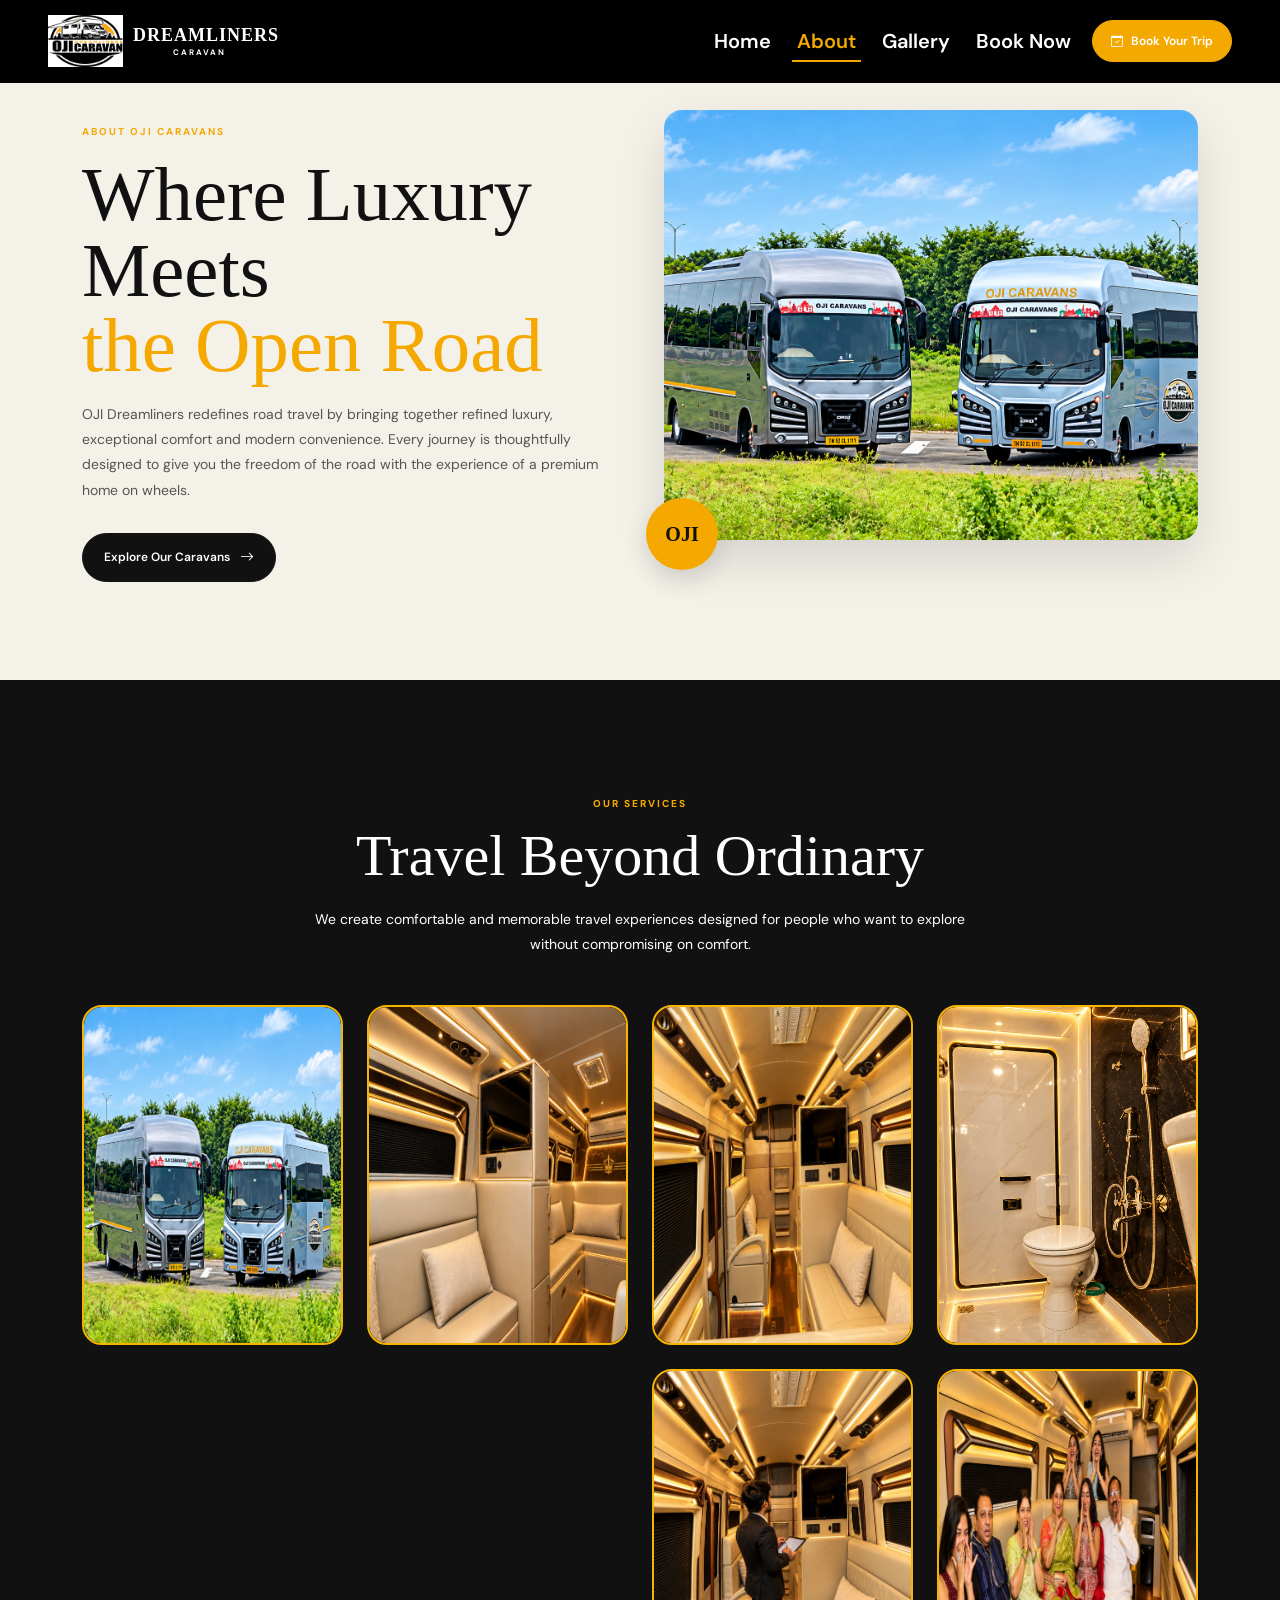
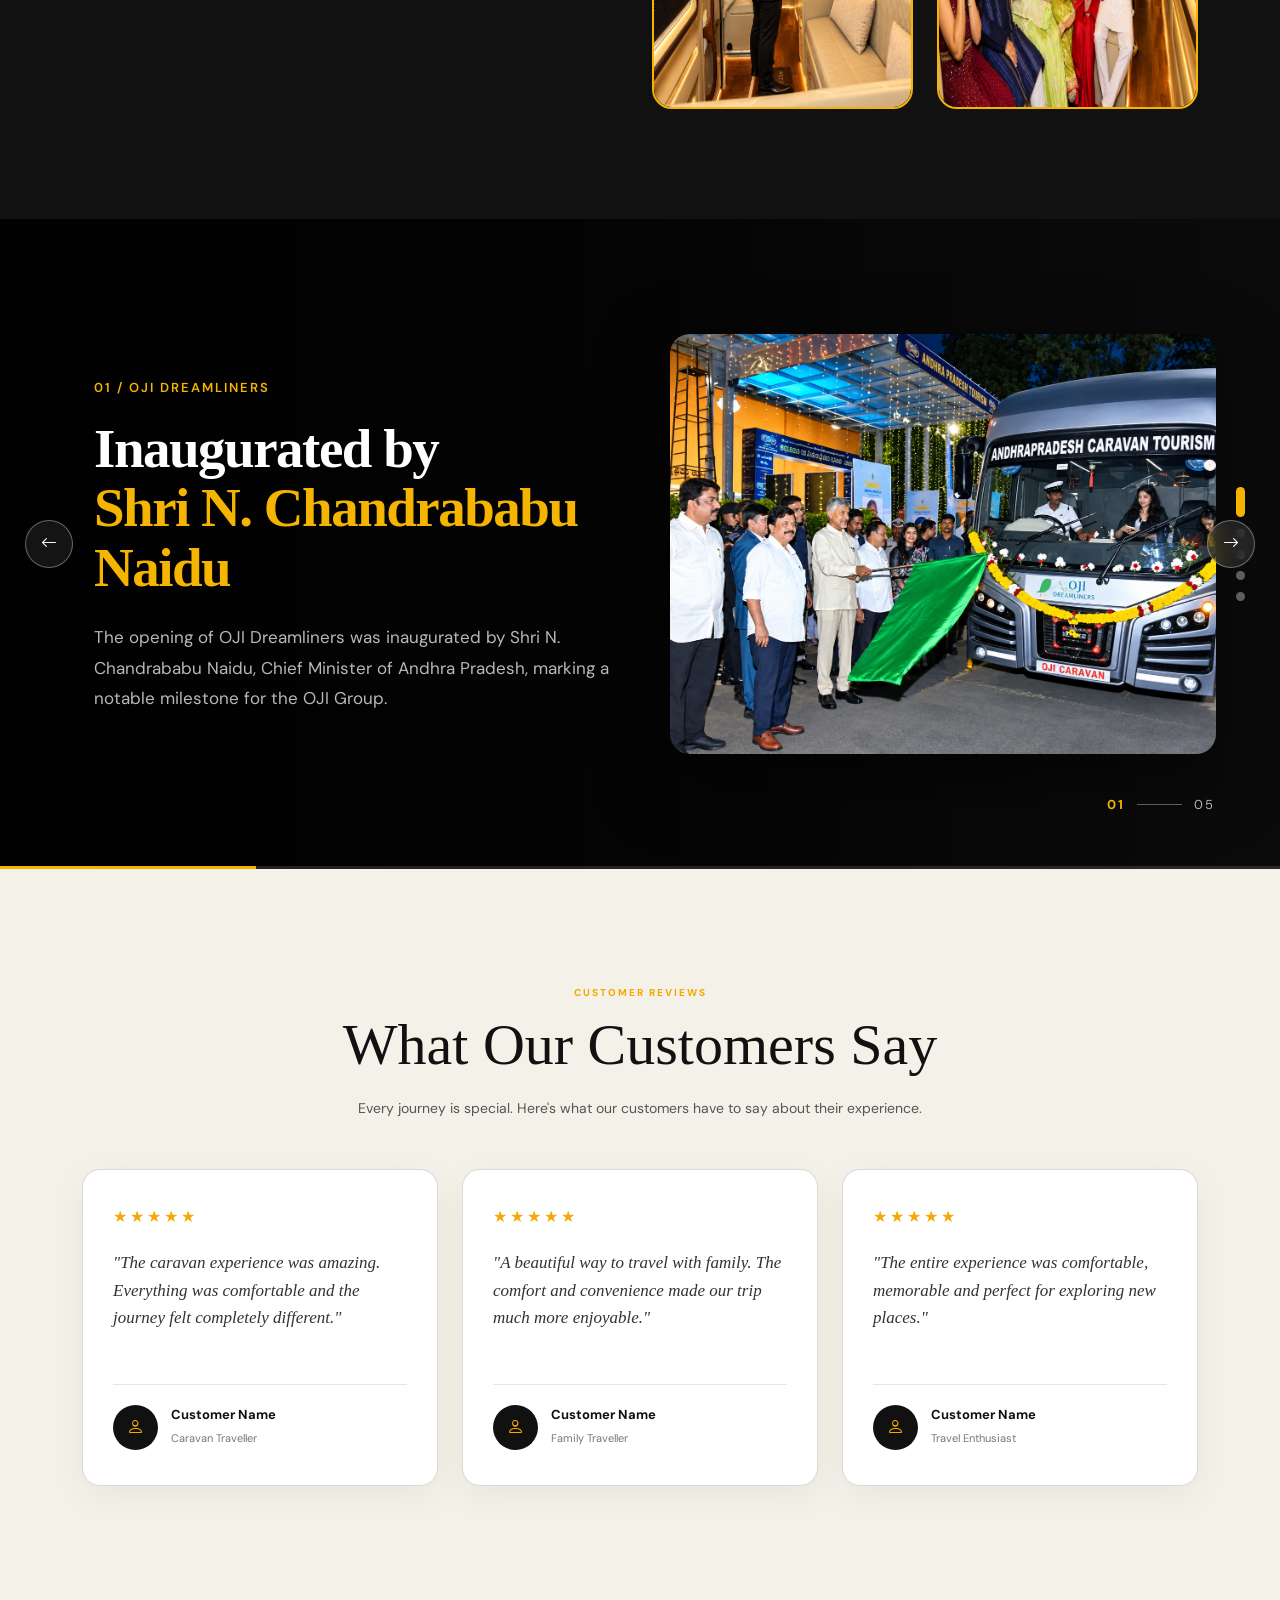
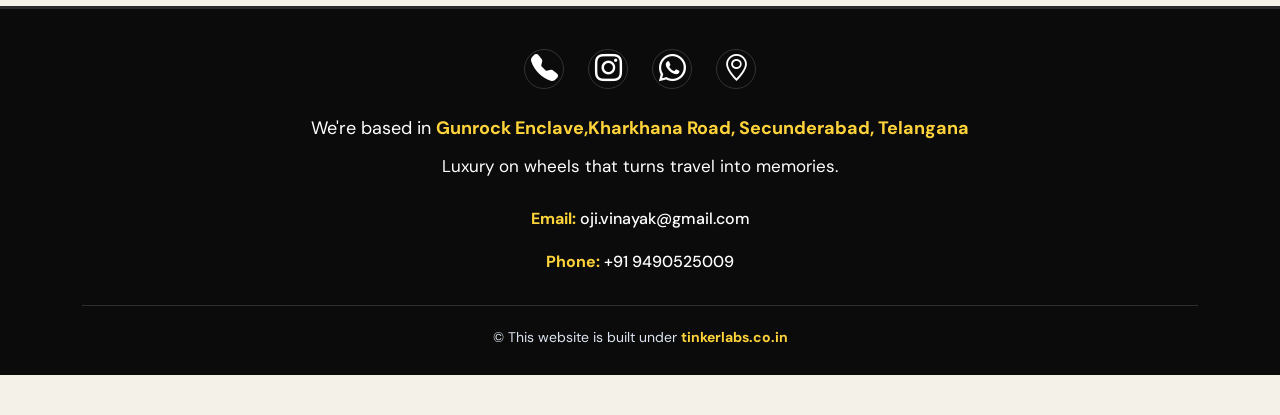
==== commit f02d5276: "Update about.html" ====
--- a/about.html
+++ b/about.html
@@ -2162,7 +2162,7 @@
                         <div class="feature-card-front">
 
                             <img
-                                src="/card1.jpeg"
+                                src="card1.jpeg"
                                 alt="Rental Services">
 
                         </div>
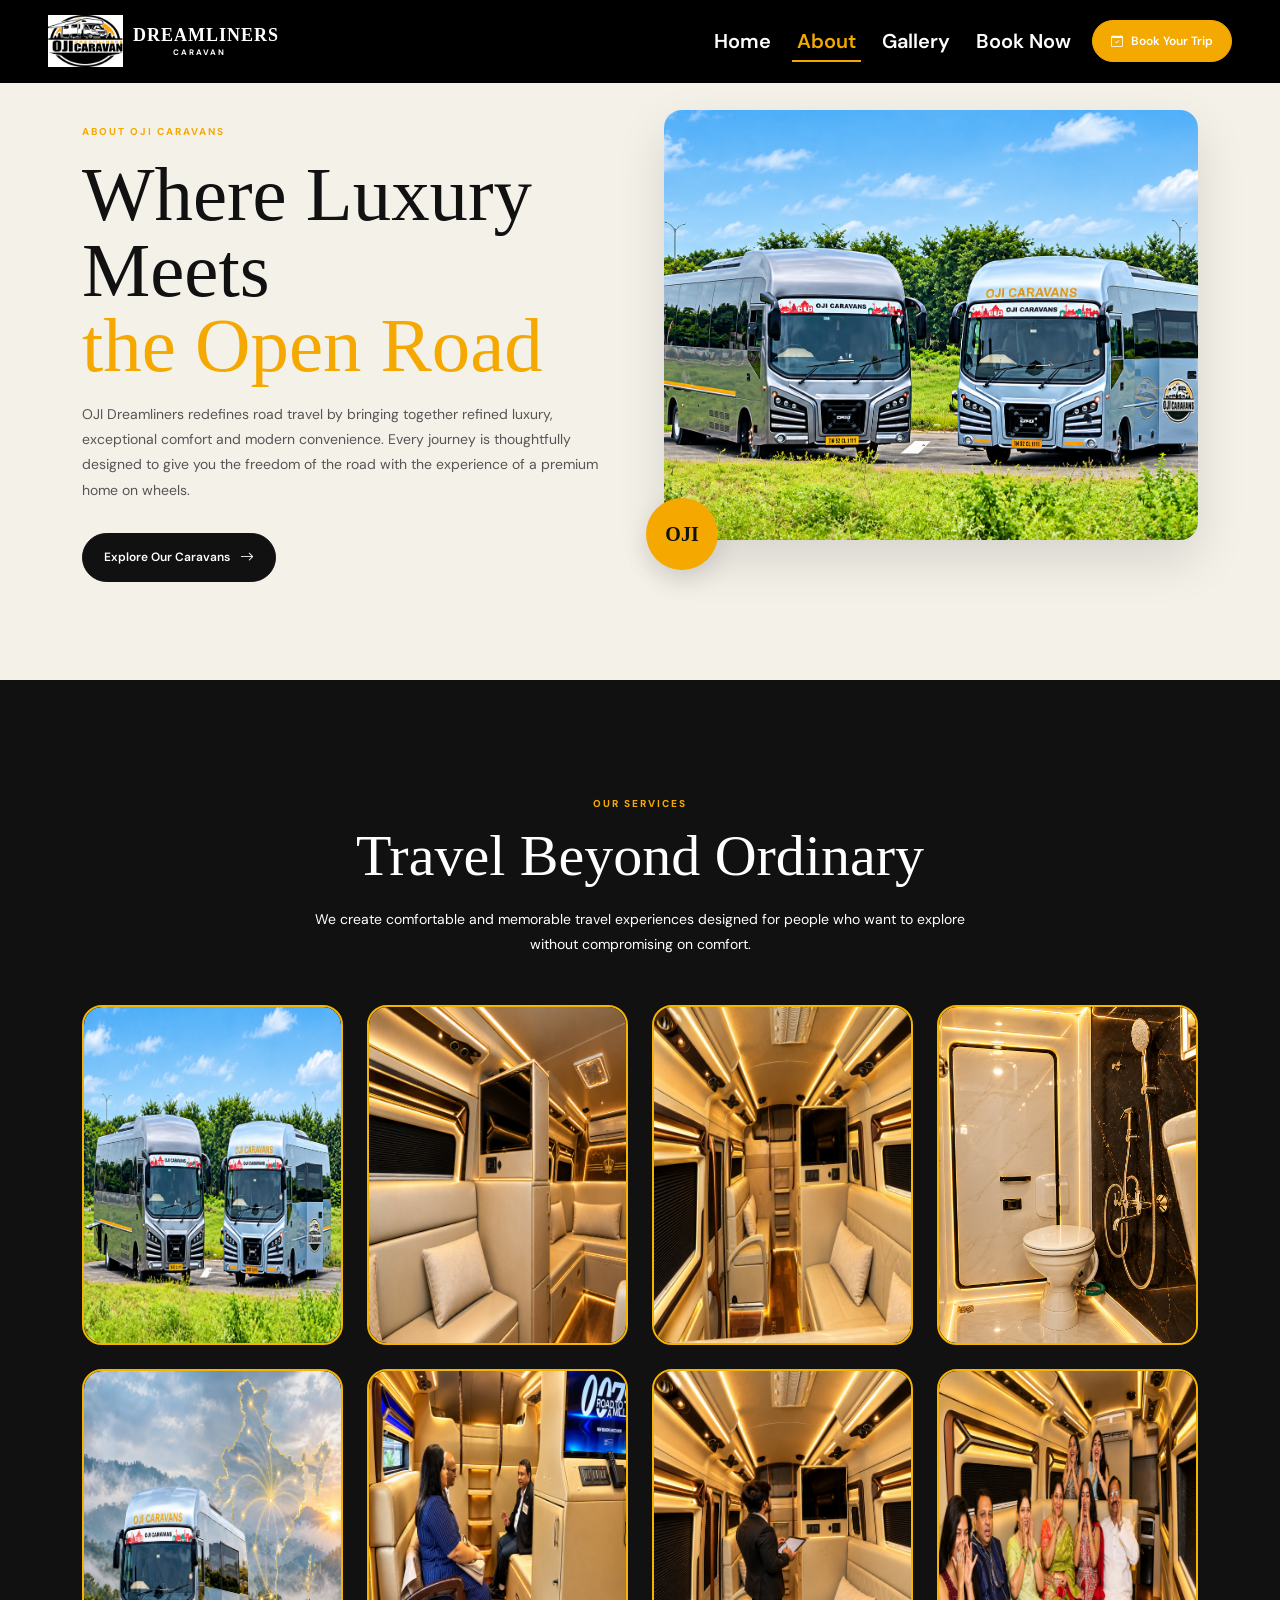
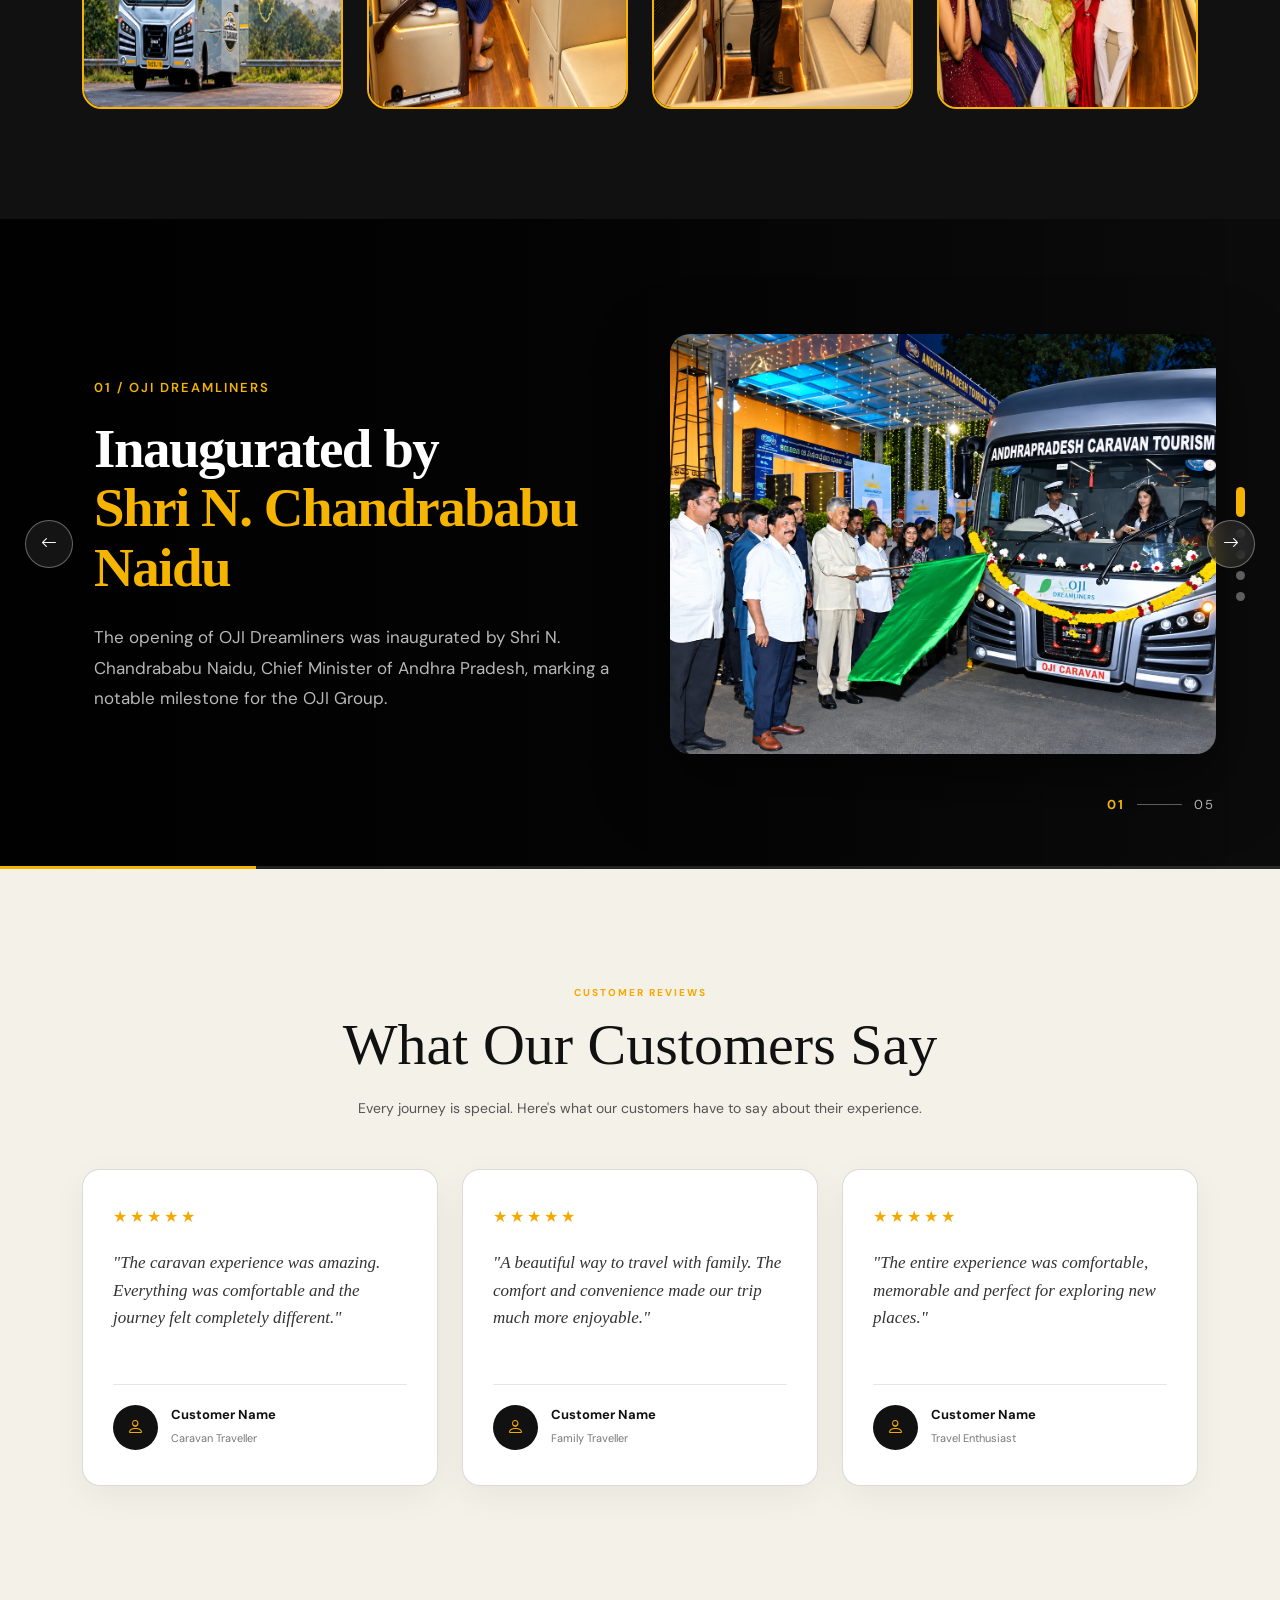
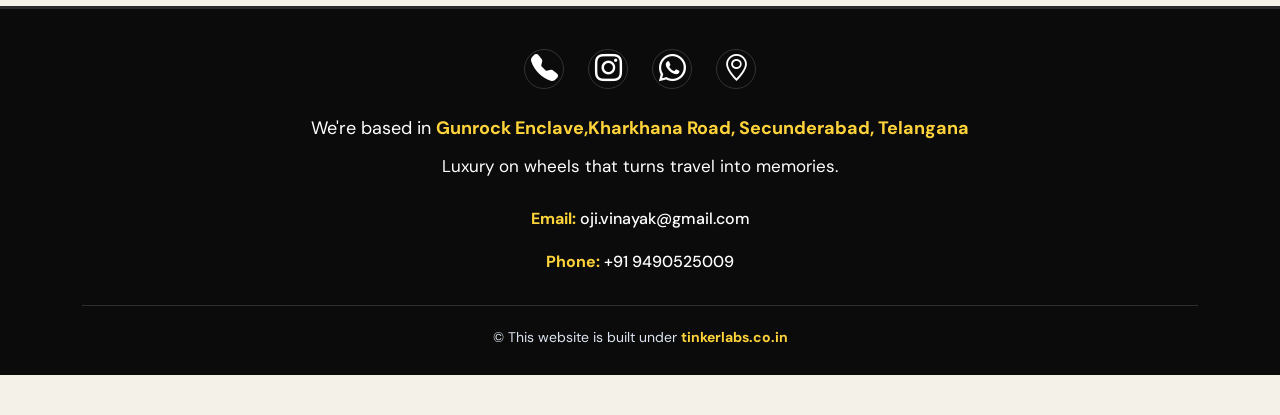
==== commit a2f6636c: "Update about.html" ====
--- a/about.html
+++ b/about.html
@@ -2882,7 +2882,7 @@
                 <div class="mv-journey-image">
 
                     <img
-                        src="/journeyyyyy.png"
+                        src="journeyyyyy.png"
                         alt="Transport Safety"
                     >
 
